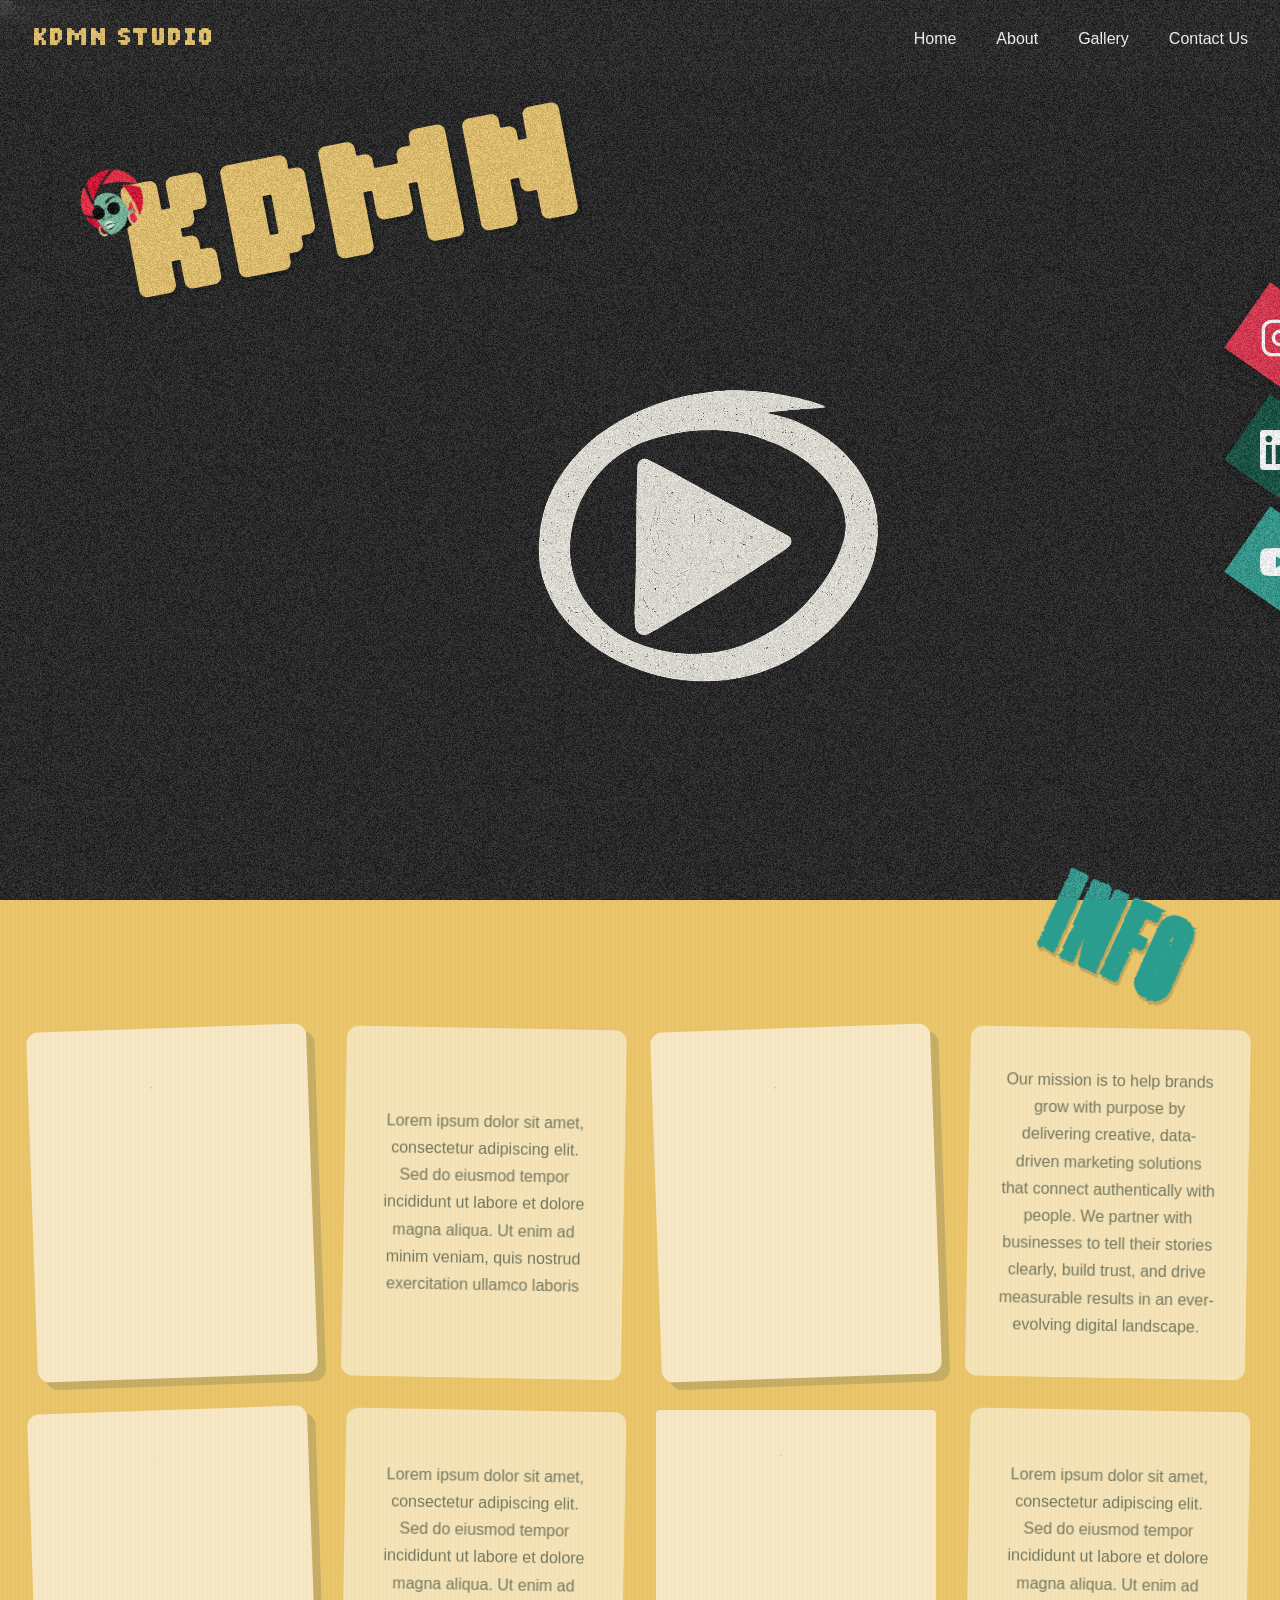
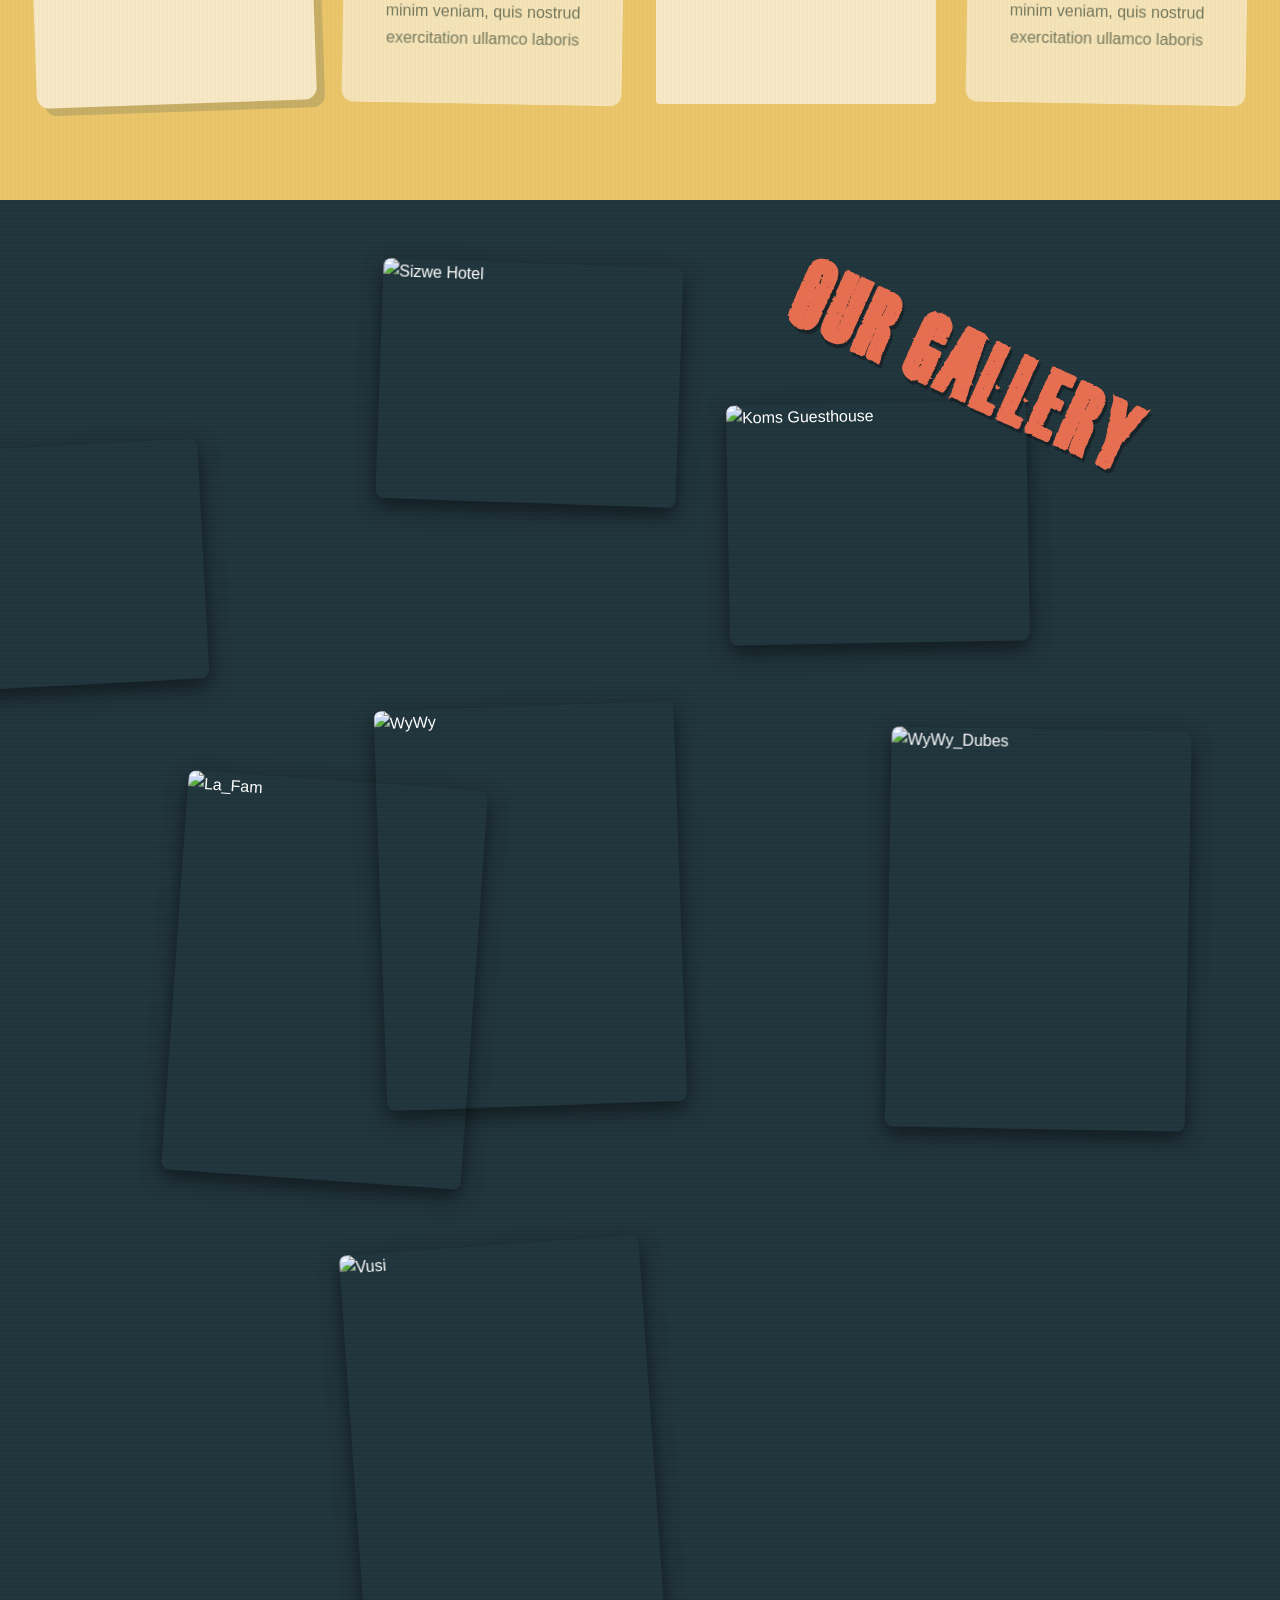
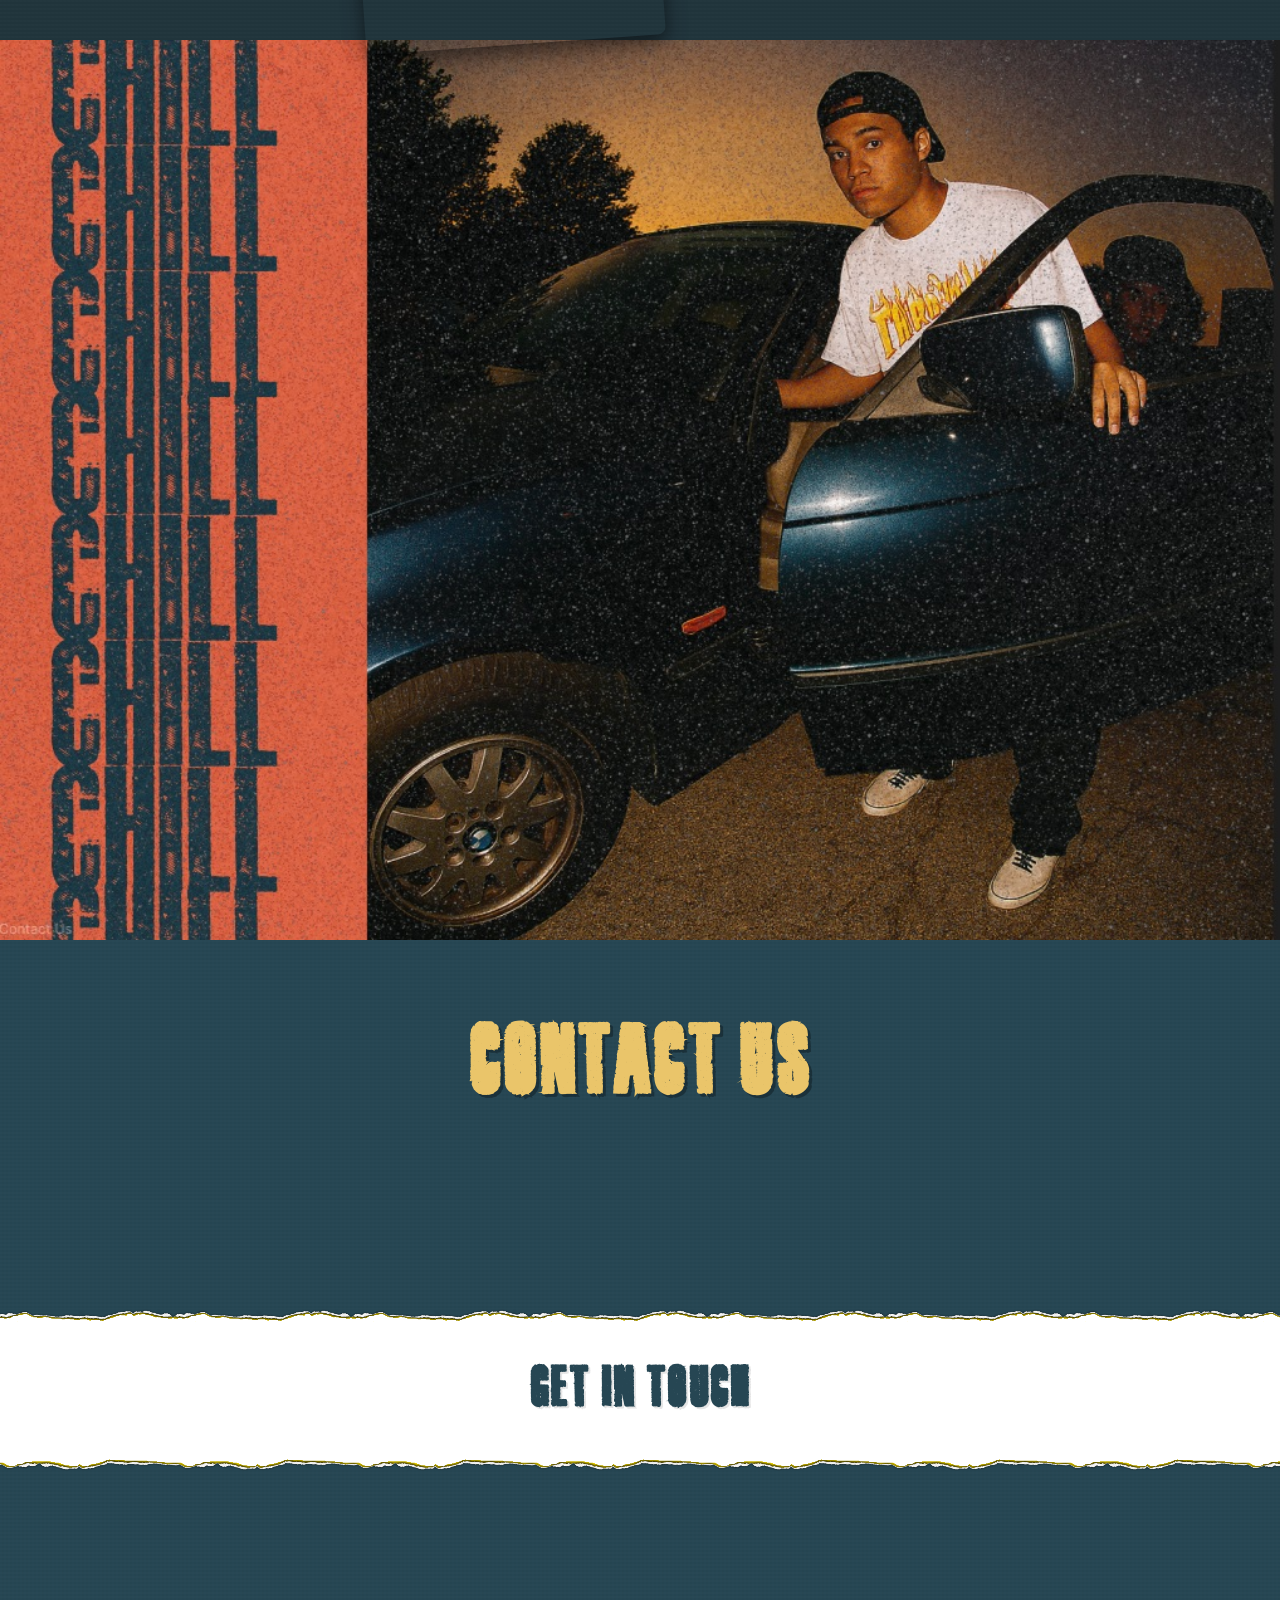
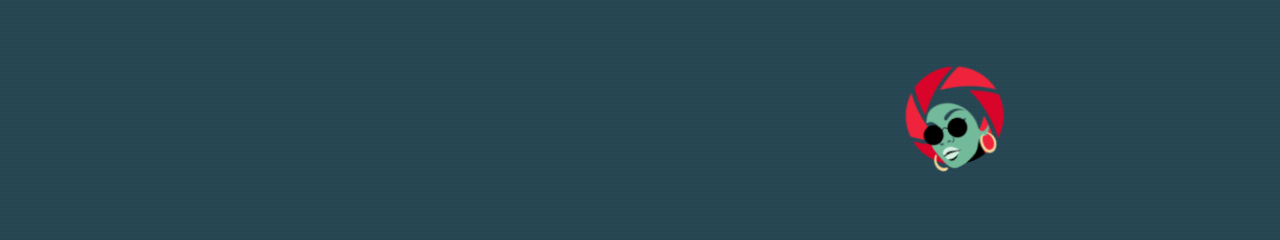
==== index.html @ 081533bd "9th commit navbar fix" ====
<!DOCTYPE html>
<html lang="en">

<head>
    <meta charset="UTF-8">
    <meta name="viewport" content="width=device-width, initial-scale=1.0">
    <title>KDMN Studio Group - Digital Innovation</title>
    <link rel="icon" href="images/logo.png" type="image/jpeg">
    <link rel="stylesheet" href="styles/index.css">
    <link rel="stylesheet" href="styles/modal.css">
</head>

<body>
    <!-- Auto-hiding Navigation Bar -->
    <nav class="navbar grainy-texture" id="navbar">
        <div class="navbar-content">
            <div class="navbar-logo">KDMN Studio</div>
            
            <!-- Hamburger Menu Checkbox (Hidden) -->
            <input class="side-menu" type="checkbox" id="side-menu"/>
            
            <!-- Hamburger Icon Label -->
            <label class="hamb" for="side-menu" aria-label="Menu">
                <span class="hamb-line"></span>
            </label>
            
            <!-- Navigation Links -->
            <ul class="navbar-links menu">
                <li><a href="#home" class="nav-link">Home</a></li>
                <li><a href="#about" class="nav-link">About</a></li>
                <li><a href="#Gallery" class="nav-link">Gallery</a></li>
                <li><a href="#contact" class="nav-link">Contact Us</a></li>
            </ul>
        </div>
    </nav>

    <!-- Hero Section - Full Screen -->
    <section class="hero-section" id="home">
        <div class="hero-background">
            <img id="hero-bg-image" src="images/background1.jpg" alt="Background">
            <!-- Logo SVG overlapping H1 -->
            <img id="hero-logo" src="images/logo.svg" alt="KDMN Logo">
            <!-- KDMN Typography - Rotated, Top-Left -->
            <h1>KDMN</h1>
            <!-- Center SVG (centerpic.svg) -->
            <img id="hero-center-pic" src="images/centerpic.svg" alt="Center Design">
        </div>
        <div class="content">
        </div>
    </section>

    <!-- Info Section -->
    <section class="info-section grainy-texture" id="about">
        <h1 class="info-heading section-heading">Info</h1>
        
        <!-- Row 1: Two containers per row -->
                <div class="info_image_container info-card">
                    <img class="info_image" src="images/blank.jpg" alt="white box">
                </div>
                <div class="content info-card">
                    <p>Lorem ipsum dolor sit amet, consectetur adipiscing elit. Sed do eiusmod tempor incididunt ut labore
                        et dolore magna aliqua. Ut enim ad minim veniam, quis nostrud exercitation ullamco laboris</p>
                </div>
            
                <div class="info_image_container info-card">
                    <img class="info_image" src="images/blank.jpg" alt="white box">
                </div>
                <div class="content info-card">
                    <p>Our mission is to help brands grow with purpose by delivering creative, data-driven marketing
                        solutions that connect authentically with people. We partner with businesses to tell their stories clearly,
                        build trust, and drive measurable results in an ever-evolving digital landscape.</p>
                </div>
        
        <!-- Row 2: Two containers per row -->
                <div class="info_image_container info-card">
                    <img class="info_image" src="images/blank.jpg" alt="white box">
                </div>
                <div class="content info-card">
                    <p>Lorem ipsum dolor sit amet, consectetur adipiscing elit. Sed do eiusmod tempor incididunt ut labore
                        et dolore magna aliqua. Ut enim ad minim veniam, quis nostrud exercitation ullamco laboris</p>
                </div>
                
                    <img class="info_image" src="images/blank.jpg" alt="white box">
                </div>
                <div class="content info-card">
                    <p>Lorem ipsum dolor sit amet, consectetur adipiscing elit. Sed do eiusmod tempor incididunt ut labore
                        et dolore magna aliqua. Ut enim ad minim veniam, quis nostrud exercitation ullamco laboris</p>
                </div>
    </section>

    <!-- Gallery Section -->
    <section class="Gallery-section grainy-texture" id="Gallery">
        <canvas id="stars-canvas"></canvas>
        <div class="Gallery-content">
            <h1 class="Gallery-heading section-heading">Our Gallery</h1>
            <div class="Gallery-cards">
                <!-- Gallery Card 1 -->
                <div id="image_1" class="Gallery-card">
                    <div class="Gallery-card-inner">
                        <div class="Gallery-card-content">
                            <img src="images/Chris_Vusi.JPG" alt="Stura Mall" class="Gallery-image">
                            <img src="images/Pop_Chris_Vusi.png" alt="Stura Mall" class="Gallery-image image-overlay">
                        </div>
                    </div>
                </div>

                <!-- Gallery Card 2 -->
                <div id="image_2" class="Gallery-card">
                    <div class="Gallery-card-inner">
                        <div class="Gallery-card-content">
                            <img src="images/Dubes_Sbu.JPG" alt="Sizwe Hotel" class="Gallery-image">
                            <img src="images/Pop_Dubes_Sbu.png" alt="Sizwe Hotel" class="Gallery-image image-overlay">
                        </div>
                    </div>
                </div>

                <!-- Gallery Card 3 -->
                <div class="Gallery-card">
                    <div class="Gallery-card-inner">
                        <div class="Gallery-card-content">
                            <img src="images/Jay_Kha.JPG" alt="Koms Guesthouse" class="Gallery-image">
                            <img src="images/Pop_Jay_Kha.png" alt="Koms Guesthouse" class="Gallery-image image-overlay">
                        </div>
                    </div>
                </div>
                
                <!-- Gallery Card 4 -->
                <div id="image_4" class="Gallery-card">
                    <div class="Gallery-card-inner">
                        <div class="Gallery-card-content">
                            <img src="images/La_Fam.JPG" alt="La_Fam" class="Gallery-image">
                            <img src="images/Pop_La_Fam.png" alt="La_Fam" class="Gallery-image image-overlay">
                        </div>
                    </div>
                </div>

                <!-- Gallery Card 5 -->
                <div class="Gallery-card">
                    <div class="Gallery-card-inner">
                        <div class="Gallery-card-content">
                            <img src="images/WyWy.JPG" alt="WyWy" class="Gallery-image">
                            <img src="images/Pop_WyWy.png" alt="WyWy" class="Gallery-image image-overlay">
                        </div>
                    </div>
                </div>

                <!-- Gallery Card 6 -->
                <div id="image_6" class="Gallery-card">
                    <div class="Gallery-card-inner">
                        <div class="Gallery-card-content">
                            <img src="images/WyWy_Dubes.JPG" alt="WyWy_Dubes" class="Gallery-image">
                            <img src="images/Pop_WyWy_Dubes.png" alt="WyWy_Dubes" class="Gallery-image image-overlay">
                        </div>
                    </div>
                </div>
                
                <!-- Gallery Card 7 -->
                <div id="image_7" class="Gallery-card">
                    <div class="Gallery-card-inner">
                        <div class="Gallery-card-content">
                            <img src="images/Vusi.JPG" alt="Vusi" class="Gallery-image">
                            <img src="images/Pop_Vusi.png" alt="Vusi" class="Gallery-image image-overlay">
                        </div>
                    </div>
                </div>
            </div>
        </div>
    </section>

    <!-- Spacer Section -->
    <section class="spacer-section">
        <div class="spacer-content">
            <img id="spacer-image" src="images/background3.jpg" alt="Background">
        </div>
    </section>

    <!-- Contact Section -->
    <section class="contact-section grainy-texture" id="contact">
        <h1 class="contact-heading section-heading">Contact Us</h1>
        <div class="contact-content">
            
            <!-- Torn Paper Contact Element -->
            <div class="contact-tear border">
                <a href="#" id="openModalBtn" class="contact-tear-link">
                    <span class="tear-text">Get In Touch</span>
                </a>
            </div>
<img id="contact-logo" src="images/logo.svg" alt="KDMN Logo">

            <div class="social-media">
                <p class="social-title"></p>
                <div class="social-icons">
                    <!-- Instagram Icon (Correct) -->
                    <a href="https://www.instagram.com" target="_blank" rel="noopener noreferrer"
                        class="social-icon instagram-icon" title="Instagram">
                   <svg viewBox="0 0 24 24" fill="none" stroke="currentColor" stroke-width="2" stroke-linecap="round" stroke-linejoin="round">
  <rect x="2" y="2" width="20" height="20" rx="5" ry="5"></rect>
  <path d="M16 11.37A4 4 0 1 1 12.63 8 4 4 0 0 1 16 11.37z"></path>
  <line x1="17.5" y1="6.5" x2="17.51" y2="6.5"></line>
</svg>
                    </a>
                    
                    <!-- LinkedIn Icon (CORRECTED) -->
                    <a href="https://www.linkedin.com" target="_blank" rel="noopener noreferrer"
                        class="social-icon linkedin-icon" title="LinkedIn">
                        <svg viewBox="0 0 24 24" fill="currentColor">
                            <path d="M20.447 20.452h-3.554v-5.569c0-1.328-.027-3.037-1.852-3.037-1.853 0-2.136 1.445-2.136 2.939v5.667H9.351V9h3.414v1.561h.046c.477-.9 1.637-1.85 3.37-1.85 3.601 0 4.267 2.37 4.267 5.455v6.286zM5.337 7.433c-1.144 0-2.063-.926-2.063-2.065 0-1.138.92-2.063 2.063-2.063 1.14 0 2.064.925 2.064 2.063 0 1.139-.925 2.065-2.064 2.065zm1.782 13.019H3.555V9h3.564v11.452zM22.225 0H1.771C.792 0 0 .774 0 1.729v20.542C0 23.227.792 24 1.771 24h20.451C23.2 24 24 23.227 24 22.271V1.729C24 .774 23.2 0 22.222 0h.003z"/>
                        </svg>
                    </a>
                    
                    <!-- YouTube Icon (CORRECTED) -->
                    <a href="https://www.youtube.com" target="_blank" rel="noopener noreferrer"
                        class="social-icon youtube-icon" title="YouTube">
                        <svg viewBox="0 0 24 24" fill="currentColor">
                            <path d="M23.498 6.186a3.016 3.016 0 0 0-2.122-2.136C19.505 3.545 12 3.545 12 3.545s-7.505 0-9.377.505A3.017 3.017 0 0 0 .502 6.186C0 8.07 0 12 0 12s0 3.93.502 5.814a3.016 3.016 0 0 0 2.122 2.136c1.871.505 9.376.505 9.376.505s7.505 0 9.377-.505a3.015 3.015 0 0 0 2.122-2.136C24 15.93 24 12 24 12s0-3.93-.502-5.814zM9.545 15.568V8.432L15.818 12l-6.273 3.568z"/>
                        </svg>
                    </a>
                </div>
            </div>
        </div>
    </section>

    <!-- Redesigned Contact Modal -->
    <div id="contactModal" class="modal-overlay">
        <div class="modal-window">

            <!-- Decorative background images (behind all content) -->
            <img src="images/modal_image_1.jpg" class="modal-deco-img modal-deco-img--bl" alt="">
            <img src="images/modal_image_2.jpg" class="modal-deco-img modal-deco-img--tr" alt="">

            <!-- Title Bar: solid #59A4FF, red X close -->
            <div class="modal-title-bar">
                <span class="modal-title-bar-text">KDMN Studio — Message</span>
                <button class="modal-close-btn" id="closeModalBtn" aria-label="Close">
                    <svg viewBox="0 0 12 12" fill="none" xmlns="http://www.w3.org/2000/svg">
                        <line x1="1" y1="1" x2="11" y2="11" stroke="#000000" stroke-width="2.5" stroke-linecap="round"/>
                        <line x1="11" y1="1" x2="1" y2="11" stroke="#000000" stroke-width="2.5" stroke-linecap="round"/>
                    </svg>
                </button>
            </div>

            <!-- Modal Body: 3-col x 2-row grid -->
            <div class="modal-body">

                <!-- ROW A -->
                <!-- A1 + A2: "contact us" in orange rectangle -->
                <div class="modal-header-block">
                    <h2>contact us</h2>
                </div>
                <!-- A3: decorative cell -->

                <!-- ROW B -->
                <!-- B1: decorative accent cell -->

                <!-- B2 + B3: form (input left, label right) -->
                <div class="modal-form-block">
                    <form id="contact-modal-form">

                        <div class="modal-field">
                            <div class="modal-input-wrap">
                                <input type="text" id="modal-name" name="name" placeholder="Your name" autocomplete="name" />
                            </div>
                            <label for="modal-name">fullname:</label>
                        </div>

                        <div class="modal-field">
                            <div class="modal-input-wrap">
                                <input type="email" id="modal-email" name="email" placeholder="you@example.com" autocomplete="email" />
                            </div>
                            <label for="modal-email">email:</label>
                        </div>

                        <div class="modal-field">
                            <div class="modal-input-wrap">
                                <textarea id="modal-message" name="message" placeholder="Your message…"></textarea>
                            </div>
                            <label for="modal-message">message:</label>
                        </div>

                        <div class="modal-actions">
                            <button type="submit" class="modal-submit-btn">Send</button>
                        </div>

                    </form>
                    <p class="modal-success">✓ Message sent! We'll be in touch soon.</p>
                </div>

            </div><!-- /.modal-body -->
        </div><!-- /.modal-window -->
    </div><!-- /#contactModal -->

    <script src="scripts/index.js"></script>
    <script src="scripts/modal.js"></script>
</body>

</html>
---- styles/index.css ----
/* ============================================
   KDMN STUDIO - 90s SKATER EXPERIMENTAL STYLES
   ============================================ */

/* ============================================
   FONT-FACE DECLARATIONS
   ============================================ */
@font-face {
    font-family: 'Pixel Gamer';
    src: url('../fonts/PixelGamerPersonaluse.woff2') format('woff2'),
    url('../fonts/PixelGamerPersonaluse.ttf') format('truetype');
    font-weight: normal;
    font-style: normal;
}

@font-face {
    font-family: 'Damageplan';
    src:url('../fonts/DAMAGEPLAN-PERSONAL-USE.woff2') format('woff2'),
     url('../fonts/DAMAGEPLAN-PERSONAL-USE.ttf') format('truetype');
    font-weight: normal;
    font-style: normal;
}

/* ============================================
   GLOBAL RESET & BASE STYLES
   ============================================ */
* {
    margin: 0;
    padding: 0;
    box-sizing: border-box;
}

html {
    scroll-behavior: smooth;
}

body {
    font-family: Arial, sans-serif;
    line-height: 1.6;
    overflow-x: hidden;
    background: #1a1a1a;
    color: #fff;
}

/* ============================================
   GRAINY TEXTURE MIXIN (CSS-Only)
   Applied via ::before pseudo-elements
   ============================================ */
.grainy-texture::before {
    content: '';
    position: absolute;
    top: 0;
    left: 0;
    width: 100%;
    height: 100%;
    background-image: 
        repeating-linear-gradient(
            0deg,
            transparent,
            transparent 2px,
            rgba(255, 255, 255, 0.03) 2px,
            rgba(255, 255, 255, 0.03) 4px
        ),
        repeating-linear-gradient(
            90deg,
            transparent,
            transparent 2px,
            rgba(0, 0, 0, 0.03) 2px,
            rgba(0, 0, 0, 0.03) 4px
        );
    opacity: 0.4;
    pointer-events: none;
    z-index: 1;
}

/* ============================================
   NAVIGATION BAR
   Fixed, grainy black-grey, beneath hero text
   ============================================ */
.navbar {
    position: fixed;
    top: 0;
    left: 0;
    width: 100%;
    background: rgba(30, 30, 30, 0.85);
    backdrop-filter: blur(10px);
    padding: 1.2rem 2rem;
    z-index: 800; /* Below hero text (900) */
    transition: transform 0.3s ease;
}

.navbar::before {
    content: '';
    position: absolute;
    top: 0;
    left: 0;
    width: 100%;
    height: 100%;
    background-image: 
        repeating-linear-gradient(
            0deg,
            transparent,
            transparent 2px,
            rgba(255, 255, 255, 0.02) 2px,
            rgba(255, 255, 255, 0.02) 4px
        );
    pointer-events: none;
    z-index: 1;
}

.navbar-content {
    max-width: 1400px;
    margin: 0 auto;
    display: flex;
    justify-content: space-between;
    align-items: center;
    position: relative;
    z-index: 2;
}

.navbar-logo {
    font-family: 'Pixel Gamer', monospace;
    font-size: 1.5rem;
    color: #EAC56A;
    letter-spacing: 2px;
}

.navbar-links {
    display: flex;
    list-style: none;
    gap: 2.5rem;
}

.nav-link {
    color: #fff;
    text-decoration: none;
    font-size: 1rem;
    transition: color 0.3s ease;
    position: relative;
}

.nav-link::after {
    content: '';
    position: absolute;
    bottom: -5px;
    left: 0;
    width: 0;
    height: 2px;
    background: #EAC56A;
    transition: width 0.3s ease;
}

.nav-link:hover {
    color: #EAC56A;
}

.nav-link:hover::after {
    width: 100%;
}

/* ============================================
   HERO SECTION
   Full-screen, background1.jpg, KDMN rotated text
   ============================================ */
.hero-section {
    position: relative;
    min-height: 100vh;
    width: 100%;
    display: flex;
    align-items: center;
    justify-content: center;
    overflow: hidden;
}

.hero-background {
    position: absolute;
    top: 0;
    left: 0;
    width: 100%;
    height: 100%;
    z-index: 1;
}

/* Background image (background1.jpg) */
.hero-background img#hero-bg-image:first-of-type {
    position: absolute;
    top: 0;
    left: 0;
    width: 100%;
    height: 100%;
    object-fit: cover;
    object-position: center;
    z-index: 1;
}

/* Center SVG (centerpic.svg) */
.hero-background img#hero-bg-image:last-of-type {
    position: absolute;
    top: 50%;
    left: 50%;
    transform: translate(-50%, -50%);
    max-width: 60%;
    max-height: 60%;
    z-index: 2;
    object-fit: contain;
}

/* KDMN Typography - Rotated, Top-Left, Above Navbar */
.hero-background h1 {
    position: absolute;
    top: 20%;
    left: 8%;
    font-family: 'Pixel Gamer', monospace;
    font-size: clamp(4rem, 12vw, 10rem);
    color: #EAC56A;
    transform: rotate(-11deg);
    transform-origin: top left;
    z-index: 900; /* Above navbar */
    letter-spacing: 0.5rem;
    text-shadow: 4px 4px 0 rgba(0, 0, 0, 0.3);
    line-height: 1;
}

/* Logo SVG - Positioned at left corner of H1, overlapping K */
#hero-logo {
    position: absolute;
    top: 18%;
    left: 5%;
    width: clamp(60px, 10vw, 150px);
    height: clamp(60px, 10vw, 150px);
    z-index: 901;
    object-fit: contain;
}

#hero-center-pic {
    z-index: 2;
    position: absolute;
    top: 35%;
    left: 35%;
}

/* ============================================
   INFO SECTION
   Grainy #EAC56A, 4-column grid layout
   ============================================ */
.info-section {
    position: relative;
    background: #EAC56A;
    padding: 8rem 2rem 6rem;
    overflow: visible;
    min-height: 100vh;
    display: grid;
    grid-template-columns: repeat(4, 1fr);
    gap: 2rem;
    max-width: 2400px;
    margin-left: 0;
    margin-right: 0;
    align-items: stretch;
}

.info-section.grainy-texture::before {
    background-color: #EAC56A;
}

/* Info Section Heading - Rotated, Top-Right */
.info-section .section-heading {
    position: absolute;
    top: -3rem;
    right: 5%;
    font-family: 'Damageplan', serif;
    font-size: clamp(5rem, 9vw, 15rem);
    color: #2A9D8F;
    transform: rotate(25deg);
    transform-origin: center;
    z-index: 10;
    letter-spacing: 0.3rem;
    text-shadow: 3px 3px 0 rgba(0, 0, 0, 0.15);
    grid-column: 1 / -1;
}

/* Base info-card styling - Equal sizing */
.info-card {
    position: relative;
    overflow: hidden;
    border-radius: 12px;
    transition: all 0.3s ease;
    min-height: 280px;
    height: 100%;
}

/* Image Container Specific Styling - Distinct look */
.info_image_container {
    box-shadow: 8px 8px 0 rgba(38, 70, 83, 0.3);
    transform: rotate(-2deg);
    background: #fff;
    padding: 8px;
}

.info_image_container:hover {
    transform: rotate(0deg) scale(1.02);
    box-shadow: 12px 12px 0 rgba(38, 70, 83, 0.2);
}

.info_image {
    width: 100%;
    height: 100%;
    object-fit: cover;
    display: block;
    border-radius: 4px;
}

/* Content Container Specific Styling - Different look */
.info-section .content {
    font-size: 1rem;
    line-height: 1.7;
    color: #264653;
    padding: 2rem;
    background: rgba(255, 255, 255, 0.85);
    transform: rotate(1deg);
    display: flex;
    align-items: center;
    justify-content: center;
    text-align: center;
    backdrop-filter: blur(4px);
}

.info-section .content:hover {
    transform: rotate(0deg);
    background: rgba(255, 255, 255, 0.95);
    border-style: solid;
}

/* ============================================
   GALLERY SECTION
   Scattered images, grainy dark background
   ============================================ */
.Gallery-section {
    position: relative;
    background: #264653;
    padding: 8rem 2rem 6rem;
    overflow: visible;
    min-height: 100vh;
}

.Gallery-section.grainy-texture::before {
    background-color: #1a1a1a;
}

/* Canvas placeholder */
#stars-canvas {
    position: absolute;
    top: 0;
    left: 0;
    width: 100%;
    height: 100%;
    z-index: 0;
}

.Gallery-content {
    position: relative;
    z-index: 2;
}

/* Gallery Heading - Rotated, Top-Right */
.Gallery-section .section-heading {
    position: absolute;
    top: -2rem;
    right: 8%;
    font-family: 'Damageplan', serif;
    font-size: clamp(3rem, 8vw, 6rem);
    color: #E76F51;
    transform: rotate(25deg);
    transform-origin: center;
    z-index: 10;
    letter-spacing: 0.3rem;
    text-shadow: 3px 3px 0 rgba(0, 0, 0, 0.3);
}

/* Gallery Cards Container - Scattered Layout */
.Gallery-cards {
    display: flex;
    flex-wrap: wrap;
    gap: 3rem;
    max-width: 1400px;
    margin: 0 auto;
    padding-top: 5rem;
}

.Gallery-card {
    position: relative;
    width: 300px;
}

/* Static CSS Randomization - Different positions and rotations */
.Gallery-card:nth-child(1) {
    transform: rotate(-3deg) translateY(-10px);
    aspect-ratio: 5/4;
}

.Gallery-card:nth-child(2) {
    transform: rotate(2deg) translateY(15px);
    aspect-ratio: 5/4;
}

.Gallery-card:nth-child(3) {
    transform: rotate(-1deg) translateY(-5px);
    aspect-ratio: 16/9;
}

.Gallery-card:nth-child(4) {
    transform: rotate(4deg) translateY(20px);
    aspect-ratio: 3/4;
}

.Gallery-card:nth-child(5) {
    transform: rotate(-2deg) translateY(10px);
    aspect-ratio: 5/4;
}

.Gallery-card:nth-child(6) {
    transform: rotate(1deg) translateY(-15px);
    aspect-ratio: 3/4;
}

.Gallery-card:nth-child(7) {
    transform: rotate(-4deg) translateY(5px);
    aspect-ratio: 3/4;
}

.Gallery-card-inner {
    position: relative;
    width: 100%;
    height: 100%;
}

.Gallery-card-content {
    position: relative;
    width: 100%;
    height: 100%;
    cursor: pointer;
    border-radius: 8px;
    overflow: hidden;
    box-shadow: 0 8px 20px rgba(0, 0, 0, 0.5);
}

/* Base Image */
.Gallery-image {
    position: absolute;
    top: 0;
    left: 0;
    width: 100%;
    height: 100%;
    object-fit: cover;
    transition: opacity 0.4s ease, transform 0.4s ease;
}

/* Overlay Image (Pop version) */
.image-overlay {
    opacity: 0;
    transform: scale(0.95);
    z-index: 2;
}

/* Desktop Hover - Show overlay, scale up */
@media (hover: hover) {
    .Gallery-card-content:hover {
        transform: scale(1.5);
        z-index: 10;
    }
    
    .Gallery-card-content:hover .image-overlay {
        opacity: 1;
        transform: scale(1.05);
    }
    
    .Gallery-card-content:hover .Gallery-image:not(.image-overlay) {
        opacity: 0;
    }
}

/* Mobile Tap Toggle - Controlled via JS, class 'active' */
.Gallery-card-content.active {
    transform: scale(1.2);
    z-index: 10;
}

.Gallery-card-content.active .image-overlay {
    opacity: 1;
    transform: scale(1.05);
}

.Gallery-card-content.active .Gallery-image:not(.image-overlay) {
    opacity: 0;
}

/* Positioning images randomly */
#image_7 {
left:20rem;
top: 6rem;
}

#image_6 {
left:10rem;
top: 3rem;
}

#image_2 {
left:0rem;
top: -10rem;
}

#image_4 {
left: 9rem;
top: 4rem;
}

#image_1 {
left:-8rem;
top: 3rem;
}

/* ============================================
   SPACER SECTION
   Visual breathing space with background3.jpg
   ============================================ */
.spacer-section {
    position: relative;
    width: 100%;
    height: 100vh;
    overflow: hidden;
}

#spacer-image {
    width: 100%;
    height: 100%;
    object-fit: cover;
    object-position: center;
}

/* ============================================
   CONTACT SECTION
   Grainy #264653, form centered, social icons
   ============================================ */
.contact-section {
    position: relative;
    background: #264653;
    padding: 8rem 0rem 6rem;
    min-height: 100vh;
    display: flex;
    flex-direction: column;
    align-items: center;
    justify-content: center;
    overflow: hidden;
}

.contact-section.grainy-texture::before {
    background-color: #264653;
}

/* Contact Section Heading - Top, No Rotation */
.contact-section > .section-heading {
    position: absolute;
    top: 3rem;
    left: 50%;
    transform: translateX(-50%);
    font-family: 'Damageplan', serif;
    font-size: clamp(3rem, 8vw, 6rem);
    color: #EAC56A;
    letter-spacing: 0.3rem;
    text-shadow: 3px 3px 0 rgba(0, 0, 0, 0.3);
    z-index: 10;
}

.contact-content {
    max-width: 100%;
    width: 100%;
    text-align: center;
    position: relative;
    z-index: 5;
}

.contact-content .contact-heading {
    font-size: 2.5rem;
    color: #EAC56A;
    margin-bottom: 1rem;
    font-family: 'Damageplan', serif;
}

.contact-subtitle {
    font-size: 1.1rem;
    color: #E9E9E9;
    margin-bottom: 2.5rem;
}

/* Contact Form */
.contact-form {
    margin-bottom: 4rem;
}

.form-group {
    display: flex;
    gap: 1rem;
    justify-content: center;
    flex-wrap: wrap;
}

.email-input {
    flex: 1;
    min-width: 250px;
    padding: 1rem 1.5rem;
    font-size: 1rem;
    border: 2px solid #2A9D8F;
    border-radius: 50px;
    background: rgba(255, 255, 255, 0.1);
    color: #fff;
    outline: none;
    transition: all 0.3s ease;
}

.email-input::placeholder {
    color: rgba(255, 255, 255, 0.6);
}

.email-input:focus {
    background: rgba(255, 255, 255, 0.15);
    border-color: #EAC56A;
}

.submit-btn {
    padding: 1rem 3rem;
    font-size: 1rem;
    font-weight: bold;
    background: #EAC56A;
    color: #264653;
    border: none;
    border-radius: 50px;
    cursor: pointer;
    transition: all 0.3s ease;
    text-transform: uppercase;
    letter-spacing: 1px;
}

.submit-btn:hover {
    background: #E76F51;
    transform: translateY(-2px);
    box-shadow: 0 5px 15px rgba(231, 111, 81, 0.4);
}

/* Social Media Section */
.social-media {
    text-align: center;
}

.social-title {
    font-size: 1.3rem;
    color: #EAC56A;
    margin-bottom: 2rem;
    font-weight: bold;
}

/* Social Icons - Positioned Right, Rotated, Slide In on Hover */
.social-icons {
    position: fixed;
    right: -40px; /* Partially off-screen */
    top: 50%;
    transform: translateY(-50%);
    display: flex;
    flex-direction: column;
    gap: 2rem;
    z-index: 1000;
}

.social-icon {
    width: 80px;
    height: 80px;
    display: flex;
    align-items: center;
    justify-content: center;
    border-radius: 0;
    transform: rotate(35deg);
    transition: all 0.4s cubic-bezier(0.68, -0.55, 0.265, 1.55);
    cursor: pointer;
    position: relative;
    box-shadow: 0 4px 15px rgba(0, 0, 0, 0.3);
}

.social-icon svg {
    width: 40px;
    height: 40px;
    color: #fff;
    transform: rotate(-35deg); /* Counter-rotate the icon */
    transition: transform 0.3s ease;
}

/* Individual Icon Backgrounds with Grain */
.instagram-icon {
    background:  #dc2743 ;
}

.instagram-icon::before {
    content: '';
    position: absolute;
    top: 0;
    left: 0;
    width: 100%;
    height: 100%;
    background-image: 
        repeating-linear-gradient(
            0deg,
            transparent,
            transparent 1px,
            rgba(255, 255, 255, 0.05) 1px,
            rgba(255, 255, 255, 0.05) 2px
        );
    border-radius: 0;
    pointer-events: none;
}

.youtube-icon {
    background: #2A9D8F;
}

.youtube-icon::before {
    content: '';
    position: absolute;
    top: 0;
    left: 0;
    width: 100%;
    height: 100%;
    background-image: 
        repeating-linear-gradient(
            0deg,
            transparent,
            transparent 1px,
            rgba(0, 0, 0, 0.05) 1px,
            rgba(0, 0, 0, 0.05) 2px
        );
    border-radius: 0;
    pointer-events: none;
}

.linkedin-icon {
    background: #0a4d3c;
}

.linkedin-icon::before {
    content: '';
    position: absolute;
    top: 0;
    left: 0;
    width: 100%;
    height: 100%;
    background-image: 
        repeating-linear-gradient(
            0deg,
            transparent,
            transparent 1px,
            rgba(0, 0, 0, 0.05) 1px,
            rgba(0, 0, 0, 0.05) 2px
        );
    border-radius: 0;
    pointer-events: none;
}

/* Desktop Hover - Slide Icons In */
@media (hover: hover) {
    .social-icon:hover {
        right: 20px;
        transform: translateX(-100px) rotate(35deg) scale(1.35);
    }
    
    .social-icon:hover svg {
        transform: rotate(-35deg) scale(1.35);
    }
}

/* Bottom Logo (logo.svg) */
.contact-section::after {
    content: '';
    position: absolute;
    bottom: 2rem;
    left: 50%;
    transform: translateX(-50%);
    width: 100px;
    height: 100px;
    background-size: contain;
    background-repeat: no-repeat;
    background-position: center;
    opacity: 0.6;
    z-index: 5;
}

#contact-logo {
    position: absolute;
    bottom: -22rem;
    left: 55rem;
    width: 200px;
    height: 200px;
}

/* ============================================
   TORN PAPER EFFECT
   Contact tear element
   ============================================ */
.contact-tear {
    margin: 0;
    padding: 0;
    max-width: 100%;
    text-align: center;
    position: relative;
    z-index: 10;
}

.border {
    border-width: 20px 0 20px 0;
    border-style: solid;
    border-image: url("../images/bordernew.png") 50 0 50 0 repeat;
    -webkit-border-image: url("../images/bordernew.png") 50 0 50 0 repeat;
    -moz-border-image: url("../images/bordernew.png") 50 0 50 0 repeat;
    border-image-slice: 50 0 50 0 fill;
    border-image-width: 20px 0 20px 0;
        background: #264653;
    backdrop-filter: blur(5px);
}

.contact-tear-link {
    display: block;
    text-decoration: none;
    transition: all 0.3s ease;
}

.tear-text {
    font-family: "Damageplan", serif;
    font-size: clamp(2rem, 5vw, 3.5rem);
    color: #264653;
    font-weight: bold;
    letter-spacing: 0.2rem;
    text-shadow: 2px 2px 0 rgba(0, 0, 0, 0.1);
    display: block;
    padding: 1rem 0;
    transition: all 0.3s ease;
        background: white;
}

.contact-tear-link:hover .tear-text {
    color: #E76F51;
    transform: scale(1.05);
    text-shadow: 3px 3px 0 rgba(0, 0, 0, 0.2);
}

.contact-tear:hover {
    transform: translateY(-5px);
}

/* ============================================
   RESPONSIVE DESIGN
   ============================================ */

/* Tablet Breakpoint */
@media (max-width: 1024px) {
    .hero-background h1 {
        font-size: clamp(3rem, 10vw, 18rem);
        top: 10%;
        left: 3%;
    }
    
    .info-section .section-heading,
    .Gallery-section .section-heading {
        font-size: clamp(2.5rem, 7vw, 5rem);
    }
    
    .navbar-links {
        gap: 1.5rem;
    }
    
    /* Info section - 2 columns on tablet */
    .info-section {
        grid-template-columns: repeat(2, 1fr);
        gap: 1.5rem;
        padding: 6rem 1.5rem 4rem;
    }
    
    .info-card {
        min-height: 240px;
    }
}

/* Mobile Breakpoint */
@media (max-width: 768px) {
    .navbar {
        padding: 1rem;
    }
    
    .navbar-links {
        gap: 1rem;
        font-size: 0.9rem;
    }
    
    .navbar-logo {
        font-size: 1.2rem;
    }
    
    /* Hero adjustments */
    .hero-background h1 {
        font-size: clamp(2.5rem, 12vw, 6rem);
        top: 12%;
        left: 2%;
        transform: rotate(10deg);
    }
    
    .hero-background img#hero-bg-image:last-of-type {
        max-width: 80%;
        max-height: 80%;
    }
    
    /* Info section - single column on mobile */
    .info-section {
        grid-template-columns: 1fr;
        gap: 1.5rem;
    }
    
    .info-section .section-heading {
        top: -2rem;
        right: 2%;
        font-size: clamp(2rem, 8vw, 4rem);
        transform: rotate(15deg);
    }
    
    .info_image_container,
    .info-section .content {
        transform: rotate(0deg);
        min-height: 200px;
    }
    
    /* Gallery section */
    .Gallery-section {
        padding: 6rem 1rem 4rem;
    }
    
    .Gallery-section .section-heading {
        top: -1.5rem;
        right: 2%;
        font-size: clamp(2rem, 8vw, 4rem);
        transform: rotate(20deg);
    }
    
    .Gallery-cards {
        flex-direction: column;
        align-items: stretch;
        gap: 2rem;
        padding-top: 3rem;
    }

    .Gallery-card {
        width: 100%;
    }
    
    /* Reset rotations on mobile for better readability */
    .Gallery-card:nth-child(n) {
        transform: rotate(0deg) translateY(0);
        aspect-ratio: 4/3;
        min-height: 260px;
    }

    /* Positioning images randomly */
#image_7 {
left:5rem;
top: 6rem;
}

#image_6 {
left:3rem;
top: 3rem;
}

#image_2 {
left:0rem;
top: -4rem;
}

#image_4 {
left: 2rem;
top: 4rem;
}

#image_1 {
left:-8rem;
top: 3rem;
}
    
    /* Contact section */
    .contact-section {
        padding: 6rem 1.5rem 4rem;
    }
    
    .contact-section > .section-heading {
        top: 2rem;
        font-size: clamp(2rem, 8vw, 4rem);
    }
    
    .contact-content .contact-heading {
        font-size: 2rem;
    }
    
    .form-group {
        flex-direction: column;
        align-items: stretch;
    }
    
    .email-input {
        min-width: 100%;
    }
    
    .submit-btn {
        width: 100%;
    }
    
    /* Social icons - Keep on right but make smaller */
    .social-icons {
        right: -60px;
        gap: 1.5rem;
    }
    
    .social-icon {
        width: 60px;
        height: 60px;
    }
    
    .social-icon svg {
        width: 30px;
        height: 30px;
    }
    
    /* No hover slide on mobile - icons stay static */
    .social-icon {
        pointer-events: none;
    }
    
    .spacer-section {
        height: 40vh;
    }
    
    /* Torn paper responsive */
    .contact-tear {
        margin: 2rem auto;
        padding: 1.2rem 0;
    }
    
    .border {
        border-width: 0 0 0 0;
    }

    
    .tear-text {
        font-size: clamp(1.5rem, 5vw, 2.5rem);
    }

     /* Replace the existing .contact-content with this: */
    .contact-content {
        max-width: 100% !important;
        width: 100% !important;
        padding: 0 0rem; /* Add some side padding so text doesn't touch edges */
        box-sizing: border-box;
    }
    
    /* Also ensure the parent contact-section allows full width */
    .contact-section {
        padding-left: 0;
        padding-right: 0;
    }
}


/* Small Mobile */
@media (max-width: 480px) {
    .hero-background h1 {
        font-size: clamp(2rem, 12vw, 4rem);
        top: 15%;
        transform: rotate(8deg);
    }
    
    .navbar-links {
        flex-direction: column;
        gap: 0.5rem;
        font-size: 0.8rem;
    }
    
    .Gallery-section .section-heading,
    .info-section .section-heading {
        font-size: clamp(1.8rem, 8vw, 3rem);
    }
}

/* ============================================
   NAVIGATION BAR - UPDATED WITH HAMBURGER MENU
   ============================================ */

.navbar {
    position: fixed;
    top: 0;
    left: 0;
    width: 100%;
    background: rgba(30, 30, 30, 0.85);
    backdrop-filter: blur(10px);
    padding: 1.2rem 2rem;
    z-index: 800;
    transition: transform 0.3s ease;
}

.navbar::before {
    content: '';
    position: absolute;
    top: 0;
    left: 0;
    width: 100%;
    height: 100%;
    background-image: 
        repeating-linear-gradient(
            0deg,
            transparent,
            transparent 2px,
            rgba(255, 255, 255, 0.02) 2px,
            rgba(255, 255, 255, 0.02) 4px
        );
    pointer-events: none;
    z-index: 1;
}

.navbar-content {
    max-width: 1400px;
    margin: 0 auto;
    display: flex;
    justify-content: space-between;
    align-items: center;
    position: relative;
    z-index: 2;
}

.navbar-logo {
    font-family: 'Pixel Gamer', monospace;
    font-size: 1.5rem;
    color: #EAC56A;
    letter-spacing: 2px;
}

/* Hide checkbox */
.side-menu {
    display: none;
}

/* Hamburger Icon - Hidden by default on desktop */
.hamb {
    display: none;
    cursor: pointer;
    padding: 10px;
    z-index: 1001;
}

/* Hamburger lines */
.hamb-line {
    background: #EAC56A;
    display: block;
    height: 3px;
    position: relative;
    width: 28px;
    transition: all 0.3s ease;
}

/* Top and bottom lines using pseudo-elements */
.hamb-line::before,
.hamb-line::after {
    background: #EAC56A;
    content: '';
    display: block;
    height: 100%;
    position: absolute;
    transition: all 0.3s ease;
    width: 100%;
}

.hamb-line::before {
    top: -8px;
}

.hamb-line::after {
    top: 8px;
}

/* Desktop Navigation Links */
.navbar-links {
    display: flex;
    list-style: none;
    gap: 2.5rem;
    margin: 0;
    padding: 0;
}

.nav-link {
    color: #fff;
    text-decoration: none;
    font-size: 1rem;
    transition: color 0.3s ease;
    position: relative;
}

.nav-link::after {
    content: '';
    position: absolute;
    bottom: -5px;
    left: 0;
    width: 0;
    height: 2px;
    background: #EAC56A;
    transition: width 0.3s ease;
}

.nav-link:hover {
    color: #EAC56A;
}

.nav-link:hover::after {
    width: 100%;
}

/* ============================================
   MOBILE RESPONSIVE - HAMBURGER MENU
   ============================================ */

@media (max-width: 768px) {
    .navbar {
        padding: 1rem;
    }
    
    /* Show hamburger icon on mobile */
    .hamb {
        display: block;
    }
    
    /* Side Navigation Menu - Hidden by default */
    .navbar-links {
        position: fixed;
        top: 0;
        right: -100%; /* Start off-screen to the right */
        width: 70%;
        max-width: 300px;
        height: 100vh;
        background: rgba(30, 30, 30, 0.98);
        backdrop-filter: blur(10px);
        flex-direction: column;
        justify-content: flex-start;
        align-items: flex-start;
        padding: 5rem 2rem 2rem;
        gap: 2rem;
        transition: right 0.4s ease;
        z-index: 999;
        box-shadow: -5px 0 20px rgba(0, 0, 0, 0.5);
    }
    
    /* When checkbox is checked, slide in the menu */
    .side-menu:checked ~ .navbar-links {
        right: 0;
    }
    
    /* Transform hamburger to X when checked */
    .side-menu:checked ~ .hamb .hamb-line {
        background: transparent;
    }
    
    .side-menu:checked ~ .hamb .hamb-line::before {
        transform: rotate(-45deg);
        top: 0;
    }
    
    .side-menu:checked ~ .hamb .hamb-line::after {
        transform: rotate(45deg);
        top: 0;
    }
    
    /* Mobile nav link styles */
    .navbar-links li {
        width: 100%;
    }
    
    .nav-link {
        font-size: 1.2rem;
        display: block;
        padding: 0.5rem 0;
        border-bottom: 1px solid rgba(234, 197, 106, 0.2);
    }
    
    .nav-link::after {
        display: none; /* Remove underline animation on mobile */
    }
    
    /* Optional: Add overlay when menu is open */
    .side-menu:checked ~ .navbar-links::before {
        content: '';
        position: fixed;
        top: 0;
        left: -100vw; /* Cover the left side */
        width: 100vw;
        height: 100vh;
        background: rgba(0, 0, 0, 0.5);
        z-index: -1;
    }
    
    /* Prevent body scroll when menu is open */
    body:has(.side-menu:checked) {
        overflow: hidden;
    }
}

/* Small Mobile */
@media (max-width: 480px) {
    .navbar-logo {
        font-size: 1.2rem;
    }
    
    .hamb-line {
        width: 24px;
        height: 2px;
    }
    
    .hamb-line::before {
        top: -7px;
    }
    
    .hamb-line::after {
        top: 7px;
    }
    
    .navbar-links {
        width: 80%;
        padding: 4rem 1.5rem 1.5rem;
    }
}
---- styles/modal.css ----
/* ============================================
   KDMN STUDIO - CONTACT MODAL STYLES
   ============================================ */

.modal-overlay {
    display: none;
    position: fixed;
    top: 0;
    left: 0;
    width: 100%;
    height: 100%;
    background: rgba(0, 0, 0, 0.65);
    z-index: 9000;
    align-items: center;
    justify-content: center;
    backdrop-filter: blur(3px);
}

.modal-overlay.active {
    display: flex;
}

/* MODAL WINDOW */
.modal-window {
    width: 580px;
    max-width: 95vw;
    background: #C8FFA2;
    border: none;
    box-shadow: 6px 6px 0px rgba(0, 0, 0, 0.45);
    overflow: hidden;
    font-family: Arial, sans-serif;
    position: relative; /* establish stacking context for deco images */
}

/* TITLE BAR — solid #59A4FF */
.modal-title-bar {
    background: #59A4FF;
    padding: 0.0rem 0.0rem;
    display: flex;
    align-items: center;
    justify-content: space-between;
    border: none;
    position: relative;
    z-index: 2;
}

.modal-title-bar-text {
    font-family: Arial, sans-serif;    
    margin-left: 1%;
    font-size: 0.85rem;
    font-weight: bold;
    color: #fff;
    text-shadow: 1px 1px 0 rgba(0,0,0,0.4);
    letter-spacing: 0.05rem;
}

/* CLOSE BUTTON — red bg, black X */
.modal-close-btn {
    width: 22px;
    height: 22px;
    background: #cc0000;
    border: none;
    cursor: pointer;
    display: flex;
    align-items: center;
    justify-content: center;
    padding: 0;
    flex-shrink: 0;
    transition: background 0.15s ease;
}

.modal-close-btn:hover { background: #ff0000; }
.modal-close-btn:active { background: #990000; }

.modal-close-btn svg {
    width: 12px;
    height: 12px;
}

/* MODAL BODY — 3-col x 2-row grid, no black lines */
.modal-body {
    display: grid;
    grid-template-columns: 1fr 1fr 1fr;
    grid-template-rows: 0.78fr 1fr;
    min-height: 320px;
    border: none;
    gap: 0;
    position: relative;
    z-index: 2;
}

/* A1+A2: orange_rectangle.png background */
.modal-header-block {
    grid-column: 1 / 3;
    grid-row: 1 / 2;
    background-image: url('../images/orange_rectangle.png');
    background-size: 86% 42%;
    background-position: center;
    background-repeat: no-repeat;
    padding: 1.6rem 1.8rem 1.4rem;
    display: flex;
    align-items: flex-end;
    border: none;
}

.modal-header-block h2 {
    font-family: Arial, sans-serif;
    font-size: clamp(2rem, 4.5vw, 2.8rem);
    font-weight: 900;
    color: #000;
    text-shadow: 2px 2px 0 #fff, -1px -1px 0 #fff;
    letter-spacing: 0.05rem;
    line-height: 1;
    text-transform: lowercase;
    margin: 0;
     transform: translateY(-10px);
}

/* A3: plain, no decoration */
.modal-deco-block {
    grid-column: 3 / 4;
    grid-row: 1 / 2;
    background: #C8FFA2;
    border: none;
}

.modal-deco-block::after { display: none; }

/* B1: plain, no decoration */
.modal-side-block {
    grid-column: 1 / 2;
    grid-row: 2 / 3;
    background: #C8FFA2;
    border: none;
}

.modal-side-block::before { display: none; }

/* B2+B3: Form area */
.modal-form-block {
    grid-column: 2 / 4;
    grid-row: 2 / 3;
    background: #C8FFA2;
    padding: 1.4rem 1.6rem 1.4rem 1.2rem;
    display: flex;
    flex-direction: column;
    gap: 0.75rem;
    border: none;
    transform: translateY(45px);
}

/* FORM FIELDS — input left, label right */
.modal-field {
    display: flex;
    align-items: center;
    gap: 0.7rem;
}

/* Input — order 1 (left), light blue box */
.modal-input-wrap {
    flex: 1;
    order: 1;
    background: #ffffff;
    border: none;
    padding: 0.35rem 0.5rem;
    display: flex;
    margin:1px
}

.modal-input-wrap input,
.modal-input-wrap textarea {
    width: 100%;
    border: none;
    background: transparent;
    font-family: Arial, sans-serif;
    font-size: 0.85rem;
    color: #1a1a1a;
    outline: none;
    resize: none;
}

.modal-input-wrap input::placeholder,
.modal-input-wrap textarea::placeholder {
    color: rgba(0,0,0,0.35);
}

.modal-input-wrap textarea {
    min-height: 60px;
    line-height: 1.4;
}

/* Label — order 2 (right), blue_rectangle.png bg, white text, black shadow */
.modal-field label {
    order: 2;
    font-family: Arial, sans-serif;
    font-size: 0.85rem;
    font-weight: bold;
    color: #fff;
    text-shadow: 1px 1px 0 #000, -1px -1px 0 #000, 1px -1px 0 #000, -1px 1px 0 #000;
    white-space: nowrap;
    min-width: 72px;
    text-align: center;
    padding: 0.4rem 0.6rem;
    background-image: url('../images/blue_rectangle.png');
    background-size: 100% 80%;
    background-repeat: no-repeat;
    background-position: center;
    border: none;
}

/* SUBMIT — dark green rectangle */
.modal-actions {
    display: flex;
    justify-content: flex-start;
    margin-top: 0.3rem;
}

.modal-submit-btn {
    background: #1a5c2a;
    color: #fff;
    border: none;
    padding: 0.5rem 1.6rem;
    font-family: Arial, sans-serif;
    font-size: 0.9rem;
    font-weight: bold;
    letter-spacing: 0.05rem;
    cursor: pointer;
    border-radius: 0;
    box-shadow: 2px 2px 0 rgba(0,0,0,0.3);
    text-transform: uppercase;
    transition: background 0.2s ease, transform 0.1s ease;
}

.modal-submit-btn:hover { background: #256b37; transform: translateY(-1px); }
.modal-submit-btn:active { transform: translateY(1px); }

/* SUCCESS MESSAGE */
.modal-success {
    display: none;
    text-align: center;
    padding: 2rem;
    font-family: Arial, sans-serif;
    font-size: 1.1rem;
    font-weight: bold;
    color: #1a5c2a;
}

.modal-success.visible { display: block; }

/* RESPONSIVE */
@media (max-width: 520px) {
    .modal-window { width: 98vw; }
    .modal-body { grid-template-columns: 0.4fr 1fr 1fr; }
    .modal-header-block h2 { font-size: 1.6rem; }
    .modal-form-block { padding: 1rem; }
    .modal-side-block { display: none; }
    .modal-form-block { grid-column: 1 / 4; }
}
/* ============================================
   DECORATIVE BACKGROUND IMAGES
   Positioned absolutely behind all modal content
   ============================================ */

/* Shared base styles — behind everything (z-index: 1) */
.modal-deco-img {
    position: absolute;
    z-index: 1;
    pointer-events: none;
    object-fit: cover;
}

/* modal_image_1.jpg — bottom left */
.modal-deco-img--bl {
    bottom: 0;
    left: 0;
    width: 42%;
    height: auto;
    max-height: 55%;
    object-position: top left;
}

/* modal_image_2.jpeg — top right */
.modal-deco-img--tr {
    top: 0;
    right: 0;
    width: 38%;
    height: auto;
    max-height: 50%;
    object-position: top right;
}
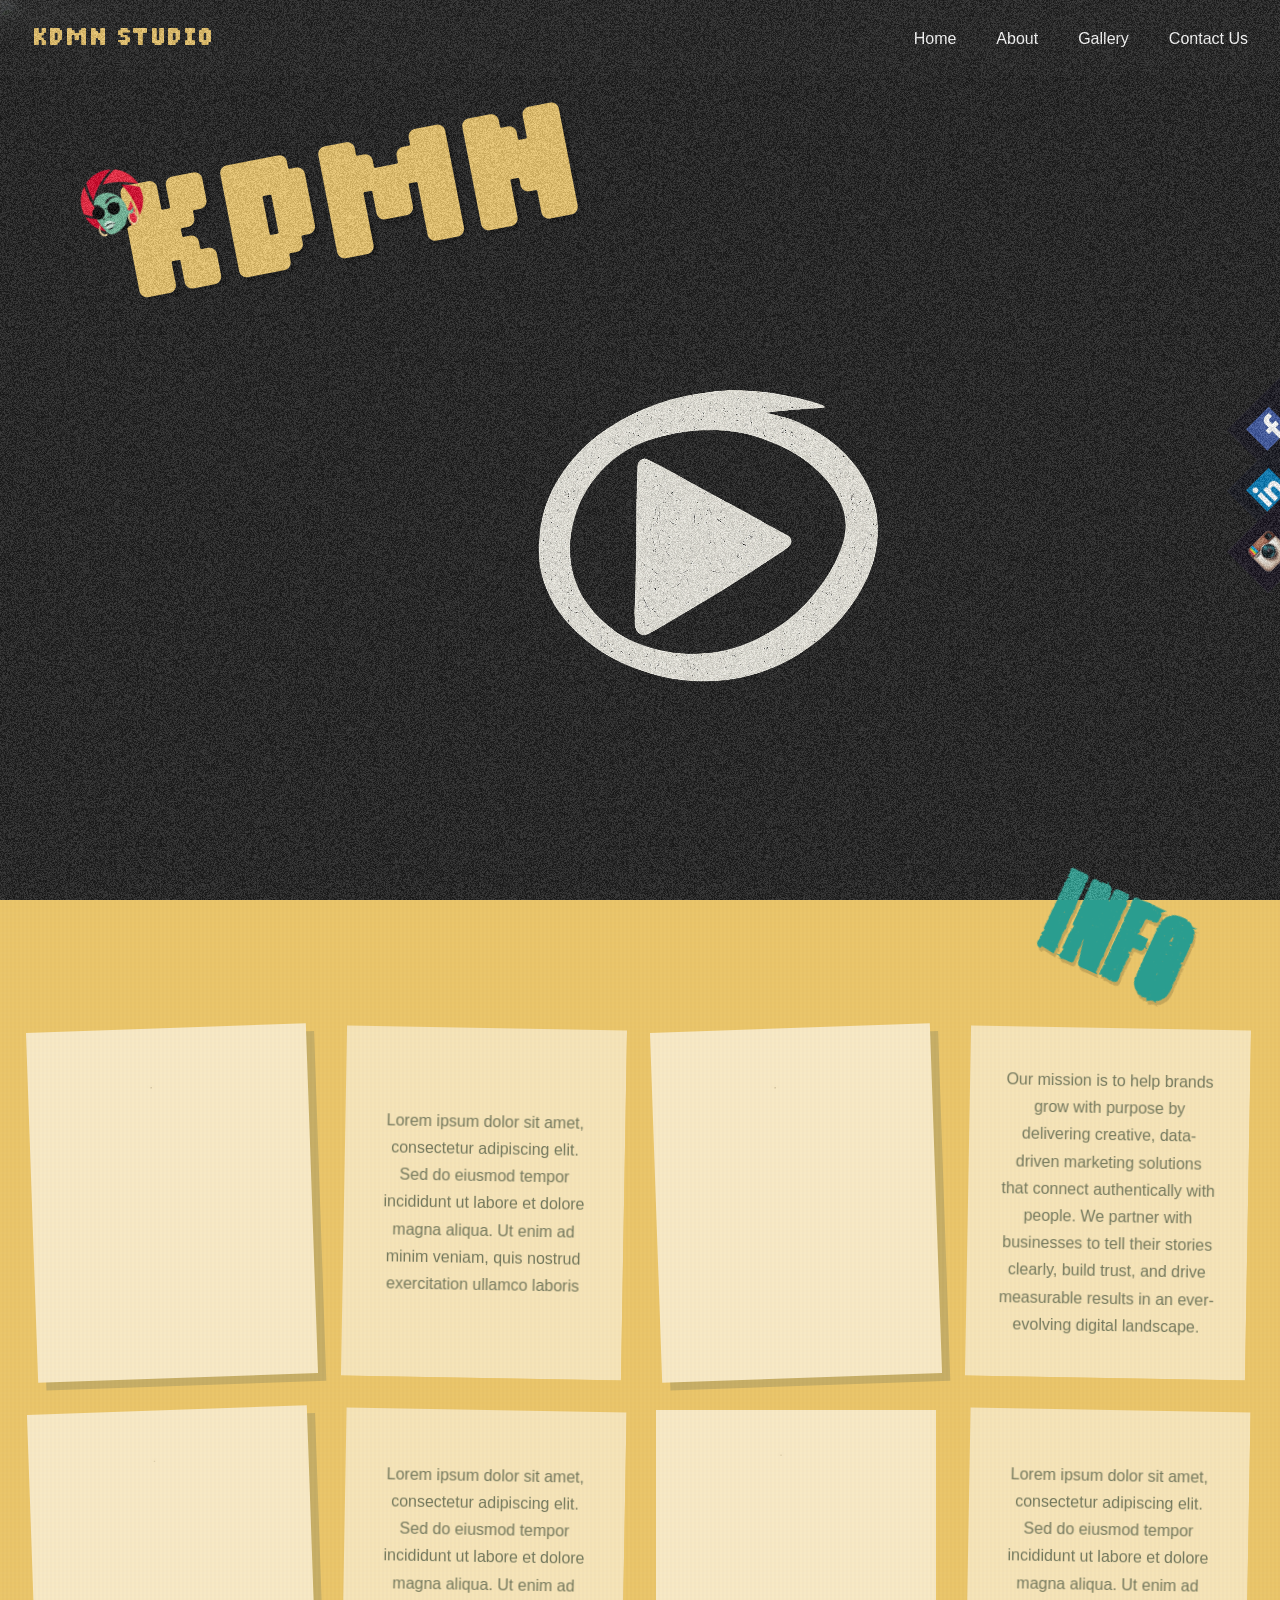
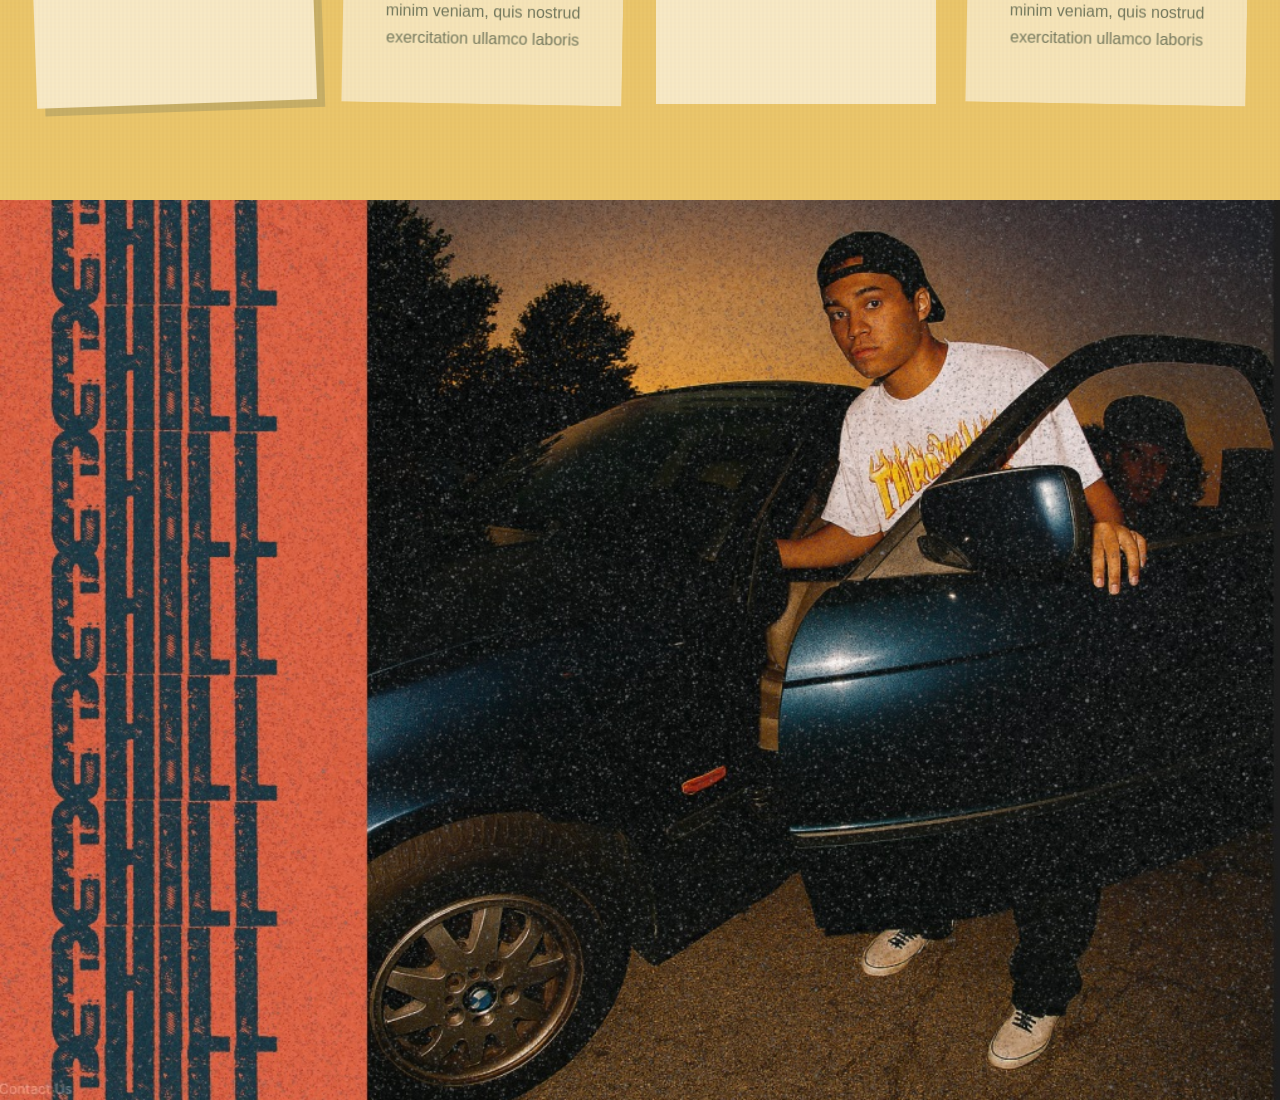
==== commit 19de3230: "social media icons fx o be diagonal" ====
--- a/index.html
+++ b/index.html
@@ -28,8 +28,8 @@
             <ul class="navbar-links menu">
                 <li><a href="#home" class="nav-link">Home</a></li>
                 <li><a href="#about" class="nav-link">About</a></li>
-                <li><a href="#Gallery" class="nav-link">Gallery</a></li>
-                <li><a href="#contact" class="nav-link">Contact Us</a></li>
+                <li><a href="gallery.html" class="nav-link">Gallery</a></li>
+                <li><a id="openModalBtn" class="nav-link">Contact Us</a></li>
             </ul>
         </div>
     </nav>
@@ -88,85 +88,6 @@
                 </div>
     </section>
 
-    <!-- Gallery Section -->
-    <section class="Gallery-section grainy-texture" id="Gallery">
-        <canvas id="stars-canvas"></canvas>
-        <div class="Gallery-content">
-            <h1 class="Gallery-heading section-heading">Our Gallery</h1>
-            <div class="Gallery-cards">
-                <!-- Gallery Card 1 -->
-                <div id="image_1" class="Gallery-card">
-                    <div class="Gallery-card-inner">
-                        <div class="Gallery-card-content">
-                            <img src="images/Chris_Vusi.JPG" alt="Stura Mall" class="Gallery-image">
-                            <img src="images/Pop_Chris_Vusi.png" alt="Stura Mall" class="Gallery-image image-overlay">
-                        </div>
-                    </div>
-                </div>
-
-                <!-- Gallery Card 2 -->
-                <div id="image_2" class="Gallery-card">
-                    <div class="Gallery-card-inner">
-                        <div class="Gallery-card-content">
-                            <img src="images/Dubes_Sbu.JPG" alt="Sizwe Hotel" class="Gallery-image">
-                            <img src="images/Pop_Dubes_Sbu.png" alt="Sizwe Hotel" class="Gallery-image image-overlay">
-                        </div>
-                    </div>
-                </div>
-
-                <!-- Gallery Card 3 -->
-                <div class="Gallery-card">
-                    <div class="Gallery-card-inner">
-                        <div class="Gallery-card-content">
-                            <img src="images/Jay_Kha.JPG" alt="Koms Guesthouse" class="Gallery-image">
-                            <img src="images/Pop_Jay_Kha.png" alt="Koms Guesthouse" class="Gallery-image image-overlay">
-                        </div>
-                    </div>
-                </div>
-                
-                <!-- Gallery Card 4 -->
-                <div id="image_4" class="Gallery-card">
-                    <div class="Gallery-card-inner">
-                        <div class="Gallery-card-content">
-                            <img src="images/La_Fam.JPG" alt="La_Fam" class="Gallery-image">
-                            <img src="images/Pop_La_Fam.png" alt="La_Fam" class="Gallery-image image-overlay">
-                        </div>
-                    </div>
-                </div>
-
-                <!-- Gallery Card 5 -->
-                <div class="Gallery-card">
-                    <div class="Gallery-card-inner">
-                        <div class="Gallery-card-content">
-                            <img src="images/WyWy.JPG" alt="WyWy" class="Gallery-image">
-                            <img src="images/Pop_WyWy.png" alt="WyWy" class="Gallery-image image-overlay">
-                        </div>
-                    </div>
-                </div>
-
-                <!-- Gallery Card 6 -->
-                <div id="image_6" class="Gallery-card">
-                    <div class="Gallery-card-inner">
-                        <div class="Gallery-card-content">
-                            <img src="images/WyWy_Dubes.JPG" alt="WyWy_Dubes" class="Gallery-image">
-                            <img src="images/Pop_WyWy_Dubes.png" alt="WyWy_Dubes" class="Gallery-image image-overlay">
-                        </div>
-                    </div>
-                </div>
-                
-                <!-- Gallery Card 7 -->
-                <div id="image_7" class="Gallery-card">
-                    <div class="Gallery-card-inner">
-                        <div class="Gallery-card-content">
-                            <img src="images/Vusi.JPG" alt="Vusi" class="Gallery-image">
-                            <img src="images/Pop_Vusi.png" alt="Vusi" class="Gallery-image image-overlay">
-                        </div>
-                    </div>
-                </div>
-            </div>
-        </div>
-    </section>
-
     <!-- Spacer Section -->
     <section class="spacer-section">
         <div class="spacer-content">
@@ -174,51 +95,51 @@
         </div>
     </section>
 
-    <!-- Contact Section -->
-    <section class="contact-section grainy-texture" id="contact">
-        <h1 class="contact-heading section-heading">Contact Us</h1>
-        <div class="contact-content">
-            
-            <!-- Torn Paper Contact Element -->
-            <div class="contact-tear border">
-                <a href="#" id="openModalBtn" class="contact-tear-link">
-                    <span class="tear-text">Get In Touch</span>
-                </a>
-            </div>
-<img id="contact-logo" src="images/logo.svg" alt="KDMN Logo">
-
-            <div class="social-media">
-                <p class="social-title"></p>
-                <div class="social-icons">
-                    <!-- Instagram Icon (Correct) -->
-                    <a href="https://www.instagram.com" target="_blank" rel="noopener noreferrer"
-                        class="social-icon instagram-icon" title="Instagram">
-                   <svg viewBox="0 0 24 24" fill="none" stroke="currentColor" stroke-width="2" stroke-linecap="round" stroke-linejoin="round">
-  <rect x="2" y="2" width="20" height="20" rx="5" ry="5"></rect>
-  <path d="M16 11.37A4 4 0 1 1 12.63 8 4 4 0 0 1 16 11.37z"></path>
-  <line x1="17.5" y1="6.5" x2="17.51" y2="6.5"></line>
-</svg>
-                    </a>
-                    
-                    <!-- LinkedIn Icon (CORRECTED) -->
-                    <a href="https://www.linkedin.com" target="_blank" rel="noopener noreferrer"
-                        class="social-icon linkedin-icon" title="LinkedIn">
-                        <svg viewBox="0 0 24 24" fill="currentColor">
-                            <path d="M20.447 20.452h-3.554v-5.569c0-1.328-.027-3.037-1.852-3.037-1.853 0-2.136 1.445-2.136 2.939v5.667H9.351V9h3.414v1.561h.046c.477-.9 1.637-1.85 3.37-1.85 3.601 0 4.267 2.37 4.267 5.455v6.286zM5.337 7.433c-1.144 0-2.063-.926-2.063-2.065 0-1.138.92-2.063 2.063-2.063 1.14 0 2.064.925 2.064 2.063 0 1.139-.925 2.065-2.064 2.065zm1.782 13.019H3.555V9h3.564v11.452zM22.225 0H1.771C.792 0 0 .774 0 1.729v20.542C0 23.227.792 24 1.771 24h20.451C23.2 24 24 23.227 24 22.271V1.729C24 .774 23.2 0 22.222 0h.003z"/>
-                        </svg>
-                    </a>
-                    
-                    <!-- YouTube Icon (CORRECTED) -->
-                    <a href="https://www.youtube.com" target="_blank" rel="noopener noreferrer"
-                        class="social-icon youtube-icon" title="YouTube">
-                        <svg viewBox="0 0 24 24" fill="currentColor">
-                            <path d="M23.498 6.186a3.016 3.016 0 0 0-2.122-2.136C19.505 3.545 12 3.545 12 3.545s-7.505 0-9.377.505A3.017 3.017 0 0 0 .502 6.186C0 8.07 0 12 0 12s0 3.93.502 5.814a3.016 3.016 0 0 0 2.122 2.136c1.871.505 9.376.505 9.376.505s7.505 0 9.377-.505a3.015 3.015 0 0 0 2.122-2.136C24 15.93 24 12 24 12s0-3.93-.502-5.814zM9.545 15.568V8.432L15.818 12l-6.273 3.568z"/>
-                        </svg>
-                    </a>
-                </div>
-            </div>
-        </div>
-    </section>
+    
+
+            <nav class="social-dock" aria-label="Social media links">
+
+  <!-- Facebook -->
+  <a href="https://facebook.com" target="_blank" rel="noopener" class="tab tab-fb" aria-label="Facebook">
+    <div class="glow-line"></div>
+    <div class="icon-zone">
+      <img src="images/logos/facebook_logo.png" alt="Facebook logo">
+    </div>
+    <div class="icon-sep"></div>
+    <div class="label-zone">
+      <span class="label-name">Facebook</span>
+      <span class="label-handle">@yourpage</span>
+    </div>
+  </a>
+
+  <!-- Linkedin -->
+  <a href="https://linkedin.com" target="_blank" rel="noopener" class="tab tab-tw" aria-label="LinkedIn (linkedin)">
+    <div class="glow-line"></div>
+    <div class="icon-zone">
+      <img src="images/logos/linkedIn-logo.jpg" alt="LinkedIn logo">
+    </div>
+    <div class="icon-sep"></div>
+    <div class="label-zone">
+      <span class="label-name">LinkedIn / X</span>
+      <span class="label-handle">@yourhandle</span>
+    </div>
+  </a>
+
+  <!-- Instagram -->
+  <a href="https://instagram.com" target="_blank" rel="noopener" class="tab tab-ig" aria-label="Instagram">
+    <div class="glow-line"></div>
+    <div class="icon-zone">
+      <img src="images/logos/Instagram-Logo-2011.png" alt="Instagram logo">
+    </div>
+    <div class="icon-sep"></div>
+    <div class="label-zone">
+      <span class="label-name">Instagram</span>
+      <span class="label-handle">@yourprofile</span>
+    </div>
+  </a>
+
+</nav>
+
 
     <!-- Redesigned Contact Modal -->
     <div id="contactModal" class="modal-overlay">
--- a/styles/index.css
+++ b/styles/index.css
@@ -158,6 +158,9 @@
     width: 100%;
 }
 
+#openModalBtn {
+  cursor: pointer; /* Changes the cursor to a hand icon */
+}
 /* ============================================
    HERO SECTION
    Full-screen, background1.jpg, KDMN rotated text
@@ -276,13 +279,14 @@
     letter-spacing: 0.3rem;
     text-shadow: 3px 3px 0 rgba(0, 0, 0, 0.15);
     grid-column: 1 / -1;
+    cursor: pointer;
 }
 
 /* Base info-card styling - Equal sizing */
 .info-card {
     position: relative;
     overflow: hidden;
-    border-radius: 12px;
+    border-radius: 0px;
     transition: all 0.3s ease;
     min-height: 280px;
     height: 100%;
@@ -306,7 +310,7 @@
     height: 100%;
     object-fit: cover;
     display: block;
-    border-radius: 4px;
+    border-radius: 0px;
 }
 
 /* Content Container Specific Styling - Different look */
@@ -438,7 +442,7 @@
     width: 100%;
     height: 100%;
     cursor: pointer;
-    border-radius: 8px;
+    border-radius: 0px;
     overflow: hidden;
     box-shadow: 0 8px 20px rgba(0, 0, 0, 0.5);
 }
@@ -1333,4 +1337,139 @@
         width: 80%;
         padding: 4rem 1.5rem 1.5rem;
     }
-}+}
+
+.social-dock {
+    position: fixed;
+    right: 0;
+    top: 50%;
+    transform: translateY(-50%);
+    display: flex;
+    flex-direction: column;
+    gap: 3px;
+    z-index: 100;
+  }
+
+  .tab {
+    position: relative;
+    width: 174px;
+    height: 58px;
+    right: -116px;
+    border-radius: 0px 0 0 0px;
+    border: 1px solid rgba(255,255,255,0.06);
+    border-right: none;
+    cursor: pointer;
+    transition: right 0.42s cubic-bezier(0.34, 1.56, 0.64, 1),
+                background 0.22s ease,
+                border-color 0.22s ease,
+                transform 0.22s ease;
+    overflow: hidden;
+    display: flex;
+    align-items: center;
+    text-decoration: none;
+    transform: rotate(-45deg)
+  }
+
+  .tab-fb  { background: #12111a; }
+  .tab-tw  { background: #11121a; }
+  .tab-ig  { background: #130f1a; }
+
+  .tab:hover { 
+    right: -58px; border-color: rgba(255,255,255,0.12);
+    transform: rotate(-45deg)
+ }
+
+  .tab-fb:hover { background: #151222; }
+  .tab-tw:hover { background: #101620; }
+  .tab-ig:hover { background: #1a0f1a; }
+
+  .icon-zone {
+    width: 58px;
+    height: 58px;
+    flex-shrink: 0;
+    display: flex;
+    align-items: center;
+    justify-content: center;
+    position: relative;
+    z-index: 2;
+  }
+
+  .icon-zone svg {
+    width: 22px;
+    height: 22px;
+    transition: transform 0.3s cubic-bezier(0.34, 1.56, 0.64, 1);
+  }
+
+  .icon-zone img {
+    width: 32px;
+    height: 32px;
+    object-fit: contain;
+    transition: transform 0.3s cubic-bezier(0.34, 1.56, 0.64, 1);
+  }
+
+  .tab:hover .icon-zone svg { transform: scale(1.15); }
+
+  .tab:hover .icon-zone img { transform: scale(1.15); }
+
+  .icon-sep {
+    width: 1px;
+    height: 32px;
+    background: rgba(255,255,255,0.07);
+    flex-shrink: 0;
+  }
+
+  .label-zone {
+    padding: 0 16px 0 14px;
+    display: flex;
+    flex-direction: column;
+    gap: 3px;
+    min-width: 0;
+  }
+
+  .label-name {
+    font-family: 'DM Mono', monospace;
+    font-size: 11px;
+    font-weight: 500;
+    letter-spacing: 0.1em;
+    text-transform: uppercase;
+    white-space: nowrap;
+    opacity: 0;
+    transform: translateX(-6px);
+    transition: opacity 0.28s ease 0.08s, transform 0.3s ease 0.08s;
+  }
+
+  .label-handle {
+    font-family: 'DM Mono', monospace;
+    font-size: 10px;
+    letter-spacing: 0.04em;
+    white-space: nowrap;
+    opacity: 0;
+    transform: translateX(-6px);
+    transition: opacity 0.28s ease 0.13s, transform 0.3s ease 0.13s;
+  }
+
+  .tab:hover .label-name,
+  .tab:hover .label-handle {
+    opacity: 1;
+    transform: translateX(0);
+  }
+
+  .tab-fb .label-name { color: #7b9cf7; }
+  .tab-fb .label-handle { color: #4a5a8a; }
+
+  .tab-tw .label-name { color: #6bc5f5; }
+  .tab-tw .label-handle { color: #3a5870; }
+
+  .tab-ig .label-name { color: #e06bd0; }
+  .tab-ig .label-handle { color: #7a3d70; }
+
+  .glow-line {
+    position: absolute;
+    left: 0;
+    top: 0;
+    bottom: 0;
+    width: 2px;
+    border-radius: 0;
+    opacity: 0;
+    transition: opacity 0.28s ease;
+  }
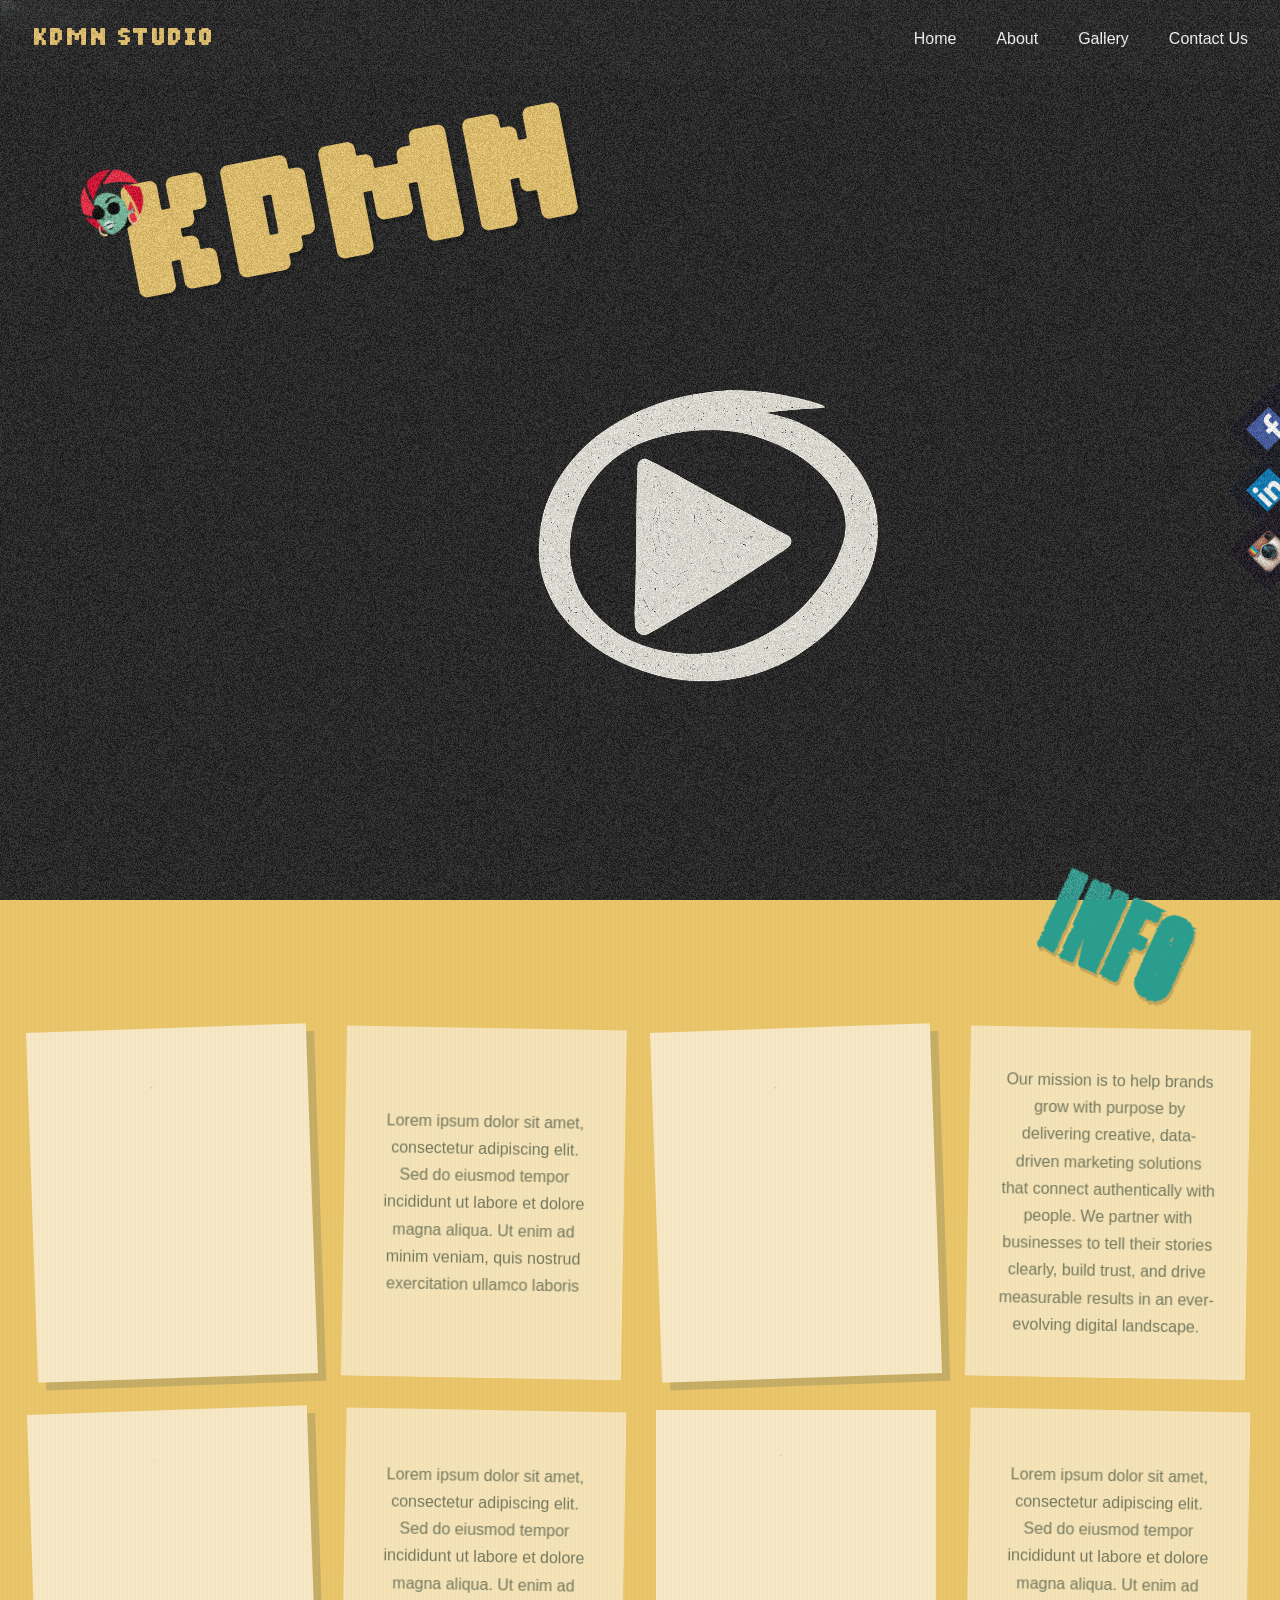
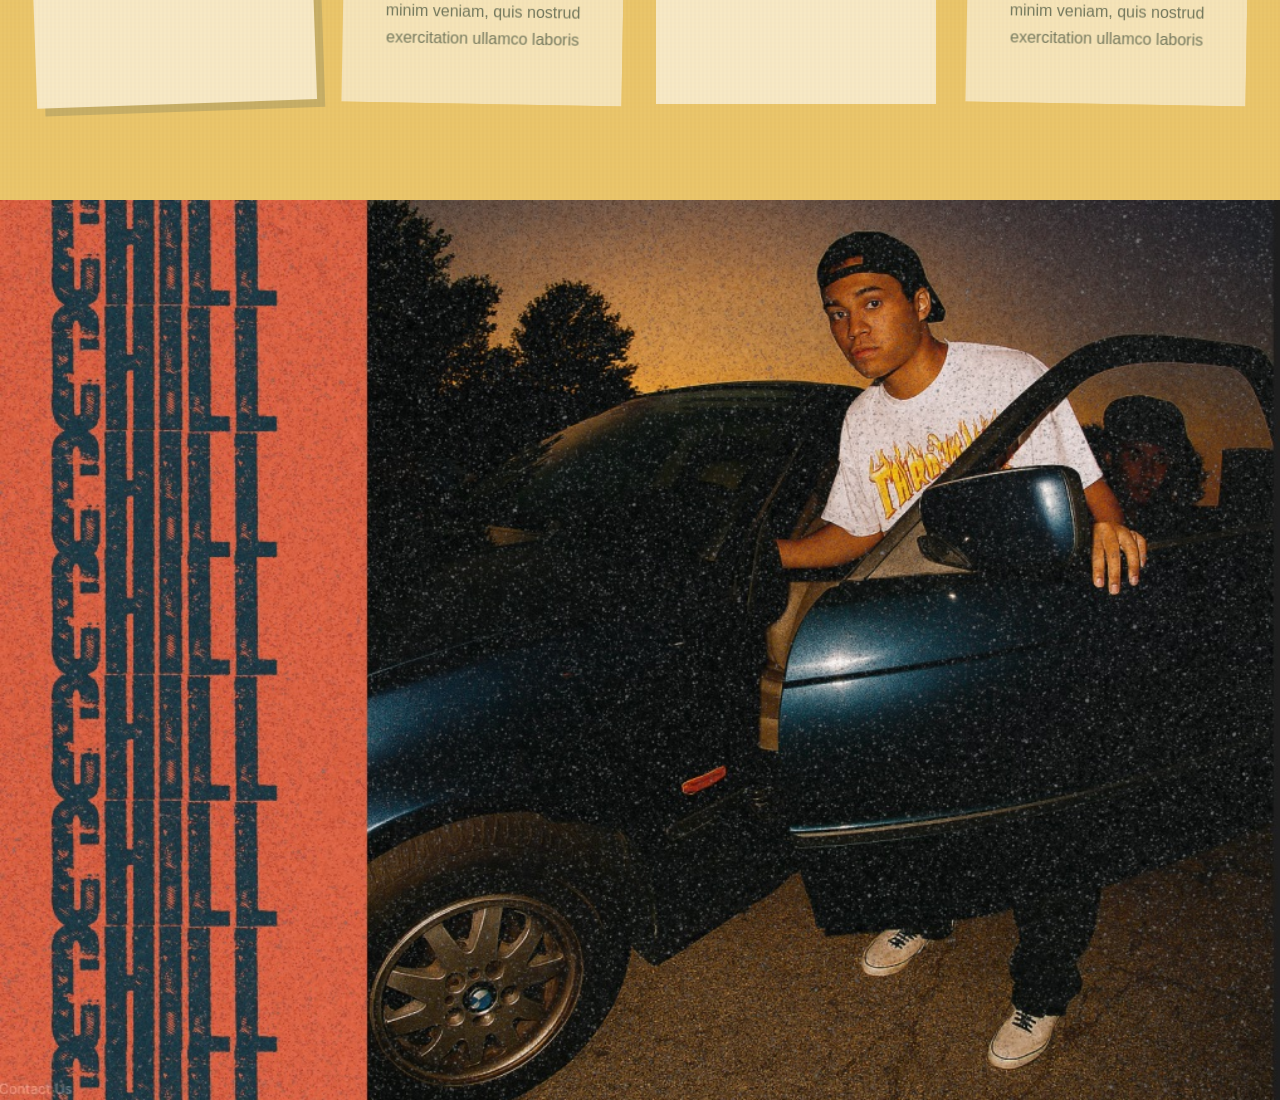
==== commit f9f51b53: "modal image fix" ====
--- a/index.html
+++ b/index.html
@@ -146,8 +146,8 @@
         <div class="modal-window">
 
             <!-- Decorative background images (behind all content) -->
-            <img src="images/modal_image_1.jpg" class="modal-deco-img modal-deco-img--bl" alt="">
-            <img src="images/modal_image_2.jpg" class="modal-deco-img modal-deco-img--tr" alt="">
+            <img src="images/modals/modal_image_1.jpg" class="modal-deco-img modal-deco-img--bl" alt="">
+            <img src="images/modals/modal_image_2.jpg" class="modal-deco-img modal-deco-img--tr" alt="">
 
             <!-- Title Bar: solid #59A4FF, red X close -->
             <div class="modal-title-bar">
--- a/styles/index.css
+++ b/styles/index.css
@@ -1472,4 +1472,20 @@
     border-radius: 0;
     opacity: 0;
     transition: opacity 0.28s ease;
-  }+  }
+
+  @keyframes shake {
+  0%        { transform: rotate(25deg); }
+  15%       { transform: rotate(25deg) translateX(-6px) rotate(-3deg); }
+  30%       { transform: rotate(25deg) translateX(6px) rotate(3deg); }
+  45%       { transform: rotate(25deg) translateX(-4px) rotate(-2deg); }
+  60%       { transform: rotate(25deg) translateX(4px) rotate(2deg); }
+  75%       { transform: rotate(25deg) translateX(-2px) rotate(-1deg); }
+  90%       { transform: rotate(25deg) translateX(2px) rotate(1deg); }
+  100%      { transform: rotate(25deg); }
+}
+
+.section-heading:hover {
+  animation: shake 0.5s cubic-bezier(0.36, 0.07, 0.19, 0.97) both;
+  cursor: pointer;
+}
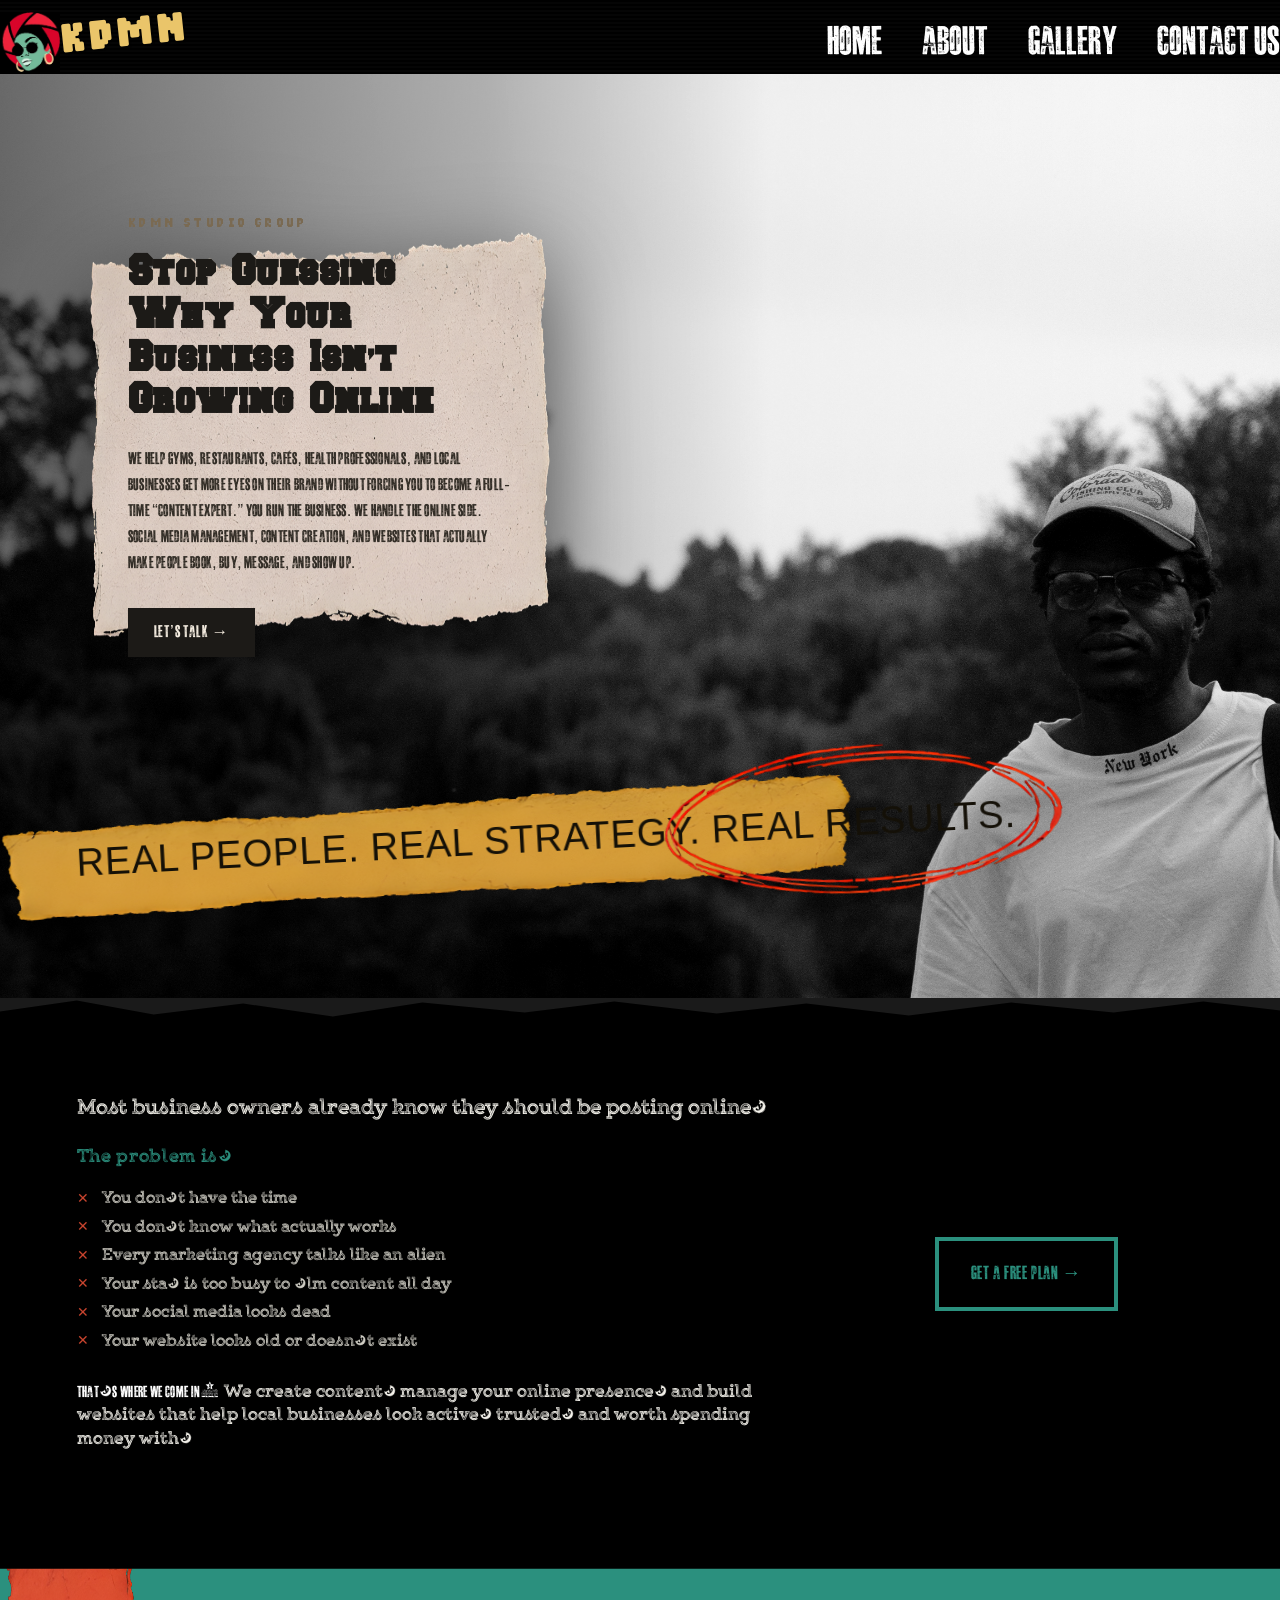
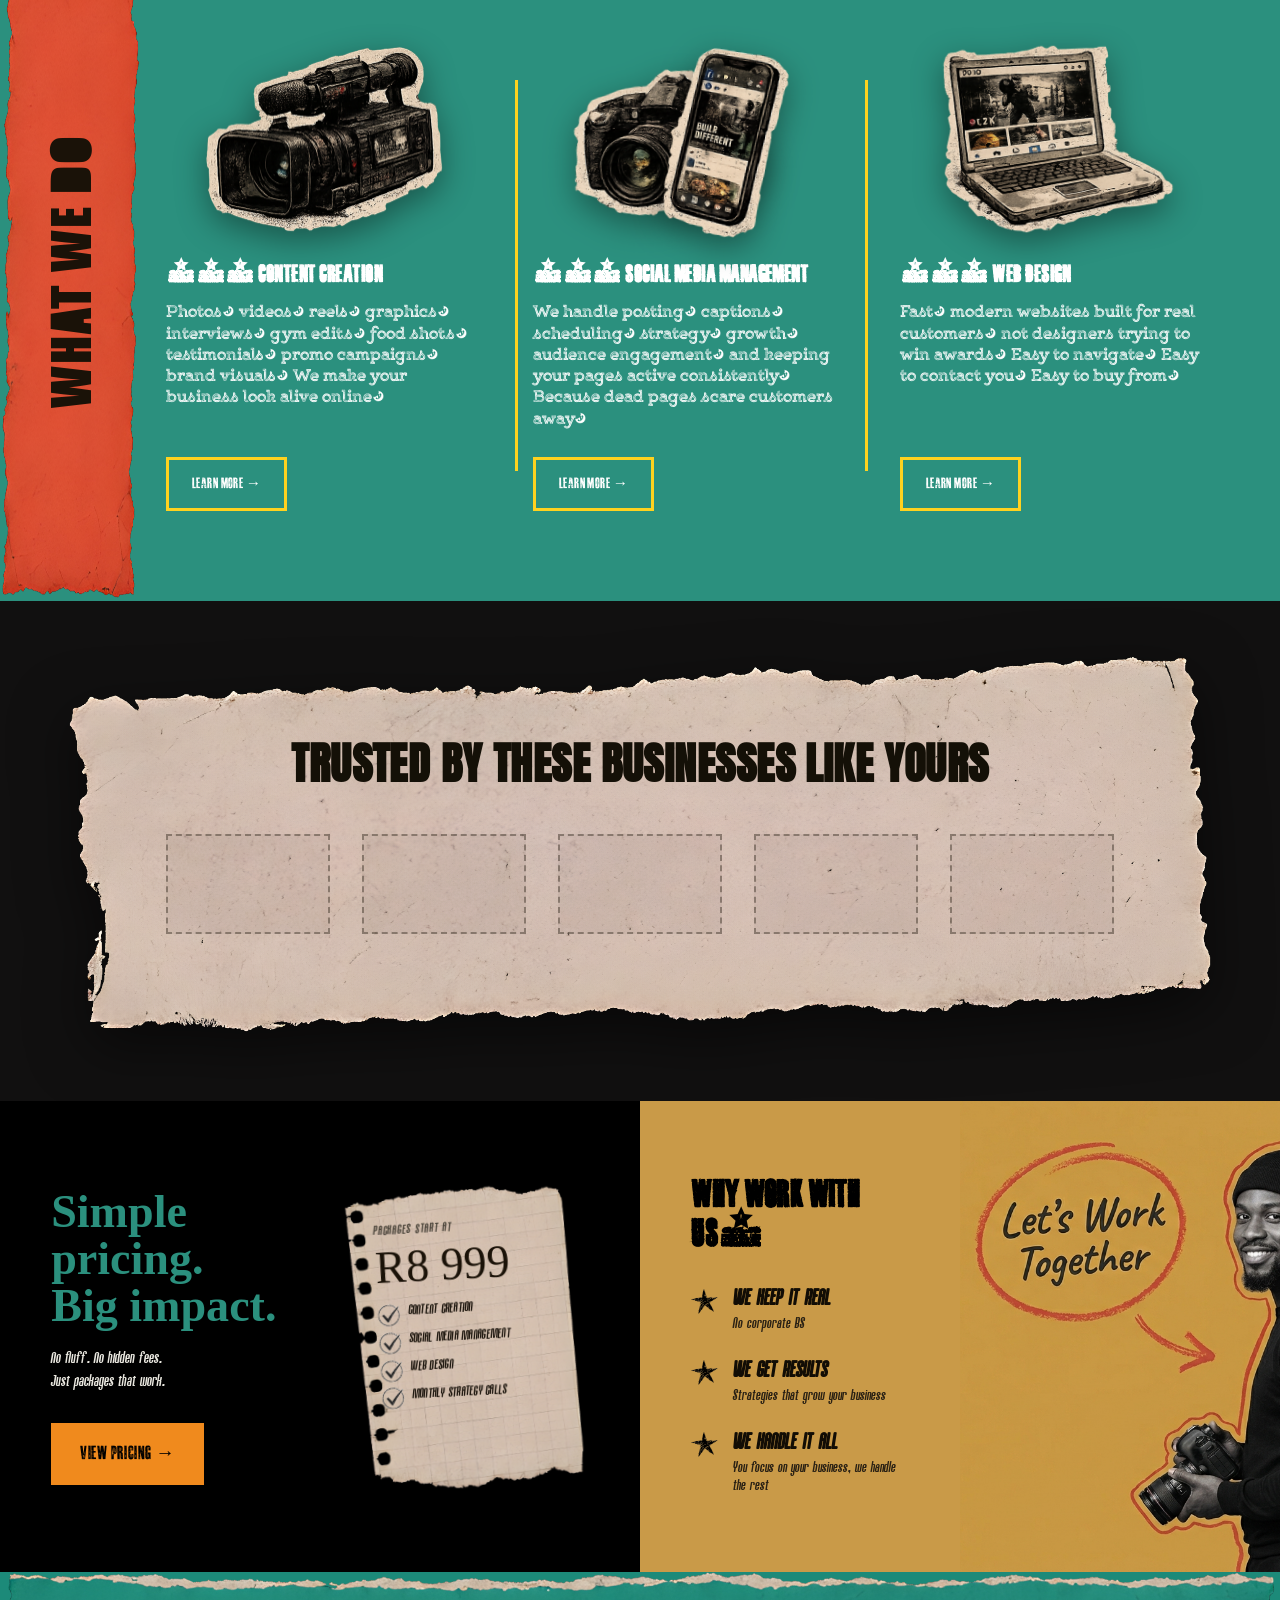
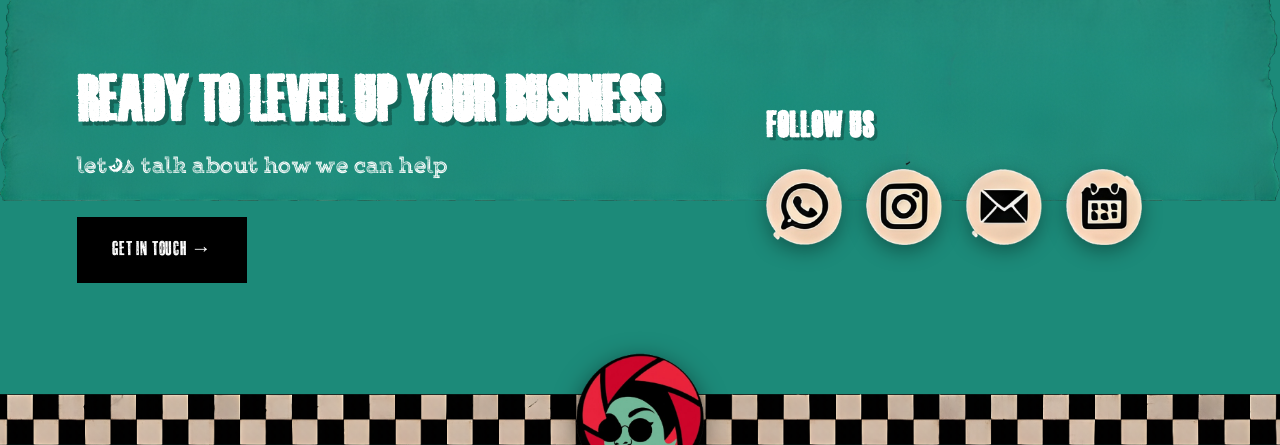
==== commit 94540c10: "New website" ====
--- a/index.html
+++ b/index.html
@@ -6,6 +6,9 @@
     <meta name="viewport" content="width=device-width, initial-scale=1.0">
     <title>KDMN Studio Group - Digital Innovation</title>
     <link rel="icon" href="images/logo.png" type="image/jpeg">
+    <link rel="preconnect" href="https://fonts.googleapis.com">
+    <link rel="preconnect" href="https://fonts.gstatic.com" crossorigin>
+    <link href="https://fonts.googleapis.com/css2?family=Permanent+Marker&family=Oswald:ital,wght@1,500;1,600;1,700&family=Anton&display=swap" rel="stylesheet">
     <link rel="stylesheet" href="styles/index.css">
     <link rel="stylesheet" href="styles/modal.css">
 </head>
@@ -14,16 +17,20 @@
     <!-- Auto-hiding Navigation Bar -->
     <nav class="navbar grainy-texture" id="navbar">
         <div class="navbar-content">
-            <div class="navbar-logo">KDMN Studio</div>
-            
+
+            <a href="#home" class="brand">
+                <img id="hero-logo" src="images/KDMN_logo2.png" alt="KDMN Logo">
+                <h1>KDMN</h1>
+            </a>
+
             <!-- Hamburger Menu Checkbox (Hidden) -->
             <input class="side-menu" type="checkbox" id="side-menu"/>
-            
+
             <!-- Hamburger Icon Label -->
             <label class="hamb" for="side-menu" aria-label="Menu">
                 <span class="hamb-line"></span>
             </label>
-            
+
             <!-- Navigation Links -->
             <ul class="navbar-links menu">
                 <li><a href="#home" class="nav-link">Home</a></li>
@@ -35,183 +42,207 @@
     </nav>
 
     <!-- Hero Section - Full Screen -->
-    <section class="hero-section" id="home">
-        <div class="hero-background">
-            <img id="hero-bg-image" src="images/background1.jpg" alt="Background">
-            <!-- Logo SVG overlapping H1 -->
-            <img id="hero-logo" src="images/logo.svg" alt="KDMN Logo">
-            <!-- KDMN Typography - Rotated, Top-Left -->
-            <h1>KDMN</h1>
-            <!-- Center SVG (centerpic.svg) -->
-            <img id="hero-center-pic" src="images/centerpic.svg" alt="Center Design">
-        </div>
-        <div class="content">
-        </div>
-    </section>
-
-    <!-- Info Section -->
-    <section class="info-section grainy-texture" id="about">
-        <h1 class="info-heading section-heading">Info</h1>
-        
-        <!-- Row 1: Two containers per row -->
-                <div class="info_image_container info-card">
-                    <img class="info_image" src="images/blank.jpg" alt="white box">
-                </div>
-                <div class="content info-card">
-                    <p>Lorem ipsum dolor sit amet, consectetur adipiscing elit. Sed do eiusmod tempor incididunt ut labore
-                        et dolore magna aliqua. Ut enim ad minim veniam, quis nostrud exercitation ullamco laboris</p>
-                </div>
-            
-                <div class="info_image_container info-card">
-                    <img class="info_image" src="images/blank.jpg" alt="white box">
-                </div>
-                <div class="content info-card">
-                    <p>Our mission is to help brands grow with purpose by delivering creative, data-driven marketing
-                        solutions that connect authentically with people. We partner with businesses to tell their stories clearly,
-                        build trust, and drive measurable results in an ever-evolving digital landscape.</p>
-                </div>
-        
-        <!-- Row 2: Two containers per row -->
-                <div class="info_image_container info-card">
-                    <img class="info_image" src="images/blank.jpg" alt="white box">
-                </div>
-                <div class="content info-card">
-                    <p>Lorem ipsum dolor sit amet, consectetur adipiscing elit. Sed do eiusmod tempor incididunt ut labore
-                        et dolore magna aliqua. Ut enim ad minim veniam, quis nostrud exercitation ullamco laboris</p>
-                </div>
-                
-                    <img class="info_image" src="images/blank.jpg" alt="white box">
-                </div>
-                <div class="content info-card">
-                    <p>Lorem ipsum dolor sit amet, consectetur adipiscing elit. Sed do eiusmod tempor incididunt ut labore
-                        et dolore magna aliqua. Ut enim ad minim veniam, quis nostrud exercitation ullamco laboris</p>
-                </div>
-    </section>
-
-    <!-- Spacer Section -->
-    <section class="spacer-section">
-        <div class="spacer-content">
-            <img id="spacer-image" src="images/background3.jpg" alt="Background">
-        </div>
-    </section>
-
-    
-
-            <nav class="social-dock" aria-label="Social media links">
-
-  <!-- Facebook -->
-  <a href="https://facebook.com" target="_blank" rel="noopener" class="tab tab-fb" aria-label="Facebook">
-    <div class="glow-line"></div>
-    <div class="icon-zone">
-      <img src="images/logos/facebook_logo.png" alt="Facebook logo">
-    </div>
-    <div class="icon-sep"></div>
-    <div class="label-zone">
-      <span class="label-name">Facebook</span>
-      <span class="label-handle">@yourpage</span>
-    </div>
-  </a>
-
-  <!-- Linkedin -->
-  <a href="https://linkedin.com" target="_blank" rel="noopener" class="tab tab-tw" aria-label="LinkedIn (linkedin)">
-    <div class="glow-line"></div>
-    <div class="icon-zone">
-      <img src="images/logos/linkedIn-logo.jpg" alt="LinkedIn logo">
-    </div>
-    <div class="icon-sep"></div>
-    <div class="label-zone">
-      <span class="label-name">LinkedIn / X</span>
-      <span class="label-handle">@yourhandle</span>
-    </div>
-  </a>
-
-  <!-- Instagram -->
-  <a href="https://instagram.com" target="_blank" rel="noopener" class="tab tab-ig" aria-label="Instagram">
-    <div class="glow-line"></div>
-    <div class="icon-zone">
-      <img src="images/logos/Instagram-Logo-2011.png" alt="Instagram logo">
-    </div>
-    <div class="icon-sep"></div>
-    <div class="label-zone">
-      <span class="label-name">Instagram</span>
-      <span class="label-handle">@yourprofile</span>
-    </div>
-  </a>
-
-</nav>
-
-
-    <!-- Redesigned Contact Modal -->
-    <div id="contactModal" class="modal-overlay">
-        <div class="modal-window">
-
-            <!-- Decorative background images (behind all content) -->
-            <img src="images/modals/modal_image_1.jpg" class="modal-deco-img modal-deco-img--bl" alt="">
-            <img src="images/modals/modal_image_2.jpg" class="modal-deco-img modal-deco-img--tr" alt="">
-
-            <!-- Title Bar: solid #59A4FF, red X close -->
-            <div class="modal-title-bar">
-                <span class="modal-title-bar-text">KDMN Studio — Message</span>
-                <button class="modal-close-btn" id="closeModalBtn" aria-label="Close">
-                    <svg viewBox="0 0 12 12" fill="none" xmlns="http://www.w3.org/2000/svg">
-                        <line x1="1" y1="1" x2="11" y2="11" stroke="#000000" stroke-width="2.5" stroke-linecap="round"/>
-                        <line x1="11" y1="1" x2="1" y2="11" stroke="#000000" stroke-width="2.5" stroke-linecap="round"/>
-                    </svg>
-                </button>
-            </div>
-
-            <!-- Modal Body: 3-col x 2-row grid -->
-            <div class="modal-body">
-
-                <!-- ROW A -->
-                <!-- A1 + A2: "contact us" in orange rectangle -->
-                <div class="modal-header-block">
-                    <h2>contact us</h2>
-                </div>
-                <!-- A3: decorative cell -->
-
-                <!-- ROW B -->
-                <!-- B1: decorative accent cell -->
-
-                <!-- B2 + B3: form (input left, label right) -->
-                <div class="modal-form-block">
-                    <form id="contact-modal-form">
-
-                        <div class="modal-field">
-                            <div class="modal-input-wrap">
-                                <input type="text" id="modal-name" name="name" placeholder="Your name" autocomplete="name" />
-                            </div>
-                            <label for="modal-name">fullname:</label>
-                        </div>
-
-                        <div class="modal-field">
-                            <div class="modal-input-wrap">
-                                <input type="email" id="modal-email" name="email" placeholder="you@example.com" autocomplete="email" />
-                            </div>
-                            <label for="modal-email">email:</label>
-                        </div>
-
-                        <div class="modal-field">
-                            <div class="modal-input-wrap">
-                                <textarea id="modal-message" name="message" placeholder="Your message…"></textarea>
-                            </div>
-                            <label for="modal-message">message:</label>
-                        </div>
-
-                        <div class="modal-actions">
-                            <button type="submit" class="modal-submit-btn">Send</button>
-                        </div>
-
-                    </form>
-                    <p class="modal-success">✓ Message sent! We'll be in touch soon.</p>
-                </div>
-
-            </div><!-- /.modal-body -->
-        </div><!-- /.modal-window -->
-    </div><!-- /#contactModal -->
+    <section class="hero-section" id="home" data-screen-label="Hero">
+        <div class="hero-background"></div>
+        <div class="hero-inner">
+            <article class="hero-card">
+                <div class="hero-card-inner">
+                    <p class="hero-eyebrow">KDMN Studio Group</p>
+                    <h2 class="hero-heading">Stop Guessing Why Your Business Isn&rsquo;t Growing Online</h2>
+                    <p class="hero-body">We help gyms, restaurants, caf&eacute;s, health professionals, and local businesses get more eyes on their brand without forcing you to become a full-time &ldquo;content expert.&rdquo; You run the business. We handle the online side. Social media management, content creation, and websites that actually make people book, buy, message, and show up.</p>
+                    <a href="#about" class="hero-cta">Let&rsquo;s talk &rarr;</a>
+                </div>
+            </article>
+        </div>
+
+        <!-- Yellow tear banner — spans 2/3 from left edge, tilted -3deg -->
+        <div class="hero-banner">
+            <p class="hero-banner-text">REAL PEOPLE. REAL STRATEGY.
+                <span class="banner-highlight">REAL RESULTS.
+                    <img class="banner-circle" src="images/16_crop.png" alt="" aria-hidden="true">
+                </span>
+            </p>
+        </div>
+    </section>
+
+    <!-- ============================================
+         PAIN POINTS — distressed black section
+         ============================================ -->
+    <section class="painpoints" id="why" data-screen-label="Pain Points">
+        <div class="painpoints-inner">
+            <div class="painpoints-copy">
+                <p class="pp-lead">Most business owners already know they should be posting online.</p>
+                <p class="pp-label">The problem is:</p>
+                <ul class="pp-list">
+                    <li>You don&rsquo;t have the time</li>
+                    <li>You don&rsquo;t know what actually works</li>
+                    <li>Every marketing agency talks like an alien</li>
+                    <li>Your staff is too busy to film content all day</li>
+                    <li>Your social media looks dead</li>
+                    <li>Your website looks old or doesn&rsquo;t exist</li>
+                </ul>
+                <p class="pp-outro"><span class="pp-outro-strong">That&rsquo;s where we come in.</span> We create content, manage your online presence, and build websites that help local businesses look active, trusted, and worth spending money with.</p>
+            </div>
+            <div class="painpoints-cta">
+                <a href="#contact" class="brutal-btn">Get a free plan &rarr;</a>
+            </div>
+        </div>
+    </section>
+
+    <!-- ============================================
+         OUR SERVICES — teal section
+         ============================================ -->
+    <section class="services" id="services" data-screen-label="Our Services">
+        <aside class="services-title" aria-hidden="false">
+            <span class="services-title-text">WHAT WE DO</span>
+        </aside>
+
+        <div class="services-grid">
+            <div class="services-divider" data-pos="1"></div>
+            <div class="services-divider" data-pos="2"></div>
+
+            <!-- Column 01 -->
+            <article class="service-col">
+                <div class="service-visual">
+                    <img src="images/27_crop.png" alt="Professional video camera" class="service-img">
+                </div>
+                <h3 class="service-heading">01. Content Creation</h3>
+                <p class="service-body">Photos, videos, reels, graphics, interviews, gym edits, food shots, testimonials, promo campaigns, brand visuals. We make your business look alive online.</p>
+                <a href="#contact" class="service-btn">Learn more &rarr;</a>
+            </article>
+
+            <!-- Column 02 -->
+            <article class="service-col">
+                <div class="service-visual service-visual--stack">
+                    <img src="images/28_crop.png" alt="DSLR camera" class="service-img service-img--back">
+                    <img src="images/30_crop.png" alt="Phone showing a social feed" class="service-img service-img--front">
+                </div>
+                <h3 class="service-heading">02. Social Media Management</h3>
+                <p class="service-body">We handle posting, captions, scheduling, strategy, growth, audience engagement, and keeping your pages active consistently. Because dead pages scare customers away.</p>
+                <a href="#contact" class="service-btn">Learn more &rarr;</a>
+            </article>
+
+            <!-- Column 03 -->
+            <article class="service-col">
+                <div class="service-visual">
+                    <img src="images/29_crop.png" alt="Laptop showing a website" class="service-img">
+                </div>
+                <h3 class="service-heading">03. Web Design</h3>
+                <p class="service-body">Fast, modern websites built for real customers, not designers trying to win awards. Easy to navigate. Easy to contact you. Easy to buy from.</p>
+                <a href="#contact" class="service-btn">Learn more &rarr;</a>
+            </article>
+        </div>
+    </section>
+
+    <!-- ============================================
+         TRUSTED BY — torn paper logos banner
+         ============================================ -->
+    <section class="trusted" id="trusted" data-screen-label="Trusted By">
+        <div class="trusted-paper">
+            <div class="trusted-banner">
+                <h2 class="trusted-title">Trusted by these businesses like yours</h2>
+            </div>
+            <div class="trusted-logos" aria-label="Client logos">
+                <div class="logo-slot"></div>
+                <div class="logo-slot"></div>
+                <div class="logo-slot"></div>
+                <div class="logo-slot"></div>
+                <div class="logo-slot"></div>
+            </div>
+        </div>
+    </section>
+
+    <!-- ============================================
+         SPLIT CONVERSION AREA — pricing + contact
+         ============================================ -->
+    <section class="convert" id="pricing" data-screen-label="Pricing & Contact">
+        <!-- LEFT COLUMN: Pricing & Packages -->
+        <div class="convert-left">
+            <div class="pricing-copy">
+                <h3 class="pricing-heading">Simple pricing.<br>Big impact.</h3>
+                <p class="pricing-sub">No fluff. No hidden fees. Just packages that work.</p>
+                <a href="#contact" class="price-btn">View pricing &rarr;</a>
+            </div>
+            <div class="pricing-card">
+                <div class="pricing-card-inner">
+                    <p class="card-eyebrow">Packages start at</p>
+                    <p class="card-price">R8&nbsp;999</p>
+                    <ul class="card-features">
+                        <li>Content creation</li>
+                        <li>Social media management</li>
+                        <li>Web design</li>
+                        <li>Monthly strategy calls</li>
+                    </ul>
+                </div>
+            </div>
+        </div>
+
+        <!-- RIGHT COLUMN: Why Work With Us (gold text block + standalone image) -->
+        <div class="convert-right">
+            <div class="why-text">
+                <h3 class="why-title">Why work with us?</h3>
+                <ul class="why-list">
+                    <li>
+                        <span class="why-strong">We keep it real</span>
+                        <span class="why-desc">No corporate BS</span>
+                    </li>
+                    <li>
+                        <span class="why-strong">We get results</span>
+                        <span class="why-desc">Strategies that grow your business</span>
+                    </li>
+                    <li>
+                        <span class="why-strong">We handle it all</span>
+                        <span class="why-desc">You focus on your business, we handle the rest</span>
+                    </li>
+                </ul>
+            </div>
+            <div class="why-image">
+                <img src="images/LetsWorkTogether2.png" alt="Let&rsquo;s work together">
+            </div>
+        </div>
+    </section>
+
+    <!-- ============================================
+         CONTACT US — teal torn-paper footer
+         ============================================ -->
+    <section class="contact" id="contact" data-screen-label="Contact Us">
+        <div class="contact-inner">
+            <!-- LEFT COLUMN: Contact & CTA -->
+            <div class="contact-left">
+                <h2 class="contact-heading">Ready to level up your business</h2>
+                <p class="contact-sub">let&rsquo;s talk about how we can help</p>
+                <a id="footerContactBtn" class="contact-cta">Get in touch &rarr;</a>
+            </div>
+
+            <!-- RIGHT COLUMN: Socials -->
+            <div class="contact-right">
+                <h3 class="follow-title">Follow Us</h3>
+                <div class="social-row" aria-label="Social media links">
+                    <a class="social-icon" href="#" aria-label="WhatsApp">
+                        <img src="images/social-wa.png" alt="WhatsApp">
+                    </a>
+                    <a class="social-icon" href="#" aria-label="Instagram">
+                        <img src="images/social-ig.png" alt="Instagram">
+                    </a>
+                    <a class="social-icon" href="#" aria-label="Email">
+                        <img src="images/social-mail.png" alt="Email">
+                    </a>
+                    <a class="social-icon" href="#" aria-label="Book a call">
+                        <img src="images/social-cal.png" alt="Book a call">
+                    </a>
+                </div>
+            </div>
+        </div>
+
+        <!-- Checkered footer line + centered logo -->
+        <div class="contact-footer">
+            <div class="checker-line"></div>
+            <img class="footer-logo" src="images/KDMN_logo-perfect.png" alt="KDMN">
+        </div>
+    </section>
 
     <script src="scripts/index.js"></script>
     <script src="scripts/modal.js"></script>
 </body>
 
-</html>+</html>
--- a/styles/index.css
+++ b/styles/index.css
@@ -1,3 +1,27 @@
+@font-face {
+    font-family: 'Mancino Oblique';
+    src: url('../fonts/manchinos-oblique.ttf') format('truetype');
+    font-weight: normal;
+    font-style: normal;
+    font-display: swap;
+}
+@font-face {
+    /* Damageplan restricted to letters/digits so missing punctuation
+       (commas, curly quotes, apostrophes) gracefully falls back to sans-serif */
+    font-family: 'Damageplan Text';
+    src: url('../fonts/DAMAGEPLAN-PERSONAL-USE.woff2') format('woff2'),
+         url('../fonts/DAMAGEPLAN-PERSONAL-USE.ttf') format('truetype');
+    font-weight: normal;
+    font-style: normal;
+    unicode-range: U+0020, U+0030-0039, U+0041-005A, U+0061-007A, U+00C0-024F;
+}
+@font-face {
+    font-family: 'CollegiateheavyoutlineMedium-B0yx';
+    src: url('../fonts/CollegiateheavyoutlineMedium-B0yx.ttf') format('truetype');
+    font-weight: normal;
+    font-style: normal;
+    font-display: swap;
+}
 /* ============================================
    KDMN STUDIO - 90s SKATER EXPERIMENTAL STYLES
    ============================================ */
@@ -46,7 +70,7 @@
    GRAINY TEXTURE MIXIN (CSS-Only)
    Applied via ::before pseudo-elements
    ============================================ */
-.grainy-texture::before {
+/* .grainy-texture::before {
     content: '';
     position: absolute;
     top: 0;
@@ -71,7 +95,7 @@
     opacity: 0.4;
     pointer-events: none;
     z-index: 1;
-}
+} */
 
 /* ============================================
    NAVIGATION BAR
@@ -82,11 +106,11 @@
     top: 0;
     left: 0;
     width: 100%;
-    background: rgba(30, 30, 30, 0.85);
-    backdrop-filter: blur(10px);
-    padding: 1.2rem 2rem;
+    background: rgb(0, 0, 0);
     z-index: 800; /* Below hero text (900) */
     transition: transform 0.3s ease;
+    overflow: visible;
+    padding-top: 10px;
 }
 
 .navbar::before {
@@ -134,9 +158,10 @@
 .nav-link {
     color: #fff;
     text-decoration: none;
-    font-size: 1rem;
+    font-size: 5rem;
     transition: color 0.3s ease;
     position: relative;
+    font-family: 'Damageplan', serif;
 }
 
 .nav-link::after {
@@ -161,78 +186,42 @@
 #openModalBtn {
   cursor: pointer; /* Changes the cursor to a hand icon */
 }
+
+.brand {
+    display: flex;
+    align-items: center;
+    gap: 0rem;
+    text-decoration: none;
+    flex-shrink: 0;
+}
 /* ============================================
    HERO SECTION
    Full-screen, background1.jpg, KDMN rotated text
    ============================================ */
-.hero-section {
-    position: relative;
-    min-height: 100vh;
-    width: 100%;
-    display: flex;
-    align-items: center;
-    justify-content: center;
-    overflow: hidden;
-}
-
-.hero-background {
-    position: absolute;
-    top: 0;
-    left: 0;
-    width: 100%;
-    height: 100%;
-    z-index: 1;
-}
-
-/* Background image (background1.jpg) */
-.hero-background img#hero-bg-image:first-of-type {
-    position: absolute;
-    top: 0;
-    left: 0;
-    width: 100%;
-    height: 100%;
-    object-fit: cover;
-    object-position: center;
-    z-index: 1;
-}
-
-/* Center SVG (centerpic.svg) */
-.hero-background img#hero-bg-image:last-of-type {
-    position: absolute;
-    top: 50%;
-    left: 50%;
-    transform: translate(-50%, -50%);
-    max-width: 60%;
-    max-height: 60%;
-    z-index: 2;
-    object-fit: contain;
-}
-
-/* KDMN Typography - Rotated, Top-Left, Above Navbar */
-.hero-background h1 {
-    position: absolute;
-    top: 20%;
-    left: 8%;
+
+
+/* KDMN Typography - Tilted 15deg */
+.navbar-content h1 {
     font-family: 'Pixel Gamer', monospace;
-    font-size: clamp(4rem, 12vw, 10rem);
+    font-size: clamp(2rem, 3vw, 25rem);
     color: #EAC56A;
-    transform: rotate(-11deg);
-    transform-origin: top left;
-    z-index: 900; /* Above navbar */
-    letter-spacing: 0.5rem;
-    text-shadow: 4px 4px 0 rgba(0, 0, 0, 0.3);
+    letter-spacing: 0.3rem;
+    text-shadow: 2px 2px 0 rgba(0, 0, 0, 0.3);
     line-height: 1;
-}
-
-/* Logo SVG - Positioned at left corner of H1, overlapping K */
+    white-space: nowrap;
+    transform: rotate(-6deg);
+    transform-origin: left center;
+}
+
+/* Logo SVG - Overlaps top-left of the K in KDMN */
 #hero-logo {
-    position: absolute;
-    top: 18%;
-    left: 5%;
-    width: clamp(60px, 10vw, 150px);
-    height: clamp(60px, 10vw, 150px);
-    z-index: 901;
-    object-fit: contain;
+    width: 60px;
+    height: 60px;
+    position: relative;
+    z-index: 10;
+    margin-right: -1px; /* pulls logo over the start of the K */
+    margin-top: 0;
+    pointer-events: none;
 }
 
 #hero-center-pic {
@@ -246,561 +235,7 @@
    INFO SECTION
    Grainy #EAC56A, 4-column grid layout
    ============================================ */
-.info-section {
-    position: relative;
-    background: #EAC56A;
-    padding: 8rem 2rem 6rem;
-    overflow: visible;
-    min-height: 100vh;
-    display: grid;
-    grid-template-columns: repeat(4, 1fr);
-    gap: 2rem;
-    max-width: 2400px;
-    margin-left: 0;
-    margin-right: 0;
-    align-items: stretch;
-}
-
-.info-section.grainy-texture::before {
-    background-color: #EAC56A;
-}
-
-/* Info Section Heading - Rotated, Top-Right */
-.info-section .section-heading {
-    position: absolute;
-    top: -3rem;
-    right: 5%;
-    font-family: 'Damageplan', serif;
-    font-size: clamp(5rem, 9vw, 15rem);
-    color: #2A9D8F;
-    transform: rotate(25deg);
-    transform-origin: center;
-    z-index: 10;
-    letter-spacing: 0.3rem;
-    text-shadow: 3px 3px 0 rgba(0, 0, 0, 0.15);
-    grid-column: 1 / -1;
-    cursor: pointer;
-}
-
-/* Base info-card styling - Equal sizing */
-.info-card {
-    position: relative;
-    overflow: hidden;
-    border-radius: 0px;
-    transition: all 0.3s ease;
-    min-height: 280px;
-    height: 100%;
-}
-
-/* Image Container Specific Styling - Distinct look */
-.info_image_container {
-    box-shadow: 8px 8px 0 rgba(38, 70, 83, 0.3);
-    transform: rotate(-2deg);
-    background: #fff;
-    padding: 8px;
-}
-
-.info_image_container:hover {
-    transform: rotate(0deg) scale(1.02);
-    box-shadow: 12px 12px 0 rgba(38, 70, 83, 0.2);
-}
-
-.info_image {
-    width: 100%;
-    height: 100%;
-    object-fit: cover;
-    display: block;
-    border-radius: 0px;
-}
-
-/* Content Container Specific Styling - Different look */
-.info-section .content {
-    font-size: 1rem;
-    line-height: 1.7;
-    color: #264653;
-    padding: 2rem;
-    background: rgba(255, 255, 255, 0.85);
-    transform: rotate(1deg);
-    display: flex;
-    align-items: center;
-    justify-content: center;
-    text-align: center;
-    backdrop-filter: blur(4px);
-}
-
-.info-section .content:hover {
-    transform: rotate(0deg);
-    background: rgba(255, 255, 255, 0.95);
-    border-style: solid;
-}
-
-/* ============================================
-   GALLERY SECTION
-   Scattered images, grainy dark background
-   ============================================ */
-.Gallery-section {
-    position: relative;
-    background: #264653;
-    padding: 8rem 2rem 6rem;
-    overflow: visible;
-    min-height: 100vh;
-}
-
-.Gallery-section.grainy-texture::before {
-    background-color: #1a1a1a;
-}
-
-/* Canvas placeholder */
-#stars-canvas {
-    position: absolute;
-    top: 0;
-    left: 0;
-    width: 100%;
-    height: 100%;
-    z-index: 0;
-}
-
-.Gallery-content {
-    position: relative;
-    z-index: 2;
-}
-
-/* Gallery Heading - Rotated, Top-Right */
-.Gallery-section .section-heading {
-    position: absolute;
-    top: -2rem;
-    right: 8%;
-    font-family: 'Damageplan', serif;
-    font-size: clamp(3rem, 8vw, 6rem);
-    color: #E76F51;
-    transform: rotate(25deg);
-    transform-origin: center;
-    z-index: 10;
-    letter-spacing: 0.3rem;
-    text-shadow: 3px 3px 0 rgba(0, 0, 0, 0.3);
-}
-
-/* Gallery Cards Container - Scattered Layout */
-.Gallery-cards {
-    display: flex;
-    flex-wrap: wrap;
-    gap: 3rem;
-    max-width: 1400px;
-    margin: 0 auto;
-    padding-top: 5rem;
-}
-
-.Gallery-card {
-    position: relative;
-    width: 300px;
-}
-
-/* Static CSS Randomization - Different positions and rotations */
-.Gallery-card:nth-child(1) {
-    transform: rotate(-3deg) translateY(-10px);
-    aspect-ratio: 5/4;
-}
-
-.Gallery-card:nth-child(2) {
-    transform: rotate(2deg) translateY(15px);
-    aspect-ratio: 5/4;
-}
-
-.Gallery-card:nth-child(3) {
-    transform: rotate(-1deg) translateY(-5px);
-    aspect-ratio: 16/9;
-}
-
-.Gallery-card:nth-child(4) {
-    transform: rotate(4deg) translateY(20px);
-    aspect-ratio: 3/4;
-}
-
-.Gallery-card:nth-child(5) {
-    transform: rotate(-2deg) translateY(10px);
-    aspect-ratio: 5/4;
-}
-
-.Gallery-card:nth-child(6) {
-    transform: rotate(1deg) translateY(-15px);
-    aspect-ratio: 3/4;
-}
-
-.Gallery-card:nth-child(7) {
-    transform: rotate(-4deg) translateY(5px);
-    aspect-ratio: 3/4;
-}
-
-.Gallery-card-inner {
-    position: relative;
-    width: 100%;
-    height: 100%;
-}
-
-.Gallery-card-content {
-    position: relative;
-    width: 100%;
-    height: 100%;
-    cursor: pointer;
-    border-radius: 0px;
-    overflow: hidden;
-    box-shadow: 0 8px 20px rgba(0, 0, 0, 0.5);
-}
-
-/* Base Image */
-.Gallery-image {
-    position: absolute;
-    top: 0;
-    left: 0;
-    width: 100%;
-    height: 100%;
-    object-fit: cover;
-    transition: opacity 0.4s ease, transform 0.4s ease;
-}
-
-/* Overlay Image (Pop version) */
-.image-overlay {
-    opacity: 0;
-    transform: scale(0.95);
-    z-index: 2;
-}
-
-/* Desktop Hover - Show overlay, scale up */
-@media (hover: hover) {
-    .Gallery-card-content:hover {
-        transform: scale(1.5);
-        z-index: 10;
-    }
-    
-    .Gallery-card-content:hover .image-overlay {
-        opacity: 1;
-        transform: scale(1.05);
-    }
-    
-    .Gallery-card-content:hover .Gallery-image:not(.image-overlay) {
-        opacity: 0;
-    }
-}
-
-/* Mobile Tap Toggle - Controlled via JS, class 'active' */
-.Gallery-card-content.active {
-    transform: scale(1.2);
-    z-index: 10;
-}
-
-.Gallery-card-content.active .image-overlay {
-    opacity: 1;
-    transform: scale(1.05);
-}
-
-.Gallery-card-content.active .Gallery-image:not(.image-overlay) {
-    opacity: 0;
-}
-
-/* Positioning images randomly */
-#image_7 {
-left:20rem;
-top: 6rem;
-}
-
-#image_6 {
-left:10rem;
-top: 3rem;
-}
-
-#image_2 {
-left:0rem;
-top: -10rem;
-}
-
-#image_4 {
-left: 9rem;
-top: 4rem;
-}
-
-#image_1 {
-left:-8rem;
-top: 3rem;
-}
-
-/* ============================================
-   SPACER SECTION
-   Visual breathing space with background3.jpg
-   ============================================ */
-.spacer-section {
-    position: relative;
-    width: 100%;
-    height: 100vh;
-    overflow: hidden;
-}
-
-#spacer-image {
-    width: 100%;
-    height: 100%;
-    object-fit: cover;
-    object-position: center;
-}
-
-/* ============================================
-   CONTACT SECTION
-   Grainy #264653, form centered, social icons
-   ============================================ */
-.contact-section {
-    position: relative;
-    background: #264653;
-    padding: 8rem 0rem 6rem;
-    min-height: 100vh;
-    display: flex;
-    flex-direction: column;
-    align-items: center;
-    justify-content: center;
-    overflow: hidden;
-}
-
-.contact-section.grainy-texture::before {
-    background-color: #264653;
-}
-
-/* Contact Section Heading - Top, No Rotation */
-.contact-section > .section-heading {
-    position: absolute;
-    top: 3rem;
-    left: 50%;
-    transform: translateX(-50%);
-    font-family: 'Damageplan', serif;
-    font-size: clamp(3rem, 8vw, 6rem);
-    color: #EAC56A;
-    letter-spacing: 0.3rem;
-    text-shadow: 3px 3px 0 rgba(0, 0, 0, 0.3);
-    z-index: 10;
-}
-
-.contact-content {
-    max-width: 100%;
-    width: 100%;
-    text-align: center;
-    position: relative;
-    z-index: 5;
-}
-
-.contact-content .contact-heading {
-    font-size: 2.5rem;
-    color: #EAC56A;
-    margin-bottom: 1rem;
-    font-family: 'Damageplan', serif;
-}
-
-.contact-subtitle {
-    font-size: 1.1rem;
-    color: #E9E9E9;
-    margin-bottom: 2.5rem;
-}
-
-/* Contact Form */
-.contact-form {
-    margin-bottom: 4rem;
-}
-
-.form-group {
-    display: flex;
-    gap: 1rem;
-    justify-content: center;
-    flex-wrap: wrap;
-}
-
-.email-input {
-    flex: 1;
-    min-width: 250px;
-    padding: 1rem 1.5rem;
-    font-size: 1rem;
-    border: 2px solid #2A9D8F;
-    border-radius: 50px;
-    background: rgba(255, 255, 255, 0.1);
-    color: #fff;
-    outline: none;
-    transition: all 0.3s ease;
-}
-
-.email-input::placeholder {
-    color: rgba(255, 255, 255, 0.6);
-}
-
-.email-input:focus {
-    background: rgba(255, 255, 255, 0.15);
-    border-color: #EAC56A;
-}
-
-.submit-btn {
-    padding: 1rem 3rem;
-    font-size: 1rem;
-    font-weight: bold;
-    background: #EAC56A;
-    color: #264653;
-    border: none;
-    border-radius: 50px;
-    cursor: pointer;
-    transition: all 0.3s ease;
-    text-transform: uppercase;
-    letter-spacing: 1px;
-}
-
-.submit-btn:hover {
-    background: #E76F51;
-    transform: translateY(-2px);
-    box-shadow: 0 5px 15px rgba(231, 111, 81, 0.4);
-}
-
-/* Social Media Section */
-.social-media {
-    text-align: center;
-}
-
-.social-title {
-    font-size: 1.3rem;
-    color: #EAC56A;
-    margin-bottom: 2rem;
-    font-weight: bold;
-}
-
-/* Social Icons - Positioned Right, Rotated, Slide In on Hover */
-.social-icons {
-    position: fixed;
-    right: -40px; /* Partially off-screen */
-    top: 50%;
-    transform: translateY(-50%);
-    display: flex;
-    flex-direction: column;
-    gap: 2rem;
-    z-index: 1000;
-}
-
-.social-icon {
-    width: 80px;
-    height: 80px;
-    display: flex;
-    align-items: center;
-    justify-content: center;
-    border-radius: 0;
-    transform: rotate(35deg);
-    transition: all 0.4s cubic-bezier(0.68, -0.55, 0.265, 1.55);
-    cursor: pointer;
-    position: relative;
-    box-shadow: 0 4px 15px rgba(0, 0, 0, 0.3);
-}
-
-.social-icon svg {
-    width: 40px;
-    height: 40px;
-    color: #fff;
-    transform: rotate(-35deg); /* Counter-rotate the icon */
-    transition: transform 0.3s ease;
-}
-
-/* Individual Icon Backgrounds with Grain */
-.instagram-icon {
-    background:  #dc2743 ;
-}
-
-.instagram-icon::before {
-    content: '';
-    position: absolute;
-    top: 0;
-    left: 0;
-    width: 100%;
-    height: 100%;
-    background-image: 
-        repeating-linear-gradient(
-            0deg,
-            transparent,
-            transparent 1px,
-            rgba(255, 255, 255, 0.05) 1px,
-            rgba(255, 255, 255, 0.05) 2px
-        );
-    border-radius: 0;
-    pointer-events: none;
-}
-
-.youtube-icon {
-    background: #2A9D8F;
-}
-
-.youtube-icon::before {
-    content: '';
-    position: absolute;
-    top: 0;
-    left: 0;
-    width: 100%;
-    height: 100%;
-    background-image: 
-        repeating-linear-gradient(
-            0deg,
-            transparent,
-            transparent 1px,
-            rgba(0, 0, 0, 0.05) 1px,
-            rgba(0, 0, 0, 0.05) 2px
-        );
-    border-radius: 0;
-    pointer-events: none;
-}
-
-.linkedin-icon {
-    background: #0a4d3c;
-}
-
-.linkedin-icon::before {
-    content: '';
-    position: absolute;
-    top: 0;
-    left: 0;
-    width: 100%;
-    height: 100%;
-    background-image: 
-        repeating-linear-gradient(
-            0deg,
-            transparent,
-            transparent 1px,
-            rgba(0, 0, 0, 0.05) 1px,
-            rgba(0, 0, 0, 0.05) 2px
-        );
-    border-radius: 0;
-    pointer-events: none;
-}
-
-/* Desktop Hover - Slide Icons In */
-@media (hover: hover) {
-    .social-icon:hover {
-        right: 20px;
-        transform: translateX(-100px) rotate(35deg) scale(1.35);
-    }
-    
-    .social-icon:hover svg {
-        transform: rotate(-35deg) scale(1.35);
-    }
-}
-
-/* Bottom Logo (logo.svg) */
-.contact-section::after {
-    content: '';
-    position: absolute;
-    bottom: 2rem;
-    left: 50%;
-    transform: translateX(-50%);
-    width: 100px;
-    height: 100px;
-    background-size: contain;
-    background-repeat: no-repeat;
-    background-position: center;
-    opacity: 0.6;
-    z-index: 5;
-}
-
-#contact-logo {
-    position: absolute;
-    bottom: -22rem;
-    left: 55rem;
-    width: 200px;
-    height: 200px;
-}
+
 
 /* ============================================
    TORN PAPER EFFECT
@@ -860,240 +295,7 @@
    RESPONSIVE DESIGN
    ============================================ */
 
-/* Tablet Breakpoint */
-@media (max-width: 1024px) {
-    .hero-background h1 {
-        font-size: clamp(3rem, 10vw, 18rem);
-        top: 10%;
-        left: 3%;
-    }
-    
-    .info-section .section-heading,
-    .Gallery-section .section-heading {
-        font-size: clamp(2.5rem, 7vw, 5rem);
-    }
-    
-    .navbar-links {
-        gap: 1.5rem;
-    }
-    
-    /* Info section - 2 columns on tablet */
-    .info-section {
-        grid-template-columns: repeat(2, 1fr);
-        gap: 1.5rem;
-        padding: 6rem 1.5rem 4rem;
-    }
-    
-    .info-card {
-        min-height: 240px;
-    }
-}
-
-/* Mobile Breakpoint */
-@media (max-width: 768px) {
-    .navbar {
-        padding: 1rem;
-    }
-    
-    .navbar-links {
-        gap: 1rem;
-        font-size: 0.9rem;
-    }
-    
-    .navbar-logo {
-        font-size: 1.2rem;
-    }
-    
-    /* Hero adjustments */
-    .hero-background h1 {
-        font-size: clamp(2.5rem, 12vw, 6rem);
-        top: 12%;
-        left: 2%;
-        transform: rotate(10deg);
-    }
-    
-    .hero-background img#hero-bg-image:last-of-type {
-        max-width: 80%;
-        max-height: 80%;
-    }
-    
-    /* Info section - single column on mobile */
-    .info-section {
-        grid-template-columns: 1fr;
-        gap: 1.5rem;
-    }
-    
-    .info-section .section-heading {
-        top: -2rem;
-        right: 2%;
-        font-size: clamp(2rem, 8vw, 4rem);
-        transform: rotate(15deg);
-    }
-    
-    .info_image_container,
-    .info-section .content {
-        transform: rotate(0deg);
-        min-height: 200px;
-    }
-    
-    /* Gallery section */
-    .Gallery-section {
-        padding: 6rem 1rem 4rem;
-    }
-    
-    .Gallery-section .section-heading {
-        top: -1.5rem;
-        right: 2%;
-        font-size: clamp(2rem, 8vw, 4rem);
-        transform: rotate(20deg);
-    }
-    
-    .Gallery-cards {
-        flex-direction: column;
-        align-items: stretch;
-        gap: 2rem;
-        padding-top: 3rem;
-    }
-
-    .Gallery-card {
-        width: 100%;
-    }
-    
-    /* Reset rotations on mobile for better readability */
-    .Gallery-card:nth-child(n) {
-        transform: rotate(0deg) translateY(0);
-        aspect-ratio: 4/3;
-        min-height: 260px;
-    }
-
-    /* Positioning images randomly */
-#image_7 {
-left:5rem;
-top: 6rem;
-}
-
-#image_6 {
-left:3rem;
-top: 3rem;
-}
-
-#image_2 {
-left:0rem;
-top: -4rem;
-}
-
-#image_4 {
-left: 2rem;
-top: 4rem;
-}
-
-#image_1 {
-left:-8rem;
-top: 3rem;
-}
-    
-    /* Contact section */
-    .contact-section {
-        padding: 6rem 1.5rem 4rem;
-    }
-    
-    .contact-section > .section-heading {
-        top: 2rem;
-        font-size: clamp(2rem, 8vw, 4rem);
-    }
-    
-    .contact-content .contact-heading {
-        font-size: 2rem;
-    }
-    
-    .form-group {
-        flex-direction: column;
-        align-items: stretch;
-    }
-    
-    .email-input {
-        min-width: 100%;
-    }
-    
-    .submit-btn {
-        width: 100%;
-    }
-    
-    /* Social icons - Keep on right but make smaller */
-    .social-icons {
-        right: -60px;
-        gap: 1.5rem;
-    }
-    
-    .social-icon {
-        width: 60px;
-        height: 60px;
-    }
-    
-    .social-icon svg {
-        width: 30px;
-        height: 30px;
-    }
-    
-    /* No hover slide on mobile - icons stay static */
-    .social-icon {
-        pointer-events: none;
-    }
-    
-    .spacer-section {
-        height: 40vh;
-    }
-    
-    /* Torn paper responsive */
-    .contact-tear {
-        margin: 2rem auto;
-        padding: 1.2rem 0;
-    }
-    
-    .border {
-        border-width: 0 0 0 0;
-    }
-
-    
-    .tear-text {
-        font-size: clamp(1.5rem, 5vw, 2.5rem);
-    }
-
-     /* Replace the existing .contact-content with this: */
-    .contact-content {
-        max-width: 100% !important;
-        width: 100% !important;
-        padding: 0 0rem; /* Add some side padding so text doesn't touch edges */
-        box-sizing: border-box;
-    }
-    
-    /* Also ensure the parent contact-section allows full width */
-    .contact-section {
-        padding-left: 0;
-        padding-right: 0;
-    }
-}
-
-
-/* Small Mobile */
-@media (max-width: 480px) {
-    .hero-background h1 {
-        font-size: clamp(2rem, 12vw, 4rem);
-        top: 15%;
-        transform: rotate(8deg);
-    }
-    
-    .navbar-links {
-        flex-direction: column;
-        gap: 0.5rem;
-        font-size: 0.8rem;
-    }
-    
-    .Gallery-section .section-heading,
-    .info-section .section-heading {
-        font-size: clamp(1.8rem, 8vw, 3rem);
-    }
-}
+
 
 /* ============================================
    NAVIGATION BAR - UPDATED WITH HAMBURGER MENU
@@ -1104,11 +306,12 @@
     top: 0;
     left: 0;
     width: 100%;
-    background: rgba(30, 30, 30, 0.85);
+    background:rgb(0, 0, 0);
     backdrop-filter: blur(10px);
-    padding: 1.2rem 2rem;
     z-index: 800;
     transition: transform 0.3s ease;
+    overflow: visible;
+    padding-top: 10px;
 }
 
 .navbar::before {
@@ -1202,9 +405,10 @@
 .nav-link {
     color: #fff;
     text-decoration: none;
-    font-size: 1rem;
+    font-size: 2.5rem;
     transition: color 0.3s ease;
     position: relative;
+    font-family: 'Damageplan', serif;
 }
 
 .nav-link::after {
@@ -1339,16 +543,6 @@
     }
 }
 
-.social-dock {
-    position: fixed;
-    right: 0;
-    top: 50%;
-    transform: translateY(-50%);
-    display: flex;
-    flex-direction: column;
-    gap: 3px;
-    z-index: 100;
-  }
 
   .tab {
     position: relative;
@@ -1488,4 +682,906 @@
 .section-heading:hover {
   animation: shake 0.5s cubic-bezier(0.36, 0.07, 0.19, 0.97) both;
   cursor: pointer;
-}+}
+
+/* ============================================
+   HERO SECTION — V2 (added)
+   Full-screen B&W background + torn-paper card
+   ============================================ */
+.hero-section {
+    position: relative;
+    width: 100%;
+    min-height: 100vh;
+    overflow: hidden;
+}
+
+/* Full-screen black & white background (Image 7.jpg) */
+.hero-background {
+    position: absolute;
+    inset: 0;
+    background-image: url('../images/Image 7.jpg');
+    background-position: center 30%;
+    background-size: cover;
+    background-repeat: no-repeat;
+    filter: grayscale(100%) contrast(1.05);
+    -webkit-filter: grayscale(100%) contrast(1.05);
+    z-index: 0;
+}
+
+/* Subtle dark vignette on the left so the card reads cleanly */
+.hero-background::after {
+    content: '';
+    position: absolute;
+    inset: 0;
+    background: linear-gradient(
+        90deg,
+        rgba(0, 0, 0, 0.55) 0%,
+        rgba(0, 0, 0, 0.30) 38%,
+        rgba(0, 0, 0, 0.05) 60%,
+        rgba(0, 0, 0, 0) 100%
+    );
+}
+
+/* Layout wrapper — pushes content below the fixed navbar */
+.hero-inner {
+    position: relative;
+    z-index: 2;
+    min-height: 100vh;
+    display: flex;
+    align-items: center;
+    justify-content: flex-start;
+    padding: clamp(120px, 16vh, 180px) clamp(1.5rem, 6vw, 6rem) clamp(3rem, 8vh, 6rem);
+}
+
+/* Torn-paper card on the left third */
+.hero-card {
+    position: relative;
+    width: min(38vw, 540px);
+    background-image: url('../images/47.png');
+    background-position: center;
+    background-size: 100% 100%;
+    background-repeat: no-repeat;
+    filter: drop-shadow(0 28px 45px rgba(0, 0, 0, 0.6));
+    -webkit-filter: drop-shadow(0 28px 45px rgba(0, 0, 0, 0.6));
+}
+
+/* Inner padding keeps text off the torn edges */
+.hero-card-inner {
+    padding: clamp(3rem, 5.5vw, 4.75rem) clamp(2.5rem, 4vw, 3.75rem);
+}
+
+.hero-eyebrow {
+    font-family: 'Pixel Gamer', 'Courier New', monospace;
+    font-size: clamp(0.7rem, 0.95vw, 0.9rem);
+    letter-spacing: 0.28em;
+    text-transform: uppercase;
+    color: #7a6a52;
+    margin-bottom: 1.1rem;
+}
+
+.hero-heading {
+    font-family: 'CollegiateheavyoutlineMedium-B0yx', 'Arial Black', Helvetica, Arial, sans-serif;
+    font-size: clamp(2.1rem, 3.2vw, 3.4rem);
+    line-height: 1.04;
+    color: #1c1a17;
+    letter-spacing: 0.01em;
+    margin-bottom: 1.5rem;
+    text-wrap: balance;
+}
+
+.hero-body {
+    font-family: 'Damageplan Text', Helvetica, Arial, sans-serif;
+    font-size: clamp(1.05rem, 1.25vw, 1.35rem);
+    line-height: 1.55;
+    letter-spacing: 0.015em;
+    color: #322d26;
+    margin-bottom: 2rem;
+    text-wrap: pretty;
+}
+
+.hero-cta {
+    display: inline-block;
+    font-family: 'Damageplan Text', Helvetica, Arial, sans-serif;
+    font-size: clamp(1.05rem, 1.3vw, 1.3rem);
+    letter-spacing: 0.05em;
+    text-decoration: none;
+    color: #f4ece0;
+    background: #1c1a17;
+    padding: 0.7rem 1.6rem;
+    transition: transform 0.25s ease, background 0.25s ease;
+}
+
+.hero-cta:hover {
+    background: #264653;
+    transform: translateY(-2px);
+}
+
+/* ============================================
+   HERO RESPONSIVE — stack on tablet / mobile
+   ============================================ */
+@media (max-width: 900px) {
+    .hero-inner {
+        justify-content: center;
+        padding: clamp(110px, 18vh, 150px) clamp(1.25rem, 5vw, 3rem) clamp(2.5rem, 8vh, 4rem);
+    }
+
+    .hero-background::after {
+        background: linear-gradient(
+            180deg,
+            rgba(0, 0, 0, 0.35) 0%,
+            rgba(0, 0, 0, 0.2) 40%,
+            rgba(0, 0, 0, 0.45) 100%
+        );
+    }
+
+    .hero-card {
+        width: 100%;
+        max-width: 540px;
+    }
+}
+
+@media (max-width: 480px) {
+    .hero-card-inner {
+        padding: 3rem 2rem;
+    }
+
+    .hero-heading {
+        font-size: clamp(1.85rem, 8vw, 2.3rem);
+    }
+
+    .hero-body {
+        font-size: 1.05rem;
+    }
+}
+
+
+/* ============================================================
+   ZINE SECTIONS V2 — fonts, hero banner, pain points, services
+   ============================================================ */
+@font-face {
+    font-family: 'TheMandalorian-w11P2';
+    src: url('../fonts/TheMandalorian-w11P2.ttf') format('truetype');
+    font-weight: normal; font-style: normal; font-display: swap;
+}
+@font-face {
+    font-family: 'GistRough';
+    src: url('../fonts/GistRoughUprExboldTwoDemo-aDOg.otf') format('opentype');
+    font-weight: normal; font-style: normal; font-display: swap;
+}
+@font-face {
+    font-family: 'MinionChaos';
+    src: url('../fonts/minion_plus_minion_equals_chaos_font.ttf') format('truetype');
+    font-weight: normal; font-style: normal; font-display: swap;
+}
+
+/* ---- Hero adjustments to make room for the banner ---- */
+.hero-inner {
+    align-items: center;
+    padding-bottom: clamp(190px, 30vh, 320px);
+}
+
+/* ---- Yellow tear banner ---- */
+.hero-banner {
+    position: absolute;
+    left: 0;
+    bottom: clamp(34px, 8vh, 96px);
+    width: 66.6667%;
+    z-index: 4;
+    transform: rotate(-3deg);
+    transform-origin: left center;
+    background-image: url('../images/32_crop.png');
+    background-size: 100% 100%;
+    background-repeat: no-repeat;
+    padding: clamp(1.4rem, 2.6vw, 2.6rem) clamp(2.2rem, 5vw, 5.5rem) clamp(1.8rem, 3vw, 3rem) clamp(2.4rem, 6vw, 6rem);
+    filter: drop-shadow(0 14px 22px rgba(0,0,0,0.55));
+}
+.hero-banner-text {
+    font-family: 'Agency FB', 'Arial Narrow', 'Helvetica Neue', Helvetica, sans-serif;
+    color: #141007;
+    font-size: clamp(1.5rem, 3vw, 3.1rem);
+    line-height: 1;
+    letter-spacing: 0.02em;
+    text-transform: uppercase;
+    white-space: nowrap;
+}
+.banner-highlight {
+    position: relative;
+    display: inline-block;
+    white-space: nowrap;
+}
+.banner-circle {
+    position: absolute;
+    left: 50%;
+    top: 50%;
+    width: 132%;
+    height: auto;
+    transform: translate(-50%, -52%) rotate(2deg);
+    pointer-events: none;
+    z-index: 5;
+}
+
+/* ============================================
+   PAIN POINTS — distressed black section
+   ============================================ */
+.painpoints {
+    position: relative;
+    z-index: 6;
+    background: #000000;
+    margin-bottom: -28px;
+    padding: clamp(5.5rem, 11vh, 9rem) clamp(1.5rem, 6vw, 7rem) clamp(7rem, 13vh, 10rem);
+    -webkit-clip-path: polygon(
+        0% 14px, 6% 3px, 12% 17px, 19% 6px, 26% 19px, 33% 5px, 41% 15px, 48% 4px,
+        56% 16px, 63% 6px, 71% 18px, 79% 5px, 87% 15px, 94% 4px, 100% 13px,
+        100% 100%, 0% 100%
+    );
+    clip-path: polygon(
+        0% 14px, 6% 3px, 12% 17px, 19% 6px, 26% 19px, 33% 5px, 41% 15px, 48% 4px,
+        56% 16px, 63% 6px, 71% 18px, 79% 5px, 87% 15px, 94% 4px, 100% 13px,
+        100% 100%, 0% 100%
+    );
+}
+.painpoints-inner {
+    max-width: 1280px;
+    margin: 0 auto;
+    display: grid;
+    grid-template-columns: 2fr 1fr;
+    gap: clamp(2rem, 5vw, 5rem);
+    align-items: center;
+}
+.painpoints-copy {
+    font-family: 'GistRough', Helvetica, Arial, sans-serif;
+    color: #f3f1ea;
+}
+.pp-lead {
+    font-size: clamp(1.05rem, 1.5vw, 1.5rem);
+    line-height: 1.4;
+    margin-bottom: 1.4rem;
+}
+.pp-label {
+    font-size: clamp(1rem, 1.3vw, 1.3rem);
+    color: #2b907e;
+    margin-bottom: 1.1rem;
+    letter-spacing: 0.04em;
+}
+.pp-list {
+    list-style: none;
+    margin: 0 0 1.8rem;
+    padding: 0;
+    display: flex;
+    flex-direction: column;
+    gap: 0.55rem;
+}
+.pp-list li {
+    position: relative;
+    padding-left: 1.6rem;
+    font-size: clamp(0.95rem, 1.15vw, 1.18rem);
+    line-height: 1.3;
+    color: #cfcdc4;
+}
+.pp-list li::before {
+    content: '\2715';
+    position: absolute;
+    left: 0;
+    top: 0.05em;
+    color: #c8442e;
+    font-size: 0.95em;
+}
+.pp-outro {
+    font-size: clamp(1rem, 1.25vw, 1.28rem);
+    line-height: 1.45;
+    max-width: 52ch;
+}
+.pp-outro-strong {
+    color: #ffffff;
+    font-family: 'Damageplan', 'GistRough', sans-serif;
+    letter-spacing: 0.02em;
+}
+.painpoints-cta {
+    display: flex;
+    justify-content: center;
+    align-items: center;
+}
+.brutal-btn {
+    display: inline-block;
+    font-family: 'Damageplan', 'Arial Black', Helvetica, sans-serif;
+    font-size: clamp(1.05rem, 1.5vw, 1.5rem);
+    text-transform: uppercase;
+    letter-spacing: 0.03em;
+    text-decoration: none;
+    color: #2b907e;
+    background: #000000;
+    border: 4px solid #2b907e;
+    border-radius: 0;
+    padding: 1.1rem 2rem;
+    text-align: center;
+    transition: transform 0.12s steps(2), box-shadow 0.12s steps(2), background 0.05s, color 0.05s;
+}
+.brutal-btn:hover {
+    background: #2b907e;
+    color: #000000;
+    transform: translate(-5px, -5px);
+    box-shadow: 8px 8px 0 0 #ffd21f;
+}
+
+/* ============================================
+   OUR SERVICES — teal section
+   ============================================ */
+.services {
+    position: relative;
+    z-index: 5;
+    background: #2b907e;
+    padding: clamp(5.5rem, 11vh, 9rem) clamp(1.5rem, 5vw, 6rem) clamp(5rem, 10vh, 8rem);
+    padding-left: clamp(7rem, 13vw, 13rem);
+    overflow: hidden;
+}
+/* Left-edge orange tear title */
+.services-title {
+    position: absolute;
+    top: 0;
+    left: 0;
+    height: 100%;
+    width: clamp(6rem, 11vw, 11rem);
+    background-image: url('../images/34_crop.png');
+    background-size: 100% 100%;
+    background-repeat: no-repeat;
+    background-position: center;
+    display: flex;
+    align-items: center;
+    justify-content: center;
+}
+.services-title-text {
+    font-family: 'MinionChaos', 'Arial Black', sans-serif;
+    transform: rotate(-90deg);
+    white-space: nowrap;
+    font-size: clamp(2.2rem, 4vw, 4.2rem);
+    color: #1a1208;
+    letter-spacing: 0.04em;
+    text-transform: uppercase;
+}
+.services-grid {
+    position: relative;
+    max-width: 1320px;
+    margin: 0 auto;
+    display: grid;
+    grid-template-columns: repeat(3, 1fr);
+    gap: clamp(2rem, 4vw, 4.5rem);
+}
+.services-divider {
+    position: absolute;
+    top: 40px;
+    bottom: 40px;
+    width: 3px;
+    background: #ffd21f;
+    z-index: 2;
+}
+.services-divider[data-pos="1"] { left: calc(33.333% - 1.5px); }
+.services-divider[data-pos="2"] { left: calc(66.666% - 1.5px); }
+
+.service-col {
+    display: flex;
+    flex-direction: column;
+    align-items: flex-start;
+}
+.service-visual {
+    width: 100%;
+    height: clamp(180px, 22vh, 260px);
+    display: flex;
+    align-items: center;
+    justify-content: center;
+    margin-bottom: 1.6rem;
+    position: relative;
+}
+.service-img {
+    max-width: 100%;
+    max-height: 100%;
+    object-fit: contain;
+    filter: drop-shadow(0 10px 16px rgba(0,0,0,0.4));
+}
+.service-visual--stack { position: relative; }
+.service-img--back {
+    max-height: 80%;
+    transform: rotate(-6deg) translateX(-12%);
+}
+.service-img--front {
+    position: absolute;
+    max-height: 100%;
+    transform: rotate(7deg) translateX(28%);
+    z-index: 2;
+}
+.service-heading {
+    font-family: 'Damageplan', 'Arial Black', sans-serif;
+    color: #ffffff;
+    font-size: clamp(1.3rem, 1.9vw, 1.95rem);
+    line-height: 1.05;
+    letter-spacing: 0.02em;
+    text-transform: uppercase;
+    margin-bottom: 0.9rem;
+}
+.service-body {
+    font-family: 'GistRough', Helvetica, Arial, sans-serif;
+    color: #ffffff;
+    font-size: clamp(0.95rem, 1.1vw, 1.12rem);
+    line-height: 1.4;
+    margin-bottom: 1.6rem;
+}
+.service-btn {
+    display: inline-block;
+    margin-top: auto;
+    font-family: 'Damageplan', 'Arial Black', Helvetica, sans-serif;
+    font-size: clamp(0.95rem, 1.15vw, 1.2rem);
+    text-transform: uppercase;
+    letter-spacing: 0.03em;
+    text-decoration: none;
+    color: #ffffff;
+    background: #2b907e;
+    border: 3px solid #ffd21f;
+    border-radius: 0;
+    padding: 0.75rem 1.4rem;
+    transition: transform 0.12s steps(2), box-shadow 0.12s steps(2), background 0.05s, color 0.05s;
+}
+.service-btn:hover {
+    background: #ffd21f;
+    color: #000000;
+    transform: translate(-4px, -4px);
+    box-shadow: 6px 6px 0 0 #000000;
+}
+
+/* ============================================
+   RESPONSIVE — tablet / mobile stacking
+   ============================================ */
+@media (max-width: 1024px) {
+    .hero-banner { width: 82%; }
+    .painpoints-inner { grid-template-columns: 1fr; gap: 2.5rem; }
+    .painpoints-cta { justify-content: flex-start; }
+    .services-grid { grid-template-columns: 1fr; gap: 3rem; }
+    .services-divider { display: none; }
+    .service-col {
+        border-bottom: 3px solid #ffd21f;
+        padding-bottom: 2.5rem;
+    }
+    .service-col:last-child { border-bottom: none; }
+    /* Title moves above content, un-rotated */
+    .services { padding-left: clamp(1.5rem, 5vw, 6rem); padding-top: 0; }
+    .services-title {
+        position: relative;
+        width: auto;
+        height: clamp(4.5rem, 12vw, 7rem);
+        margin: 0 0 clamp(2.5rem, 6vw, 4rem);
+        background-size: cover;
+        background-position: center;
+    }
+    .services-title-text { transform: none; }
+    .service-visual--stack .service-img--front { transform: rotate(7deg) translateX(18%); }
+}
+@media (max-width: 640px) {
+    .hero-banner {
+        width: 92%;
+        bottom: clamp(20px, 5vh, 50px);
+        padding: 1.2rem 1.6rem 1.5rem 1.8rem;
+    }
+    .hero-banner-text { font-size: clamp(1.15rem, 6vw, 1.8rem); white-space: normal; }
+    .banner-circle { width: 120%; }
+    .pp-list li { font-size: 1rem; }
+    .brutal-btn { width: 100%; }
+}
+
+
+/* ============================================================
+   SOCIAL PROOF + CONVERSION V2
+   Fallback fonts: Charcoal Dance -> Permanent Marker,
+   Mancino Oblique -> Oswald italic
+   ============================================================ */
+
+/* ============================================
+   TRUSTED BY — torn paper logos banner
+   ============================================ */
+.trusted {
+    position: relative;
+    z-index: 5;
+    background: #111010;
+    padding: clamp(2rem, 4vw, 3.5rem) clamp(1.5rem, 5vw, 4rem) clamp(2.5rem, 5vw, 4rem);
+}
+/* 62.png torn paper is the background for the whole section */
+.trusted-paper {
+    position: relative;
+    width: 100%;
+    background-image: url('../images/62_crop.png');
+    background-size: 100% 100%;
+    background-repeat: no-repeat;
+    padding: clamp(3.5rem, 7vw, 6rem) clamp(3rem, 8vw, 8rem) clamp(4rem, 8vw, 6.5rem);
+    filter: drop-shadow(0 18px 30px rgba(0,0,0,0.55));
+    text-align: center;
+}
+.trusted-banner {
+    position: relative;
+    width: min(92%, 1000px);
+    margin: 0 auto clamp(2rem, 4vw, 3rem);
+}
+.trusted-title {
+    font-family: 'Anton', 'Arial Narrow', 'Helvetica Neue', sans-serif;
+    text-transform: uppercase;
+    color: #141007;
+    font-size: clamp(1.4rem, 3.4vw, 3rem);
+    line-height: 1.02;
+    letter-spacing: 0.01em;
+    margin: 0;
+    text-wrap: balance;
+}
+.trusted-logos {
+    display: flex;
+    flex-wrap: wrap;
+    justify-content: center;
+    align-items: center;
+    gap: clamp(1rem, 2.5vw, 2rem);
+    width: min(100%, 1100px);
+    margin: 0 auto;
+}
+.logo-slot {
+    flex: 1 1 140px;
+    max-width: 180px;
+    height: clamp(74px, 8vw, 100px);
+    border: 2px dashed rgba(40, 32, 20, 0.4);
+    background: rgba(40, 32, 20, 0.05);
+}
+
+/* ============================================
+   SPLIT CONVERSION AREA
+   ============================================ */
+.convert {
+    position: relative;
+    z-index: 5;
+    display: grid;
+    grid-template-columns: 1fr 1fr;
+    align-items: stretch;
+}
+
+/* ---- LEFT COLUMN: pricing (black) ---- */
+.convert-left {
+    background: #000000;
+    display: grid;
+    grid-template-columns: 1fr 1fr;
+    gap: clamp(1.5rem, 3vw, 3rem);
+    padding: clamp(3rem, 6vw, 5.5rem) clamp(1.8rem, 4vw, 4rem);
+    align-items: center;
+}
+.pricing-copy {
+    display: flex;
+    flex-direction: column;
+    align-items: flex-start;
+}
+.pricing-heading {
+    font-family: 'Charcoal Dance', 'Permanent Marker', cursive;
+    color: #2b907e;
+    font-size: clamp(2rem, 3.6vw, 3.4rem);
+    line-height: 1.02;
+    margin: 0 0 1.2rem;
+}
+.pricing-sub {
+    font-family: 'Mancino Oblique', 'Oswald', 'Arial Narrow', Helvetica, sans-serif;
+    color: #e9e7df;
+    font-size: clamp(1rem, 1.25vw, 1.25rem);
+    line-height: 1.4;
+    margin: 0 0 1.9rem;
+    max-width: 24ch;
+}
+.price-btn {
+    display: inline-block;
+    font-family: 'Damageplan', 'Arial Black', Helvetica, sans-serif;
+    font-size: clamp(1.05rem, 1.5vw, 1.45rem);
+    letter-spacing: 0.03em;
+    text-transform: uppercase;
+    text-decoration: none;
+    color: #000000;
+    background: #f08a1d;
+    border: 0;
+    border-radius: 0;
+    padding: 0.95rem 1.8rem;
+    transition: transform 0.12s steps(2), box-shadow 0.12s steps(2), background 0.05s, color 0.05s;
+}
+.price-btn:hover {
+    background: #ffffff;
+    color: #000000;
+    transform: translate(-4px, -4px);
+    box-shadow: 7px 7px 0 0 #2b907e;
+}
+
+/* ---- Pricing feature card (torn notebook paper) ---- */
+.pricing-card {
+    position: relative;
+    background-image: url('../images/36_crop.png');
+    background-size: 100% 100%;
+    background-repeat: no-repeat;
+    transform: rotate(2deg);
+    filter: drop-shadow(0 18px 28px rgba(0,0,0,0.55));
+    aspect-ratio: 1133 / 1400;
+    width: 100%;
+    max-width: 360px;
+    justify-self: center;
+}
+.pricing-card-inner {
+    position: absolute;
+    inset: 14% 12% 12% 16%;
+    display: flex;
+    flex-direction: column;
+    transform: rotate(-5deg);
+    transform-origin: center left;
+}
+.card-eyebrow {
+    font-family: 'Mancino Oblique', 'Oswald', 'Arial Narrow', sans-serif;
+    font-style: normal;
+    text-transform: uppercase;
+    letter-spacing: 0.06em;
+    color: #4a443a;
+    font-size: clamp(0.7rem, 1vw, 0.95rem);
+    margin: 0 0 0.2rem;
+}
+.card-price {
+    font-family: 'Charcoal Dance', 'Permanent Marker', cursive;
+    color: #1a1208;
+    font-size: clamp(2.1rem, 3.6vw, 3.1rem);
+    line-height: 0.95;
+    margin: 0 0 1rem;
+}
+.card-features {
+    list-style: none;
+    margin: 0;
+    padding: 0;
+    display: flex;
+    flex-direction: column;
+    gap: clamp(0.5rem, 1vw, 0.85rem);
+}
+.card-features li {
+    position: relative;
+    padding-left: 1.9rem;
+    font-family: 'Mancino Oblique', 'Oswald', 'Arial Narrow', sans-serif;
+    font-style: normal;
+    text-transform: uppercase;
+    letter-spacing: 0.02em;
+    color: #1f1810;
+    font-size: clamp(0.78rem, 1.05vw, 1rem);
+    line-height: 1.12;
+}
+.card-features li::before {
+    content: '';
+    position: absolute;
+    left: 0;
+    top: -0.05em;
+    width: 1.4rem;
+    height: 1.4rem;
+    background-image: url('../images/checkmark1_crop.png');
+    background-size: contain;
+    background-repeat: no-repeat;
+    background-position: center;
+}
+
+/* ---- RIGHT COLUMN: Why work with us (Let's Work Together bg) ---- */
+.convert-right {
+    position: relative;
+    display: grid;
+    grid-template-columns: 1fr 1fr;
+    align-items: stretch;
+    min-height: 100%;
+}
+/* Gold/ochre text container */
+.why-text {
+    background: #c99a48;
+    display: flex;
+    flex-direction: column;
+    justify-content: center;
+    padding: clamp(3rem, 6vw, 5.5rem) clamp(1.8rem, 4vw, 4rem);
+}
+/* Standalone image container */
+.why-image {
+    overflow: hidden;
+    background: #c99a48;
+}
+.why-image img {
+    display: block;
+    width: 100%;
+    height: 100%;
+    object-fit: cover;
+    object-position: left center;
+}
+.why-title {
+    font-family: 'Damageplan', 'Arial Black', Helvetica, sans-serif;
+    color: #000000;
+    text-transform: uppercase;
+    font-size: clamp(1.7rem, 3vw, 2.9rem);
+    line-height: 1;
+    letter-spacing: 0.01em;
+    margin: 0 0 clamp(1.4rem, 3vw, 2.2rem);
+}
+.why-list {
+    list-style: none;
+    margin: 0;
+    padding: 0;
+    display: flex;
+    flex-direction: column;
+    gap: clamp(1.1rem, 2.2vw, 1.7rem);
+}
+.why-list li {
+    position: relative;
+    padding-left: 2.6rem;
+    display: flex;
+    flex-direction: column;
+}
+.why-list li::before {
+    content: '';
+    position: absolute;
+    left: 0;
+    top: -0.1em;
+    width: 1.7rem;
+    height: 1.7rem;
+    background-image: url('../images/star1_crop.png');
+    background-size: contain;
+    background-repeat: no-repeat;
+    background-position: center;
+}
+.why-strong {
+    font-family: 'Mancino Oblique', 'Oswald', 'Arial Narrow', sans-serif;
+    font-style: normal;
+    font-weight: 700;
+    text-transform: uppercase;
+    color: #120d05;
+    font-size: clamp(1.05rem, 1.7vw, 1.6rem);
+    line-height: 1.05;
+}
+.why-desc {
+    font-family: 'Mancino Oblique', 'Oswald', 'Arial Narrow', sans-serif;
+    font-style: normal;
+    color: #2a2114;
+    font-size: clamp(0.9rem, 1.2vw, 1.15rem);
+    line-height: 1.2;
+    margin-top: 0.2rem;
+}
+
+/* ============================================
+   RESPONSIVE — conversion + trusted
+   ============================================ */
+@media (max-width: 1024px) {
+    .convert { grid-template-columns: 1fr; }
+    .convert-right { min-height: clamp(420px, 60vw, 560px); }
+}
+@media (max-width: 680px) {
+    .convert-left { grid-template-columns: 1fr; gap: 2.5rem; }
+    .pricing-card { max-width: 280px; }
+    .pricing-copy { align-items: flex-start; }
+    .price-btn { width: 100%; text-align: center; }
+    .convert-right {
+        grid-template-columns: 1fr;
+        min-height: 0;
+    }
+    .why-image { aspect-ratio: 1 / 1; }
+    .logo-slot { flex-basis: 120px; }
+}
+/* CONTACT_SECTION_BELOW */
+.contact {
+    position: relative;
+    z-index: 5;
+    background-color: #1c8a79;
+    background-image: url('../images/37_crop.png');
+    background-repeat: no-repeat;
+    background-position: center top;
+    background-size: 100% auto;
+    padding: clamp(5rem, 11vh, 9rem) clamp(1.5rem, 6vw, 7rem) clamp(9rem, 18vh, 13rem);
+    overflow: hidden;
+}
+.contact-inner {
+    max-width: 1280px;
+    margin: 0 auto;
+    display: grid;
+    grid-template-columns: 1.4fr 1fr;
+    gap: clamp(2.5rem, 6vw, 6rem);
+    align-items: center;
+}
+.contact-left { display: flex; flex-direction: column; align-items: flex-start; }
+.contact-heading {
+    font-family: 'Damageplan', 'Arial Black', Helvetica, sans-serif;
+    color: #ffffff;
+    text-transform: uppercase;
+    font-size: clamp(2.4rem, 5vw, 5rem);
+    line-height: 0.98;
+    letter-spacing: 0.01em;
+    margin: 0 0 1.3rem;
+    text-shadow: 4px 4px 0 rgba(0, 0, 0, 0.28);
+    text-wrap: balance;
+}
+.contact-sub {
+    font-family: 'GistRough', Helvetica, Arial, sans-serif;
+    color: #ffffff;
+    font-size: clamp(1.05rem, 1.6vw, 1.5rem);
+    line-height: 1.3;
+    letter-spacing: 0.02em;
+    margin: 0 0 2.2rem;
+}
+.contact-cta {
+    display: inline-block;
+    cursor: pointer;
+    font-family: 'Damageplan', 'Arial Black', Helvetica, sans-serif;
+    font-size: clamp(1.05rem, 1.6vw, 1.55rem);
+    text-transform: uppercase;
+    letter-spacing: 0.04em;
+    text-decoration: none;
+    color: #ffffff;
+    background: #000000;
+    border: 0;
+    border-radius: 0;
+    padding: 1.05rem 2.2rem;
+    transition: transform 0.12s steps(2), box-shadow 0.12s steps(2), background 0.05s, color 0.05s;
+}
+.contact-cta:hover {
+    background: #ffffff;
+    color: #000000;
+    transform: translate(-5px, -5px);
+    box-shadow: 8px 8px 0 0 #000000;
+}
+.contact-right { display: flex; flex-direction: column; align-items: flex-start; }
+.follow-title {
+    font-family: 'Damageplan', 'Arial Black', Helvetica, sans-serif;
+    color: #ffffff;
+    text-transform: uppercase;
+    font-size: clamp(1.6rem, 2.8vw, 2.8rem);
+    line-height: 1;
+    letter-spacing: 0.03em;
+    margin: 0 0 1.5rem;
+    text-shadow: 3px 3px 0 rgba(0, 0, 0, 0.25);
+}
+.social-row {
+    display: flex;
+    gap: clamp(0.9rem, 1.8vw, 1.5rem);
+    flex-wrap: wrap;
+}
+.social-icon {
+    display: block;
+    width: clamp(58px, 6vw, 78px);
+    height: clamp(58px, 6vw, 78px);
+    transition: transform 0.18s ease, filter 0.18s ease;
+}
+.social-icon img {
+    width: 100%;
+    height: 100%;
+    object-fit: contain;
+    filter: drop-shadow(0 6px 10px rgba(0, 0, 0, 0.35));
+}
+.social-icon:hover { transform: translateY(-6px) rotate(-4deg); }
+.social-icon:hover img { filter: drop-shadow(0 12px 16px rgba(0, 0, 0, 0.45)); }
+.contact-footer {
+    position: absolute;
+    left: 0;
+    bottom: 0;
+    width: 100%;
+    display: flex;
+    align-items: center;
+    justify-content: center;
+}
+.checker-line {
+    width: 100%;
+    height: clamp(34px, 4vw, 52px);
+    background-image: url('../images/64_crop.png');
+    background-repeat: repeat-x;
+    background-position: center;
+    background-size: auto 100%;
+}
+.footer-logo {
+    position: absolute;
+    left: 50%;
+    top: 50%;
+    transform: translate(-50%, -50%);
+    width: clamp(88px, 10vw, 132px);
+    height: auto;
+    filter: drop-shadow(0 6px 12px rgba(0, 0, 0, 0.5));
+}
+@media (max-width: 900px) {
+    .contact-inner { grid-template-columns: 1fr; gap: 3rem; align-items: flex-start; }
+}
+@media (max-width: 480px) {
+    .contact { padding-bottom: clamp(7rem, 22vh, 9rem); }
+    .contact-cta { width: 100%; text-align: center; }
+    .social-icon { width: 56px; height: 56px; }
+}
+/* CONTACT_SECTION_END */
+/* Small mobile: drop the artwork for cleaner text spacing */
+@media (max-width: 520px) {
+    .why-image { display: none; }
+    .why-text { padding: clamp(2.5rem, 9vw, 3.5rem) clamp(1.5rem, 6vw, 2rem); }
+}
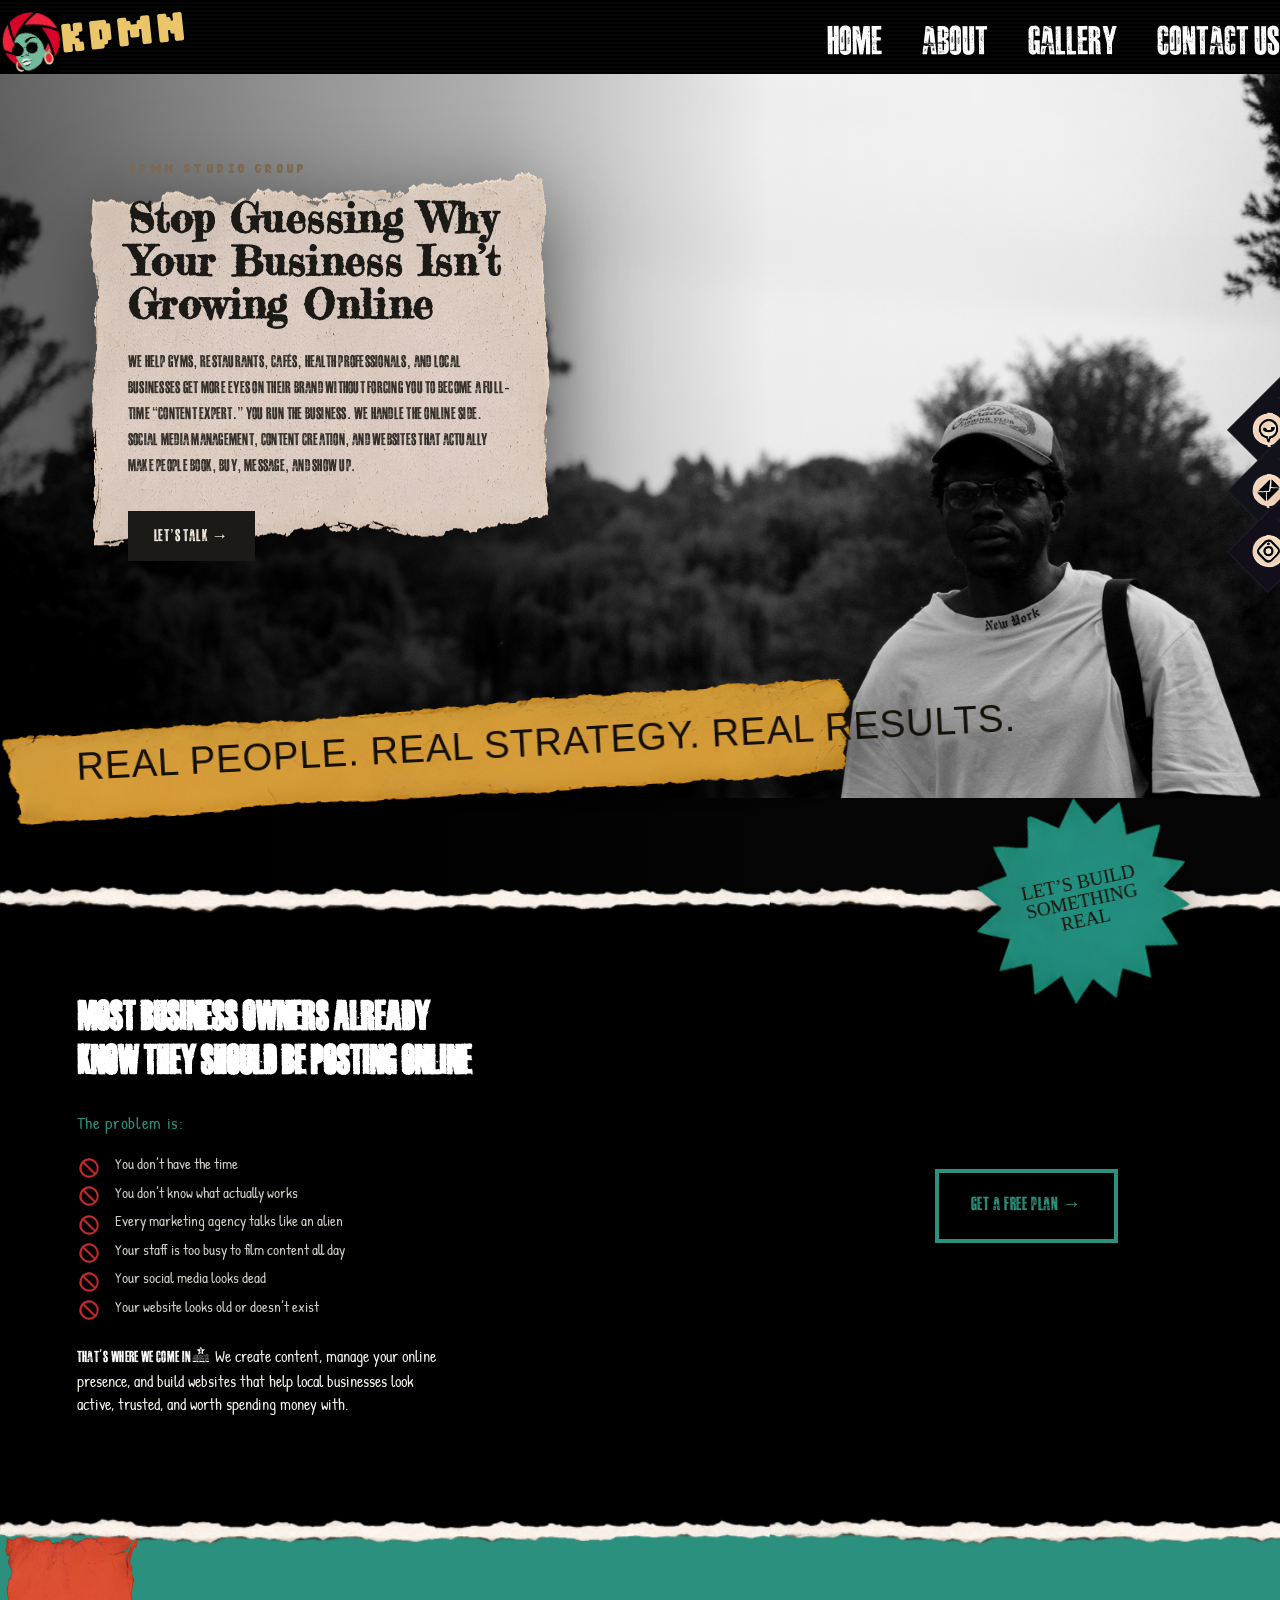
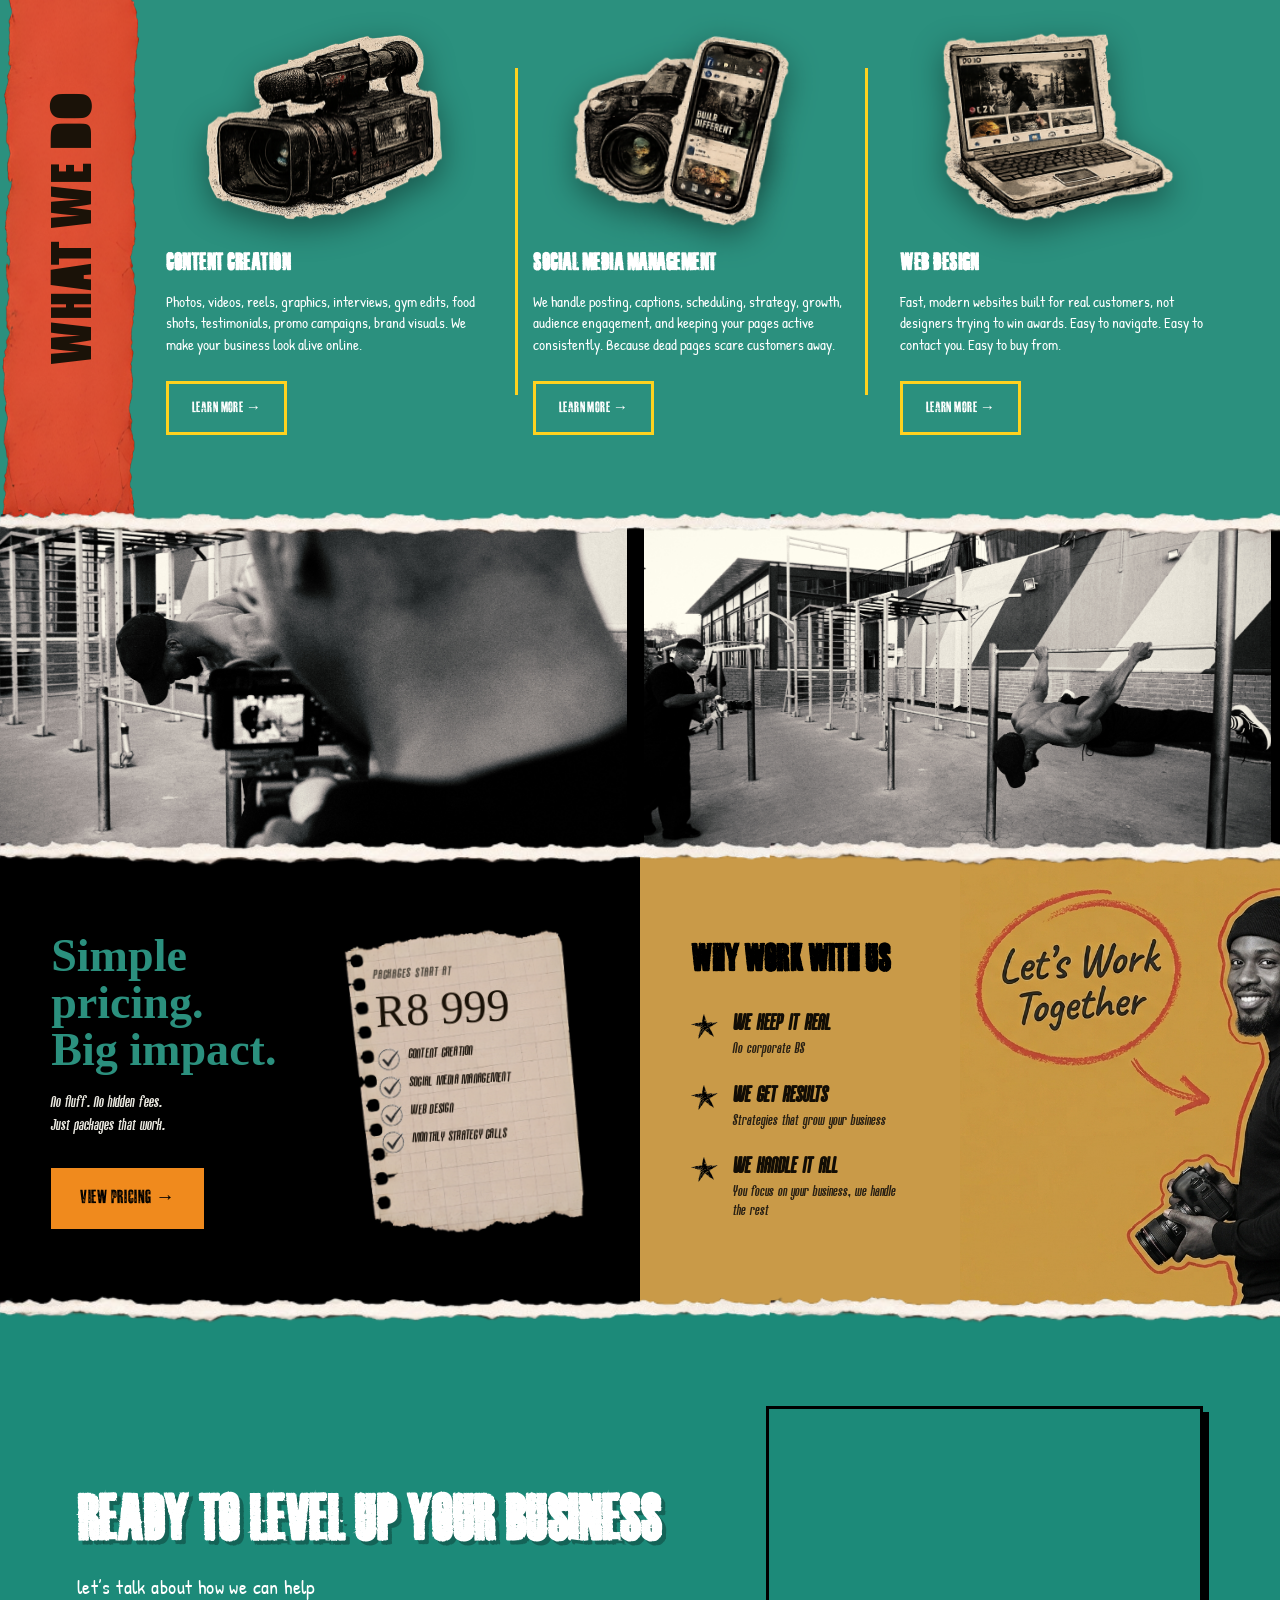
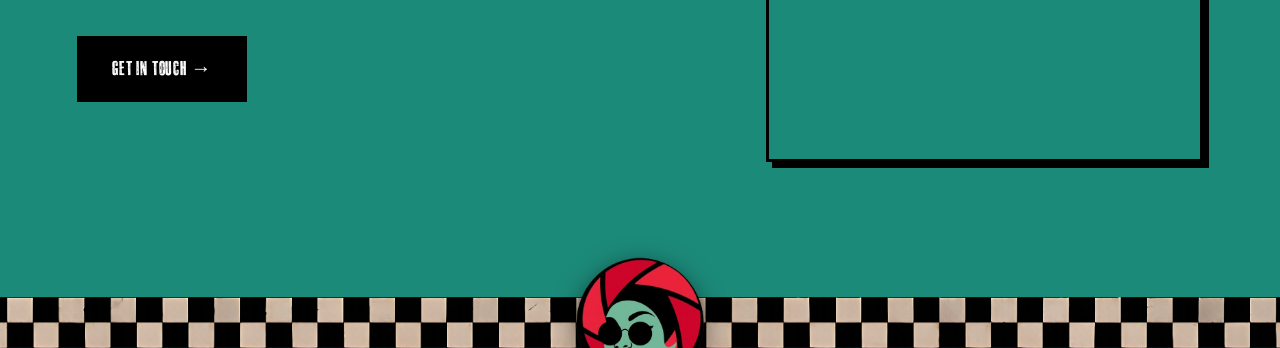
==== commit 4909d1e7: "Final 1 changes befre deployment" ====
--- a/index.html
+++ b/index.html
@@ -59,11 +59,20 @@
         <div class="hero-banner">
             <p class="hero-banner-text">REAL PEOPLE. REAL STRATEGY.
                 <span class="banner-highlight">REAL RESULTS.
-                    <img class="banner-circle" src="images/16_crop.png" alt="" aria-hidden="true">
                 </span>
             </p>
         </div>
     </section>
+
+    <!-- Starburst badge straddling the hero / pain-points seam -->
+    <div class="seam-badge-wrap">
+        <div class="star-badge">
+            <img class="star-badge-img" src="images/31_crop.png" alt="" aria-hidden="true">
+            <span class="star-badge-text">Let&rsquo;s build something real</span>
+        </div>
+    </div>
+
+    <div class="tear" aria-hidden="true"></div>
 
     <!-- ============================================
          PAIN POINTS — distressed black section
@@ -71,7 +80,7 @@
     <section class="painpoints" id="why" data-screen-label="Pain Points">
         <div class="painpoints-inner">
             <div class="painpoints-copy">
-                <p class="pp-lead">Most business owners already know they should be posting online.</p>
+                <p class="pp-lead">Most business owners already know they should be posting online</p>
                 <p class="pp-label">The problem is:</p>
                 <ul class="pp-list">
                     <li>You don&rsquo;t have the time</li>
@@ -89,6 +98,8 @@
         </div>
     </section>
 
+    <div class="tear" aria-hidden="true"></div>
+
     <!-- ============================================
          OUR SERVICES — teal section
          ============================================ -->
@@ -106,7 +117,7 @@
                 <div class="service-visual">
                     <img src="images/27_crop.png" alt="Professional video camera" class="service-img">
                 </div>
-                <h3 class="service-heading">01. Content Creation</h3>
+                <h3 class="service-heading">Content Creation</h3>
                 <p class="service-body">Photos, videos, reels, graphics, interviews, gym edits, food shots, testimonials, promo campaigns, brand visuals. We make your business look alive online.</p>
                 <a href="#contact" class="service-btn">Learn more &rarr;</a>
             </article>
@@ -117,7 +128,7 @@
                     <img src="images/28_crop.png" alt="DSLR camera" class="service-img service-img--back">
                     <img src="images/30_crop.png" alt="Phone showing a social feed" class="service-img service-img--front">
                 </div>
-                <h3 class="service-heading">02. Social Media Management</h3>
+                <h3 class="service-heading">Social Media Management</h3>
                 <p class="service-body">We handle posting, captions, scheduling, strategy, growth, audience engagement, and keeping your pages active consistently. Because dead pages scare customers away.</p>
                 <a href="#contact" class="service-btn">Learn more &rarr;</a>
             </article>
@@ -127,30 +138,60 @@
                 <div class="service-visual">
                     <img src="images/29_crop.png" alt="Laptop showing a website" class="service-img">
                 </div>
-                <h3 class="service-heading">03. Web Design</h3>
+                <h3 class="service-heading">Web Design</h3>
                 <p class="service-body">Fast, modern websites built for real customers, not designers trying to win awards. Easy to navigate. Easy to contact you. Easy to buy from.</p>
                 <a href="#contact" class="service-btn">Learn more &rarr;</a>
             </article>
         </div>
     </section>
 
+    <div class="tear" aria-hidden="true"></div>
+
     <!-- ============================================
-         TRUSTED BY — torn paper logos banner
+         PREVIEW SECTION — infinite black image ticker,
+         sandwiched between the top & bottom torn-paper edges
          ============================================ -->
-    <section class="trusted" id="trusted" data-screen-label="Trusted By">
-        <div class="trusted-paper">
-            <div class="trusted-banner">
-                <h2 class="trusted-title">Trusted by these businesses like yours</h2>
-            </div>
-            <div class="trusted-logos" aria-label="Client logos">
-                <div class="logo-slot"></div>
-                <div class="logo-slot"></div>
-                <div class="logo-slot"></div>
-                <div class="logo-slot"></div>
-                <div class="logo-slot"></div>
-            </div>
-        </div>
-    </section>
+    <section class="preview" id="preview" data-screen-label="Preview">
+        <div class="preview-marquee">
+            <div class="preview-track">
+                <img src="images/banner-01.jpg" alt="Behind the scenes" class="preview-img">
+                <img src="images/banner-02.jpg" alt="Behind the scenes" class="preview-img">
+                <img src="images/banner-03.jpg" alt="Behind the scenes" class="preview-img">
+                <img src="images/banner-04.jpg" alt="Behind the scenes" class="preview-img">
+                <img src="images/banner-05.jpg" alt="Behind the scenes" class="preview-img">
+                <img src="images/banner-06.jpg" alt="Behind the scenes" class="preview-img">
+                <img src="images/banner-07.jpg" alt="Behind the scenes" class="preview-img">
+                <img src="images/banner-08.jpg" alt="Behind the scenes" class="preview-img">
+                <img src="images/banner-09.jpg" alt="Behind the scenes" class="preview-img">
+                <img src="images/banner-10.jpg" alt="Behind the scenes" class="preview-img">
+                <img src="images/banner-11.jpg" alt="Behind the scenes" class="preview-img">
+                <img src="images/banner-12.jpg" alt="Behind the scenes" class="preview-img">
+                <img src="images/banner-13.jpg" alt="Behind the scenes" class="preview-img">
+                <img src="images/banner-14.jpg" alt="Behind the scenes" class="preview-img">
+                <img src="images/banner-15.jpg" alt="Behind the scenes" class="preview-img">
+                <img src="images/banner-16.jpg" alt="Behind the scenes" class="preview-img">
+                <!-- duplicate set for a seamless loop -->
+                <img src="images/banner-01.jpg" alt="" aria-hidden="true" class="preview-img">
+                <img src="images/banner-02.jpg" alt="" aria-hidden="true" class="preview-img">
+                <img src="images/banner-03.jpg" alt="" aria-hidden="true" class="preview-img">
+                <img src="images/banner-04.jpg" alt="" aria-hidden="true" class="preview-img">
+                <img src="images/banner-05.jpg" alt="" aria-hidden="true" class="preview-img">
+                <img src="images/banner-06.jpg" alt="" aria-hidden="true" class="preview-img">
+                <img src="images/banner-07.jpg" alt="" aria-hidden="true" class="preview-img">
+                <img src="images/banner-08.jpg" alt="" aria-hidden="true" class="preview-img">
+                <img src="images/banner-09.jpg" alt="" aria-hidden="true" class="preview-img">
+                <img src="images/banner-10.jpg" alt="" aria-hidden="true" class="preview-img">
+                <img src="images/banner-11.jpg" alt="" aria-hidden="true" class="preview-img">
+                <img src="images/banner-12.jpg" alt="" aria-hidden="true" class="preview-img">
+                <img src="images/banner-13.jpg" alt="" aria-hidden="true" class="preview-img">
+                <img src="images/banner-14.jpg" alt="" aria-hidden="true" class="preview-img">
+                <img src="images/banner-15.jpg" alt="" aria-hidden="true" class="preview-img">
+                <img src="images/banner-16.jpg" alt="" aria-hidden="true" class="preview-img">
+            </div>
+        </div>
+    </section>
+
+    <div class="tear" aria-hidden="true"></div>
 
     <!-- ============================================
          SPLIT CONVERSION AREA — pricing + contact
@@ -180,7 +221,7 @@
         <!-- RIGHT COLUMN: Why Work With Us (gold text block + standalone image) -->
         <div class="convert-right">
             <div class="why-text">
-                <h3 class="why-title">Why work with us?</h3>
+                <h3 class="why-title">Why work with us</h3>
                 <ul class="why-list">
                     <li>
                         <span class="why-strong">We keep it real</span>
@@ -202,6 +243,8 @@
         </div>
     </section>
 
+    <div class="tear" aria-hidden="true"></div>
+
     <!-- ============================================
          CONTACT US — teal torn-paper footer
          ============================================ -->
@@ -216,7 +259,26 @@
 
             <!-- RIGHT COLUMN: Socials -->
             <div class="contact-right">
-                <h3 class="follow-title">Follow Us</h3>
+
+                <!-- Google Map — Randburg, Gauteng -->
+                <div class="map-wrap" title="Still under construction">
+                    <iframe
+                        class="contact-map"
+                        src="https://www.google.com/maps/embed?pb=!1m18!1m12!1m3!1d57308.09743808!2d27.9892!3d-26.0944!2m3!1f0!2f0!3f0!3m2!1i1024!2i768!4f13.1!3m3!1m2!1s0x1e957398e0f69b63%3A0x74a5b555c2b5d17f!2sRandburg%2C%20Gauteng%2C%20South%20Africa!5e0!3m2!1sen!2sza!4v1700000000000"
+                        width="100%"
+                        height="220"
+                        style="border:0;"
+                        allowfullscreen=""
+                        loading="lazy"
+                        referrerpolicy="no-referrer-when-downgrade"
+                        title="Randburg, Gauteng, South Africa"
+                    ></iframe>
+                    <div class="map-overlay">
+                        <span class="map-overlay-text">🚧 Still under construction</span>
+                    </div>
+                </div>
+
+                <!-- <h3 class="follow-title">Follow Us</h3>
                 <div class="social-row" aria-label="Social media links">
                     <a class="social-icon" href="#" aria-label="WhatsApp">
                         <img src="images/social-wa.png" alt="WhatsApp">
@@ -230,7 +292,7 @@
                     <a class="social-icon" href="#" aria-label="Book a call">
                         <img src="images/social-cal.png" alt="Book a call">
                     </a>
-                </div>
+                </div> -->
             </div>
         </div>
 
@@ -241,8 +303,120 @@
         </div>
     </section>
 
+    <nav class="social-dock" aria-label="Social media links">
+
+  <!-- Facebook -->
+  <a href="https://facebook.com" target="_blank" rel="noopener" class="tab tab-fb" aria-label="Whatsapp (facebook)">
+    <div class="glow-line"></div>
+    <div class="icon-zone">
+      <img src="images/social-wa.png" alt="Facebook logo">
+    </div>
+    <div class="icon-sep"></div>
+    <div class="label-zone">
+      <span class="label-name">Facebook</span>
+      <span class="label-handle">@yourpage</span>
+    </div>
+  </a>
+
+  <!-- Linkedin -->
+  <a href="kdmn.co.za" target="_blank" rel="noopener" class="tab tab-tw" aria-label="Email">
+    <div class="glow-line"></div>
+    <div class="icon-zone">
+      <img src="images/social-mail.png" alt="LinkedIn logo">
+    </div>
+    <div class="icon-sep"></div>
+    <div class="label-zone">
+      <span class="label-name">LinkedIn / X</span>
+      <span class="label-handle">@yourhandle</span>
+    </div>
+  </a>
+
+  <!-- Instagram -->
+  <a href="https://instagram.com" target="_blank" rel="noopener" class="tab tab-ig" aria-label="Instagram">
+    <div class="glow-line"></div>
+    <div class="icon-zone">
+      <img src="images/social-ig.png" alt="Instagram logo">
+    </div>
+    <div class="icon-sep"></div>
+    <div class="label-zone">
+      <span class="label-name">Instagram</span>
+      <span class="label-handle">@yourprofile</span>
+    </div>
+  </a>
+
+</nav>
+
+    <!-- Redesigned Contact Modal -->
+    <div id="contactModal" class="modal-overlay">
+        <div class="modal-window">
+
+            <!-- Decorative background images (behind all content) -->
+            <img src="images/modals/modal_image_1.jpg" class="modal-deco-img modal-deco-img--bl" alt="">
+            <img src="images/modals/modal_image_2.jpg" class="modal-deco-img modal-deco-img--tr" alt="">
+
+            <!-- Title Bar: solid #59A4FF, red X close -->
+            <div class="modal-title-bar">
+                <span class="modal-title-bar-text">KDMN Studio — Message</span>
+                <button class="modal-close-btn" id="closeModalBtn" aria-label="Close">
+                    <svg viewBox="0 0 12 12" fill="none" xmlns="http://www.w3.org/2000/svg">
+                        <line x1="1" y1="1" x2="11" y2="11" stroke="#000000" stroke-width="2.5" stroke-linecap="round"/>
+                        <line x1="11" y1="1" x2="1" y2="11" stroke="#000000" stroke-width="2.5" stroke-linecap="round"/>
+                    </svg>
+                </button>
+            </div>
+
+            <!-- Modal Body: 3-col x 2-row grid -->
+            <div class="modal-body">
+
+                <!-- ROW A -->
+                <!-- A1 + A2: "contact us" in orange rectangle -->
+                <div class="modal-header-block">
+                    <h2>contact us</h2>
+                </div>
+                <!-- A3: decorative cell -->
+
+                <!-- ROW B -->
+                <!-- B1: decorative accent cell -->
+
+                <!-- B2 + B3: form (input left, label right) -->
+                <div class="modal-form-block">
+                    <form id="contact-modal-form">
+
+                        <div class="modal-field">
+                            <div class="modal-input-wrap">
+                                <input type="text" id="modal-name" name="name" placeholder="Your name" autocomplete="name" />
+                            </div>
+                            <label for="modal-name">fullname:</label>
+                        </div>
+
+                        <div class="modal-field">
+                            <div class="modal-input-wrap">
+                                <input type="email" id="modal-email" name="email" placeholder="you@example.com" autocomplete="email" />
+                            </div>
+                            <label for="modal-email">email:</label>
+                        </div>
+
+                        <div class="modal-field">
+                            <div class="modal-input-wrap">
+                                <textarea id="modal-message" name="message" placeholder="Your message…"></textarea>
+                            </div>
+                            <label for="modal-message">message:</label>
+                        </div>
+
+                        <div class="modal-actions">
+                            <button type="submit" class="modal-submit-btn">Send</button>
+                        </div>
+
+                    </form>
+                    <p class="modal-success">✓ Message sent! We'll be in touch soon.</p>
+                </div>
+
+            </div><!-- /.modal-body -->
+        </div><!-- /.modal-window -->
+    </div><!-- /#contactModal -->
+
     <script src="scripts/index.js"></script>
     <script src="scripts/modal.js"></script>
 </body>
 
-</html>
+</html>
--- a/styles/index.css
+++ b/styles/index.css
@@ -700,9 +700,10 @@
     position: absolute;
     inset: 0;
     background-image: url('../images/Image 7.jpg');
-    background-position: center 30%;
-    background-size: cover;
+    background-position: center 35%;
+    background-size: 100% auto;
     background-repeat: no-repeat;
+    background-color: #0c0b0a;
     filter: grayscale(100%) contrast(1.05);
     -webkit-filter: grayscale(100%) contrast(1.05);
     z-index: 0;
@@ -730,7 +731,7 @@
     display: flex;
     align-items: center;
     justify-content: flex-start;
-    padding: clamp(120px, 16vh, 180px) clamp(1.5rem, 6vw, 6rem) clamp(3rem, 8vh, 6rem);
+    padding: clamp(88px, 10vh, 120px) clamp(1.5rem, 6vw, 6rem) clamp(3rem, 8vh, 6rem);
 }
 
 /* Torn-paper card on the left third */
@@ -760,7 +761,7 @@
 }
 
 .hero-heading {
-    font-family: 'CollegiateheavyoutlineMedium-B0yx', 'Arial Black', Helvetica, Arial, sans-serif;
+    font-family: 'FrederickatheGreat-Regular', 'Arial Black', Helvetica, Arial, sans-serif;
     font-size: clamp(2.1rem, 3.2vw, 3.4rem);
     line-height: 1.04;
     color: #1c1a17;
@@ -841,6 +842,16 @@
 @font-face {
     font-family: 'TheMandalorian-w11P2';
     src: url('../fonts/TheMandalorian-w11P2.ttf') format('truetype');
+    font-weight: normal; font-style: normal; font-display: swap;
+}
+@font-face {
+    font-family: 'FrederickatheGreat-Regular';
+    src: url('../fonts/FrederickatheGreat-Regular.ttf') format('truetype');
+    font-weight: normal; font-style: normal; font-display: swap;
+}
+@font-face {
+    font-family: 'PatrickHand-Regular';
+    src: url('../fonts/PatrickHand-Regular.ttf') format('truetype');
     font-weight: normal; font-style: normal; font-display: swap;
 }
 @font-face {
@@ -901,24 +912,70 @@
 }
 
 /* ============================================
+   STARBURST SEAM BADGE — overlaps hero + pain points
+   ============================================ */
+.seam-badge-wrap {
+    position: relative;
+    z-index: 20;
+    height: 0;
+    max-width: 1280px;
+    margin: 0 auto;
+    padding: 0 clamp(1.5rem, 6vw, 7rem);
+    pointer-events: none;
+}
+.star-badge {
+    position: absolute;
+    right: clamp(1.5rem, 7vw, 7rem);
+    top: 0;
+    transform: translateY(-50%) rotate(-12deg);
+    width: clamp(150px, 17vw, 232px);
+    aspect-ratio: 438 / 413;
+    display: grid;
+    place-items: center;
+    filter: drop-shadow(0 14px 26px rgba(0,0,0,0.45));
+    animation: starWobble 6s ease-in-out infinite;
+}
+.star-badge-img {
+    position: absolute;
+    inset: 0;
+    width: 100%;
+    height: 100%;
+    object-fit: contain;
+}
+.star-badge-text {
+    font-family: 'Charcoal Dance', 'Permanent Marker', cursive;
+    position: relative;
+    z-index: 1;
+    width: 64%;
+    text-align: center;
+    color: #1a1208;
+    font-size: clamp(0.95rem, 1.5vw, 1.5rem);
+    line-height: 1.0;
+    text-transform: uppercase;
+    text-wrap: balance;
+}
+@keyframes starWobble {
+    0%, 100% { transform: translateY(-50%) rotate(-12deg); }
+    50%      { transform: translateY(-50%) rotate(-6deg); }
+}
+@media (prefers-reduced-motion: reduce) {
+    .star-badge { animation: none; }
+}
+@media (max-width: 680px) {
+    .star-badge { right: 50%; transform: translate(50%, -50%) rotate(-10deg); width: clamp(132px, 38vw, 170px); }
+    @keyframes starWobble {
+        0%, 100% { transform: translate(50%, -50%) rotate(-10deg); }
+        50%      { transform: translate(50%, -50%) rotate(-4deg); }
+    }
+}
+/* ============================================
    PAIN POINTS — distressed black section
    ============================================ */
 .painpoints {
     position: relative;
     z-index: 6;
     background: #000000;
-    margin-bottom: -28px;
     padding: clamp(5.5rem, 11vh, 9rem) clamp(1.5rem, 6vw, 7rem) clamp(7rem, 13vh, 10rem);
-    -webkit-clip-path: polygon(
-        0% 14px, 6% 3px, 12% 17px, 19% 6px, 26% 19px, 33% 5px, 41% 15px, 48% 4px,
-        56% 16px, 63% 6px, 71% 18px, 79% 5px, 87% 15px, 94% 4px, 100% 13px,
-        100% 100%, 0% 100%
-    );
-    clip-path: polygon(
-        0% 14px, 6% 3px, 12% 17px, 19% 6px, 26% 19px, 33% 5px, 41% 15px, 48% 4px,
-        56% 16px, 63% 6px, 71% 18px, 79% 5px, 87% 15px, 94% 4px, 100% 13px,
-        100% 100%, 0% 100%
-    );
 }
 .painpoints-inner {
     max-width: 1280px;
@@ -929,13 +986,18 @@
     align-items: center;
 }
 .painpoints-copy {
-    font-family: 'GistRough', Helvetica, Arial, sans-serif;
+    font-family: 'PatrickHand-Regular', Helvetica, Arial, sans-serif;
     color: #f3f1ea;
 }
 .pp-lead {
-    font-size: clamp(1.05rem, 1.5vw, 1.5rem);
-    line-height: 1.4;
-    margin-bottom: 1.4rem;
+    font-family: 'Damageplan', 'Arial Black', Helvetica, sans-serif;
+    font-weight: 700;
+    font-size: clamp(1.8rem, 3.2vw, 3rem);
+    line-height: 1.08;
+    color: #ffffff;
+    text-transform: uppercase;
+    text-wrap: balance;
+    margin-bottom: 1.6rem;
 }
 .pp-label {
     font-size: clamp(1rem, 1.3vw, 1.3rem);
@@ -953,18 +1015,22 @@
 }
 .pp-list li {
     position: relative;
-    padding-left: 1.6rem;
+    padding-left: 2.4rem;
     font-size: clamp(0.95rem, 1.15vw, 1.18rem);
     line-height: 1.3;
     color: #cfcdc4;
 }
 .pp-list li::before {
-    content: '\2715';
+    content: '';
     position: absolute;
     left: 0;
-    top: 0.05em;
-    color: #c8442e;
-    font-size: 0.95em;
+    top: 0.1em;
+    width: 1.5rem;
+    height: 1.5rem;
+    background-image: url('../images/circle-cross1.png');
+    background-size: contain;
+    background-repeat: no-repeat;
+    background-position: center;
 }
 .pp-outro {
     font-size: clamp(1rem, 1.25vw, 1.28rem);
@@ -973,7 +1039,7 @@
 }
 .pp-outro-strong {
     color: #ffffff;
-    font-family: 'Damageplan', 'GistRough', sans-serif;
+    font-family: 'Damageplan', 'PatrickHand-Regular', sans-serif;
     letter-spacing: 0.02em;
 }
 .painpoints-cta {
@@ -1098,7 +1164,7 @@
     margin-bottom: 0.9rem;
 }
 .service-body {
-    font-family: 'GistRough', Helvetica, Arial, sans-serif;
+    font-family: 'PatrickHand-Regular', Helvetica, Arial, sans-serif;
     color: #ffffff;
     font-size: clamp(0.95rem, 1.1vw, 1.12rem);
     line-height: 1.4;
@@ -1173,55 +1239,51 @@
    ============================================================ */
 
 /* ============================================
-   TRUSTED BY — torn paper logos banner
-   ============================================ */
-.trusted {
-    position: relative;
-    z-index: 5;
-    background: #111010;
-    padding: clamp(2rem, 4vw, 3.5rem) clamp(1.5rem, 5vw, 4rem) clamp(2.5rem, 5vw, 4rem);
-}
-/* 62.png torn paper is the background for the whole section */
-.trusted-paper {
+   PREVIEW SECTION — infinite black image ticker
+   ============================================ */
+.preview {
+    position: relative;
+    z-index: 6;
+    background: #000000;
+    padding: 0;
+    overflow: hidden;
+}
+/* viewport that clips the moving track; sits UNDER the torn edges (z-15) */
+.preview-marquee {
     position: relative;
     width: 100%;
-    background-image: url('../images/62_crop.png');
-    background-size: 100% 100%;
-    background-repeat: no-repeat;
-    padding: clamp(3.5rem, 7vw, 6rem) clamp(3rem, 8vw, 8rem) clamp(4rem, 8vw, 6.5rem);
-    filter: drop-shadow(0 18px 30px rgba(0,0,0,0.55));
-    text-align: center;
-}
-.trusted-banner {
-    position: relative;
-    width: min(92%, 1000px);
-    margin: 0 auto clamp(2rem, 4vw, 3rem);
-}
-.trusted-title {
-    font-family: 'Anton', 'Arial Narrow', 'Helvetica Neue', sans-serif;
-    text-transform: uppercase;
-    color: #141007;
-    font-size: clamp(1.4rem, 3.4vw, 3rem);
-    line-height: 1.02;
-    letter-spacing: 0.01em;
-    margin: 0;
-    text-wrap: balance;
-}
-.trusted-logos {
-    display: flex;
-    flex-wrap: wrap;
-    justify-content: center;
+    height: clamp(190px, 26vw, 360px);
+    overflow: hidden;
+}
+/* the moving rail — two identical image sets back-to-back */
+.preview-track {
+    display: flex;
     align-items: center;
-    gap: clamp(1rem, 2.5vw, 2rem);
-    width: min(100%, 1100px);
-    margin: 0 auto;
-}
-.logo-slot {
-    flex: 1 1 140px;
-    max-width: 180px;
-    height: clamp(74px, 8vw, 100px);
-    border: 2px dashed rgba(40, 32, 20, 0.4);
-    background: rgba(40, 32, 20, 0.05);
+    gap: clamp(10px, 1.4vw, 22px);
+    width: max-content;
+    height: 100%;
+    will-change: transform;
+    animation: preview-scroll 90s linear infinite;
+}
+/* pause in place on hover */
+.preview-marquee:hover .preview-track {
+    animation-play-state: paused;
+}
+.preview-img {
+    display: block;
+    height: 100%;
+    width: auto;
+    object-fit: cover;
+    user-select: none;
+    -webkit-user-drag: none;
+}
+/* right-to-left: shift exactly one full set (half the rail) */
+@keyframes preview-scroll {
+    from { transform: translateX(0); }
+    to   { transform: translateX(-50%); }
+}
+@media (prefers-reduced-motion: reduce) {
+    .preview-track { animation: none; }
 }
 
 /* ============================================
@@ -1459,7 +1521,7 @@
     position: relative;
     z-index: 5;
     background-color: #1c8a79;
-    background-image: url('../images/37_crop.png');
+    background-image: none;
     background-repeat: no-repeat;
     background-position: center top;
     background-size: 100% auto;
@@ -1487,7 +1549,7 @@
     text-wrap: balance;
 }
 .contact-sub {
-    font-family: 'GistRough', Helvetica, Arial, sans-serif;
+    font-family: 'PatrickHand-Regular', Helvetica, Arial, sans-serif;
     color: #ffffff;
     font-size: clamp(1.05rem, 1.6vw, 1.5rem);
     line-height: 1.3;
@@ -1585,3 +1647,270 @@
     .why-image { display: none; }
     .why-text { padding: clamp(2.5rem, 9vw, 3.5rem) clamp(1.5rem, 6vw, 2rem); }
 }
+
+
+/* ============================================
+   GRITTY VIBRATION — high-frequency micro shake on hover
+   ============================================ */
+@keyframes gritVibrate {
+    0%   { transform: translate(0, 0) rotate(0deg); }
+    20%  { transform: translate(-1px, 1px) rotate(-0.6deg); }
+    40%  { transform: translate(1px, -1px) rotate(0.6deg); }
+    60%  { transform: translate(-1px, -1px) rotate(-0.4deg); }
+    80%  { transform: translate(1px, 1px) rotate(0.4deg); }
+    100% { transform: translate(0, 0) rotate(0deg); }
+}
+.brand img:hover,
+.service-img:hover {
+    animation: gritVibrate 0.13s linear infinite;
+    will-change: transform;
+}
+@media (prefers-reduced-motion: reduce) {
+    .brand img:hover, .service-img:hover { animation: none; }
+}
+
+
+/* ============================================
+   TORN-PAPER SECTION DIVIDERS (72SHDW)
+   Straddles each section boundary, repeats across any width,
+   height-locked so the tear stays crisp & aspect-true on mobile.
+   ============================================ */
+.tear {
+    position: relative;
+    z-index: 15;
+    width: 100%;
+    height: clamp(22px, 2.8vw, 46px);
+    margin-top: clamp(-20px, -1.4vw, -30px);
+    margin-bottom: clamp(-20px, -1.4vw, -30px);
+    background-image: url('../images/torn-divider-v2.png');
+    background-repeat: repeat-x;
+    background-position: left center;
+    background-size: auto 100%;
+    pointer-events: none;
+}
+
+
+.social-dock {
+    position: fixed;
+    right: 0;
+    top: 50%;
+    transform: translateY(-50%);
+    display: flex;
+    flex-direction: column;
+    gap: 3px;
+    z-index: 100;
+  }
+
+  .tab {
+    position: relative;
+    width: 174px;
+    height: 58px;
+    right: -116px;
+    border-radius: 0px 0 0 0px;
+    border: 1px solid rgba(255,255,255,0.06);
+    border-right: none;
+    cursor: pointer;
+    transition: right 0.42s cubic-bezier(0.34, 1.56, 0.64, 1),
+                background 0.22s ease,
+                border-color 0.22s ease,
+                transform 0.22s ease;
+    overflow: hidden;
+    display: flex;
+    align-items: center;
+    text-decoration: none;
+    transform: rotate(-45deg)
+  }
+
+  .tab-fb  { background: #12111a; }
+  .tab-tw  { background: #11121a; }
+  .tab-ig  { background: #130f1a; }
+
+  .tab:hover { 
+    right: -58px; border-color: rgba(255,255,255,0.12);
+    transform: rotate(-45deg)
+ }
+
+  .tab-fb:hover { background: #151222; }
+  .tab-tw:hover { background: #101620; }
+  .tab-ig:hover { background: #1a0f1a; }
+
+  .icon-zone {
+    width: 58px;
+    height: 58px;
+    flex-shrink: 0;
+    display: flex;
+    align-items: center;
+    justify-content: center;
+    position: relative;
+    z-index: 2;
+  }
+
+  .icon-zone svg {
+    width: 22px;
+    height: 22px;
+    transition: transform 0.3s cubic-bezier(0.34, 1.56, 0.64, 1);
+  }
+
+  .icon-zone img {
+    width: 32px;
+    height: 32px;
+    object-fit: contain;
+    transition: transform 0.3s cubic-bezier(0.34, 1.56, 0.64, 1);
+  }
+
+  .tab:hover .icon-zone svg { transform: scale(1.15); }
+
+  .tab:hover .icon-zone img { transform: scale(1.15); }
+
+  .icon-sep {
+    width: 1px;
+    height: 32px;
+    background: rgba(255,255,255,0.07);
+    flex-shrink: 0;
+  }
+
+  .label-zone {
+    padding: 0 16px 0 14px;
+    display: flex;
+    flex-direction: column;
+    gap: 3px;
+    min-width: 0;
+  }
+
+  .label-name {
+    font-family: 'DM Mono', monospace;
+    font-size: 11px;
+    font-weight: 500;
+    letter-spacing: 0.1em;
+    text-transform: uppercase;
+    white-space: nowrap;
+    opacity: 0;
+    transform: translateX(-6px);
+    transition: opacity 0.28s ease 0.08s, transform 0.3s ease 0.08s;
+  }
+
+  .label-handle {
+    font-family: 'DM Mono', monospace;
+    font-size: 10px;
+    letter-spacing: 0.04em;
+    white-space: nowrap;
+    opacity: 0;
+    transform: translateX(-6px);
+    transition: opacity 0.28s ease 0.13s, transform 0.3s ease 0.13s;
+  }
+
+  .tab:hover .label-name,
+  .tab:hover .label-handle {
+    opacity: 1;
+    transform: translateX(0);
+  }
+
+  .tab-fb .label-name { color: #7b9cf7; }
+  .tab-fb .label-handle { color: #4a5a8a; }
+
+  .tab-tw .label-name { color: #6bc5f5; }
+  .tab-tw .label-handle { color: #3a5870; }
+
+  .tab-ig .label-name { color: #e06bd0; }
+  .tab-ig .label-handle { color: #7a3d70; }
+
+  .glow-line {
+    position: absolute;
+    left: 0;
+    top: 0;
+    bottom: 0;
+    width: 2px;
+    border-radius: 0;
+    opacity: 0;
+    transition: opacity 0.28s ease;
+  }
+
+  @keyframes shake {
+  0%        { transform: rotate(25deg); }
+  15%       { transform: rotate(25deg) translateX(-6px) rotate(-3deg); }
+  30%       { transform: rotate(25deg) translateX(6px) rotate(3deg); }
+  45%       { transform: rotate(25deg) translateX(-4px) rotate(-2deg); }
+  60%       { transform: rotate(25deg) translateX(4px) rotate(2deg); }
+  75%       { transform: rotate(25deg) translateX(-2px) rotate(-1deg); }
+  90%       { transform: rotate(25deg) translateX(2px) rotate(1deg); }
+  100%      { transform: rotate(25deg); }
+}
+
+.section-heading:hover {
+  animation: shake 0.5s cubic-bezier(0.36, 0.07, 0.19, 0.97) both;
+  cursor: pointer;
+}
+/* ============================================
+   CONTACT MAP — Randburg, Gauteng
+   "Still under construction" hover overlay
+   ============================================ */
+.map-wrap {
+  position: relative;
+  width: 100%;
+  max-width: 500px;
+  margin: 0 0 1.5rem 0;
+  border: 3px solid #000;
+  box-shadow: 6px 6px 0 #000;
+  overflow: hidden;
+  cursor: not-allowed;
+}
+
+.map-wrap .contact-map {
+  display: block;
+  width: 100%;
+  height: 350px;
+  border: 0;
+  filter: grayscale(0.15);
+  transition: filter 0.3s ease;
+}
+
+.map-overlay {
+  position: absolute;
+  inset: 0;
+  background: repeating-linear-gradient(
+    45deg,
+    rgba(0, 0, 0, 0.78),
+    rgba(0, 0, 0, 0.78) 18px,
+    rgba(255, 204, 0, 0.85) 18px,
+    rgba(255, 204, 0, 0.85) 36px
+  );
+  display: flex;
+  align-items: center;
+  justify-content: center;
+  opacity: 0;
+  transition: opacity 0.25s ease;
+  pointer-events: none;
+}
+
+.map-wrap:hover .map-overlay {
+  opacity: 1;
+}
+
+.map-wrap:hover .contact-map {
+  filter: grayscale(0.6) blur(1px);
+}
+
+.map-overlay-text {
+  background: #fff;
+  color: #000;
+  font-family: 'Anton', 'Oswald', sans-serif;
+  font-size: 1.4rem;
+  letter-spacing: 0.06em;
+  text-transform: uppercase;
+  padding: 0.7rem 1.2rem;
+  border: 3px solid #000;
+  box-shadow: 5px 5px 0 #000;
+  transform: rotate(-3deg);
+  text-align: center;
+  white-space: nowrap;
+}
+
+@media (max-width: 600px) {
+  .map-overlay-text {
+    font-size: 1.05rem;
+    padding: 0.5rem 0.9rem;
+  }
+  .map-wrap .contact-map {
+    height: 350px;
+  }
+}
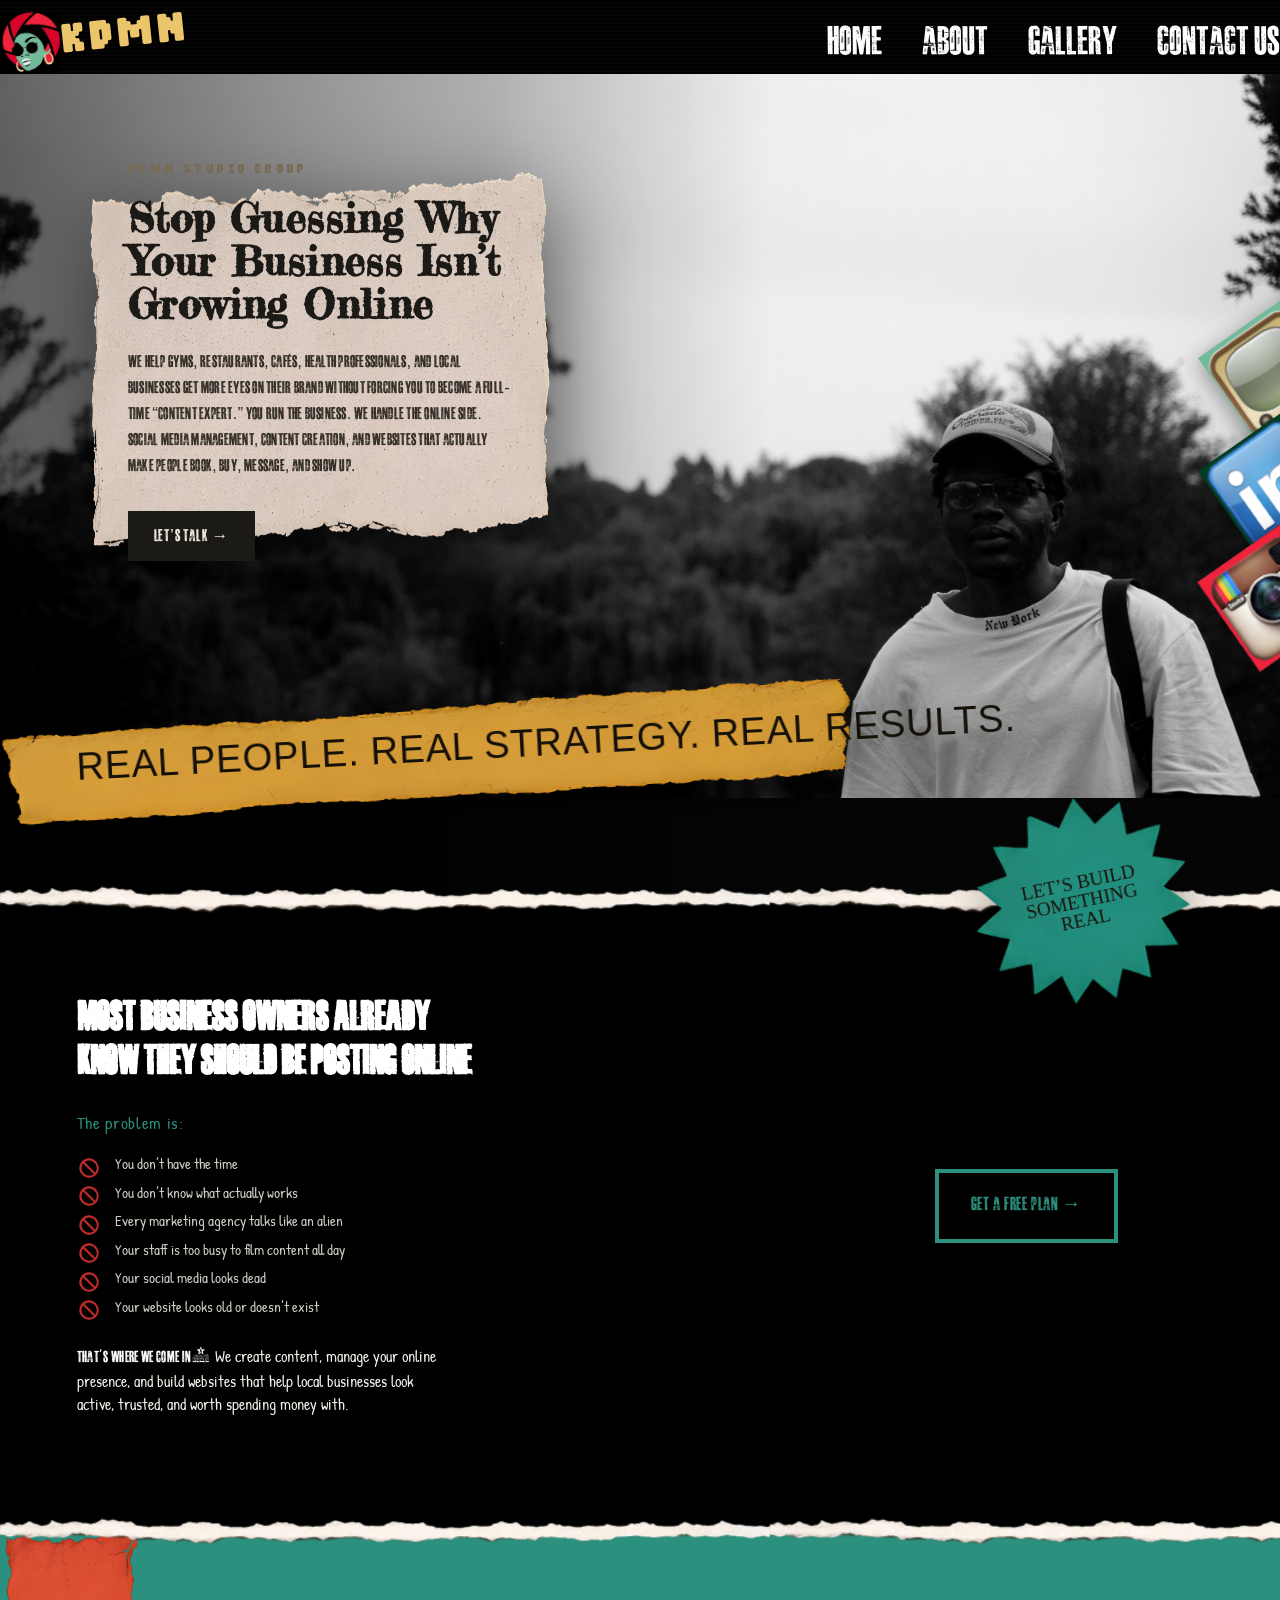
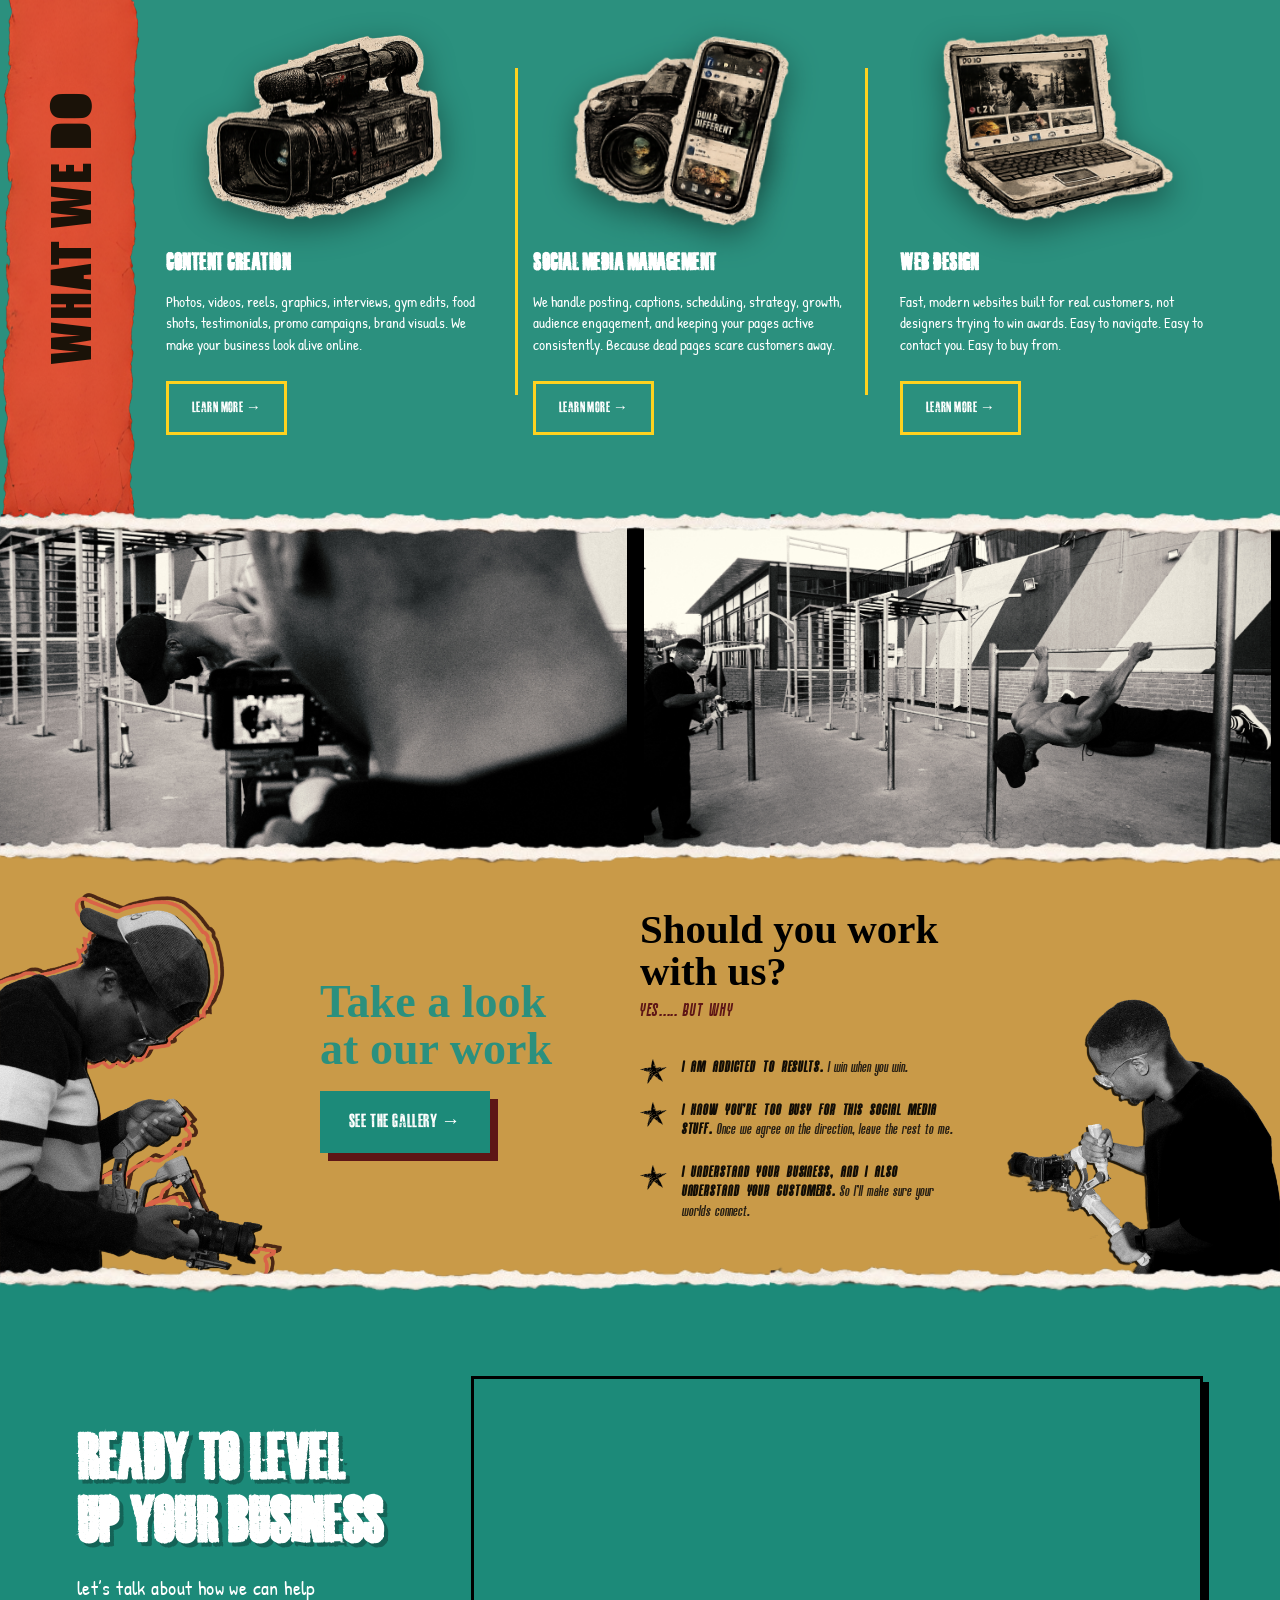
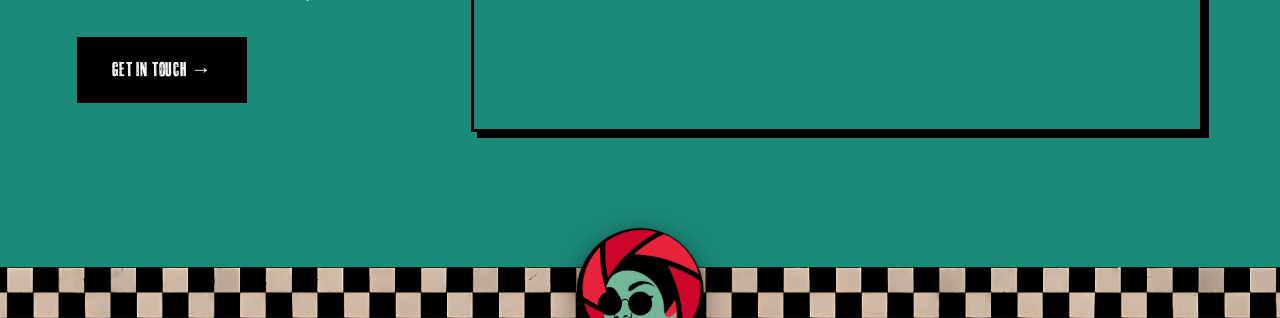
==== commit 7f30d28c: "save before deployment" ====
--- a/index.html
+++ b/index.html
@@ -194,52 +194,34 @@
     <div class="tear" aria-hidden="true"></div>
 
     <!-- ============================================
-         SPLIT CONVERSION AREA — pricing + contact
-         ============================================ -->
-    <section class="convert" id="pricing" data-screen-label="Pricing & Contact">
-        <!-- LEFT COLUMN: Pricing & Packages -->
-        <div class="convert-left">
-            <div class="pricing-copy">
-                <h3 class="pricing-heading">Simple pricing.<br>Big impact.</h3>
-                <p class="pricing-sub">No fluff. No hidden fees. Just packages that work.</p>
-                <a href="#contact" class="price-btn">View pricing &rarr;</a>
-            </div>
-            <div class="pricing-card">
-                <div class="pricing-card-inner">
-                    <p class="card-eyebrow">Packages start at</p>
-                    <p class="card-price">R8&nbsp;999</p>
-                    <ul class="card-features">
-                        <li>Content creation</li>
-                        <li>Social media management</li>
-                        <li>Web design</li>
-                        <li>Monthly strategy calls</li>
-                    </ul>
-                </div>
-            </div>
-        </div>
-
-        <!-- RIGHT COLUMN: Why Work With Us (gold text block + standalone image) -->
-        <div class="convert-right">
-            <div class="why-text">
-                <h3 class="why-title">Why work with us</h3>
-                <ul class="why-list">
-                    <li>
-                        <span class="why-strong">We keep it real</span>
-                        <span class="why-desc">No corporate BS</span>
-                    </li>
-                    <li>
-                        <span class="why-strong">We get results</span>
-                        <span class="why-desc">Strategies that grow your business</span>
-                    </li>
-                    <li>
-                        <span class="why-strong">We handle it all</span>
-                        <span class="why-desc">You focus on your business, we handle the rest</span>
-                    </li>
-                </ul>
-            </div>
-            <div class="why-image">
-                <img src="images/LetsWorkTogether2.png" alt="Let&rsquo;s work together">
-            </div>
+         ABOUT US — gold/ochre section
+         ============================================ -->
+    <section class="about" id="about" data-screen-label="About Us">
+        <!-- Column 1: Left image (flipped horizontally) -->
+        <div class="about-img about-img--left">
+            <img src="images/About_image_1.png" alt="KDMN videographer at work">
+        </div>
+
+        <!-- Column 2: Gallery invitation -->
+        <div class="about-invite">
+            <h3 class="about-invite-heading">Take a look<br>at our work</h3>
+            <a href="gallery.html" class="about-gallery-btn">See the gallery &rarr;</a>
+        </div>
+
+        <!-- Column 3: Should you work with us -->
+        <div class="about-value">
+            <h3 class="about-value-title">Should you work with us?</h3>
+            <p class="about-value-sub">Yes..... but why</p>
+            <ul class="about-list">
+                <li><span class="about-list-strong">I am addicted to results.</span> I win when you win.</li>
+                <li><span class="about-list-strong">I know you&rsquo;re too busy for this social media stuff.</span> Once we agree on the direction, leave the rest to me.</li>
+                <li><span class="about-list-strong">I understand your business, and I also understand your customers.</span> So I&rsquo;ll make sure your worlds connect.</li>
+            </ul>
+        </div>
+
+        <!-- Column 4: Right image -->
+        <div class="about-img about-img--right">
+            <img src="images/About_image_2.png" alt="KDMN videographer filming">
         </div>
     </section>
 
@@ -305,42 +287,24 @@
 
     <nav class="social-dock" aria-label="Social media links">
 
-  <!-- Facebook -->
+  <!-- YouTube -->
   <a href="https://facebook.com" target="_blank" rel="noopener" class="tab tab-fb" aria-label="Whatsapp (facebook)">
-    <div class="glow-line"></div>
-    <div class="icon-zone">
-      <img src="images/social-wa.png" alt="Facebook logo">
-    </div>
-    <div class="icon-sep"></div>
-    <div class="label-zone">
-      <span class="label-name">Facebook</span>
-      <span class="label-handle">@yourpage</span>
+    <div class="banner-zone">
+      <img src="images/youtube_link.png" alt="YouTube">
     </div>
   </a>
 
-  <!-- Linkedin -->
+  <!-- LinkedIn -->
   <a href="kdmn.co.za" target="_blank" rel="noopener" class="tab tab-tw" aria-label="Email">
-    <div class="glow-line"></div>
-    <div class="icon-zone">
-      <img src="images/social-mail.png" alt="LinkedIn logo">
-    </div>
-    <div class="icon-sep"></div>
-    <div class="label-zone">
-      <span class="label-name">LinkedIn / X</span>
-      <span class="label-handle">@yourhandle</span>
+    <div class="banner-zone">
+      <img src="images/linkedin_link.png" alt="LinkedIn">
     </div>
   </a>
 
   <!-- Instagram -->
   <a href="https://instagram.com" target="_blank" rel="noopener" class="tab tab-ig" aria-label="Instagram">
-    <div class="glow-line"></div>
-    <div class="icon-zone">
-      <img src="images/social-ig.png" alt="Instagram logo">
-    </div>
-    <div class="icon-sep"></div>
-    <div class="label-zone">
-      <span class="label-name">Instagram</span>
-      <span class="label-handle">@yourprofile</span>
+    <div class="banner-zone">
+      <img src="images/instagram_link.png" alt="Instagram">
     </div>
   </a>
 
@@ -349,12 +313,7 @@
     <!-- Redesigned Contact Modal -->
     <div id="contactModal" class="modal-overlay">
         <div class="modal-window">
-
-            <!-- Decorative background images (behind all content) -->
-            <img src="images/modals/modal_image_1.jpg" class="modal-deco-img modal-deco-img--bl" alt="">
-            <img src="images/modals/modal_image_2.jpg" class="modal-deco-img modal-deco-img--tr" alt="">
-
-            <!-- Title Bar: solid #59A4FF, red X close -->
+-- Title Bar: solid #59A4FF, red X close -->
             <div class="modal-title-bar">
                 <span class="modal-title-bar-text">KDMN Studio — Message</span>
                 <button class="modal-close-btn" id="closeModalBtn" aria-label="Close">
--- a/styles/index.css
+++ b/styles/index.css
@@ -546,126 +546,36 @@
 
   .tab {
     position: relative;
-    width: 174px;
-    height: 58px;
-    right: -116px;
-    border-radius: 0px 0 0 0px;
-    border: 1px solid rgba(255,255,255,0.06);
-    border-right: none;
+    width: 225px;
+    height: 110px;
+    right: -153px;
     cursor: pointer;
-    transition: right 0.42s cubic-bezier(0.34, 1.56, 0.64, 1),
-                background 0.22s ease,
-                border-color 0.22s ease,
-                transform 0.22s ease;
+    transition: right 0.42s cubic-bezier(0.34, 1.56, 0.64, 1);
     overflow: hidden;
     display: flex;
     align-items: center;
     text-decoration: none;
-    transform: rotate(-45deg)
+    transform: rotate(-35deg);
+    filter: drop-shadow(-4px 4px 10px rgba(0,0,0,0.35));
   }
 
-  .tab-fb  { background: #12111a; }
-  .tab-tw  { background: #11121a; }
-  .tab-ig  { background: #130f1a; }
-
-  .tab:hover { 
-    right: -58px; border-color: rgba(255,255,255,0.12);
-    transform: rotate(-45deg)
- }
-
-  .tab-fb:hover { background: #151222; }
-  .tab-tw:hover { background: #101620; }
-  .tab-ig:hover { background: #1a0f1a; }
-
-  .icon-zone {
-    width: 58px;
-    height: 58px;
-    flex-shrink: 0;
+  .tab:hover {
+    right: 0;
+  }
+
+  .banner-zone {
+    width: 100%;
+    height: 100%;
     display: flex;
     align-items: center;
     justify-content: center;
-    position: relative;
-    z-index: 2;
   }
 
-  .icon-zone svg {
-    width: 22px;
-    height: 22px;
-    transition: transform 0.3s cubic-bezier(0.34, 1.56, 0.64, 1);
-  }
-
-  .icon-zone img {
-    width: 32px;
-    height: 32px;
+  .banner-zone img {
+    width: 100%;
+    height: 100%;
     object-fit: contain;
-    transition: transform 0.3s cubic-bezier(0.34, 1.56, 0.64, 1);
-  }
-
-  .tab:hover .icon-zone svg { transform: scale(1.15); }
-
-  .tab:hover .icon-zone img { transform: scale(1.15); }
-
-  .icon-sep {
-    width: 1px;
-    height: 32px;
-    background: rgba(255,255,255,0.07);
-    flex-shrink: 0;
-  }
-
-  .label-zone {
-    padding: 0 16px 0 14px;
-    display: flex;
-    flex-direction: column;
-    gap: 3px;
-    min-width: 0;
-  }
-
-  .label-name {
-    font-family: 'DM Mono', monospace;
-    font-size: 11px;
-    font-weight: 500;
-    letter-spacing: 0.1em;
-    text-transform: uppercase;
-    white-space: nowrap;
-    opacity: 0;
-    transform: translateX(-6px);
-    transition: opacity 0.28s ease 0.08s, transform 0.3s ease 0.08s;
-  }
-
-  .label-handle {
-    font-family: 'DM Mono', monospace;
-    font-size: 10px;
-    letter-spacing: 0.04em;
-    white-space: nowrap;
-    opacity: 0;
-    transform: translateX(-6px);
-    transition: opacity 0.28s ease 0.13s, transform 0.3s ease 0.13s;
-  }
-
-  .tab:hover .label-name,
-  .tab:hover .label-handle {
-    opacity: 1;
-    transform: translateX(0);
-  }
-
-  .tab-fb .label-name { color: #7b9cf7; }
-  .tab-fb .label-handle { color: #4a5a8a; }
-
-  .tab-tw .label-name { color: #6bc5f5; }
-  .tab-tw .label-handle { color: #3a5870; }
-
-  .tab-ig .label-name { color: #e06bd0; }
-  .tab-ig .label-handle { color: #7a3d70; }
-
-  .glow-line {
-    position: absolute;
-    left: 0;
-    top: 0;
-    bottom: 0;
-    width: 2px;
-    border-radius: 0;
-    opacity: 0;
-    transition: opacity 0.28s ease;
+    display: block;
   }
 
   @keyframes shake {
@@ -1287,191 +1197,127 @@
 }
 
 /* ============================================
-   SPLIT CONVERSION AREA
-   ============================================ */
-.convert {
+   ABOUT US
+   ============================================ */
+.about {
     position: relative;
     z-index: 5;
+    background: #c99a48;
     display: grid;
-    grid-template-columns: 1fr 1fr;
-    align-items: stretch;
-}
-
-/* ---- LEFT COLUMN: pricing (black) ---- */
-.convert-left {
-    background: #000000;
-    display: grid;
-    grid-template-columns: 1fr 1fr;
-    gap: clamp(1.5rem, 3vw, 3rem);
-    padding: clamp(3rem, 6vw, 5.5rem) clamp(1.8rem, 4vw, 4rem);
-    align-items: center;
-}
-.pricing-copy {
+    grid-template-columns: 0.9fr 1fr 1.2fr 0.9fr;
+    align-items: end;
+    padding:  0 0;
+}
+
+/* ---- Image columns (cut-out collage figures) ---- */
+.about-img {
+    align-self: end;
+    display: flex;
+    justify-content: center;
+}
+.about-img img {
+    display: block;
+    width: 100%;
+    height: auto;
+    max-height: clamp(360px, 46vw, 640px);
+    object-fit: contain;
+}
+.about-img--left {
+    justify-content: flex-start;
+}
+.about-img--left img {
+    transform: scaleX(-1);
+    object-position: bottom left;
+}
+.about-img--right {
+    justify-content: flex-end;
+    height: 120%;
+}
+.about-img--right img {
+    object-position: bottom right;
+}
+
+/* ---- Column 2: gallery invitation ---- */
+.about-invite {
+    align-self: center;
     display: flex;
     flex-direction: column;
     align-items: flex-start;
-}
-.pricing-heading {
+    padding: clamp(2rem, 4vw, 4rem) clamp(1.2rem, 2.5vw, 2.2rem);
+}
+/* heading — matches .pricing-heading exactly */
+.about-invite-heading {
     font-family: 'Charcoal Dance', 'Permanent Marker', cursive;
     color: #2b907e;
     font-size: clamp(2rem, 3.6vw, 3.4rem);
     line-height: 1.02;
     margin: 0 0 1.2rem;
 }
-.pricing-sub {
-    font-family: 'Mancino Oblique', 'Oswald', 'Arial Narrow', Helvetica, sans-serif;
-    color: #e9e7df;
-    font-size: clamp(1rem, 1.25vw, 1.25rem);
-    line-height: 1.4;
-    margin: 0 0 1.9rem;
-    max-width: 24ch;
-}
-.price-btn {
+.about-gallery-btn {
     display: inline-block;
     font-family: 'Damageplan', 'Arial Black', Helvetica, sans-serif;
     font-size: clamp(1.05rem, 1.5vw, 1.45rem);
     letter-spacing: 0.03em;
     text-transform: uppercase;
     text-decoration: none;
-    color: #000000;
-    background: #f08a1d;
+    color: #ffffff;
+    background: #1c8a79;
     border: 0;
     border-radius: 0;
     padding: 0.95rem 1.8rem;
-    transition: transform 0.12s steps(2), box-shadow 0.12s steps(2), background 0.05s, color 0.05s;
-}
-.price-btn:hover {
-    background: #ffffff;
+    box-shadow: 8px 8px 0 0 #5e1616;
+    transition: transform 0.12s steps(2), box-shadow 0.12s steps(2);
+}
+.about-gallery-btn:hover {
+    transform: translate(-4px, -4px);
+    box-shadow: 12px 12px 0 0 #5e1616;
+}
+
+/* ---- Column 3: value proposition ---- */
+.about-value {
+    align-self: center;
+    display: flex;
+    flex-direction: column;
+    padding: clamp(2rem, 4vw, 4rem) clamp(1.2rem, 2.5vw, 2.2rem);
+}
+.about-value-title {
+    font-family: 'Charcoal Dance', 'Permanent Marker', cursive;
     color: #000000;
-    transform: translate(-4px, -4px);
-    box-shadow: 7px 7px 0 0 #2b907e;
-}
-
-/* ---- Pricing feature card (torn notebook paper) ---- */
-.pricing-card {
-    position: relative;
-    background-image: url('../images/36_crop.png');
-    background-size: 100% 100%;
-    background-repeat: no-repeat;
-    transform: rotate(2deg);
-    filter: drop-shadow(0 18px 28px rgba(0,0,0,0.55));
-    aspect-ratio: 1133 / 1400;
-    width: 100%;
-    max-width: 360px;
-    justify-self: center;
-}
-.pricing-card-inner {
-    position: absolute;
-    inset: 14% 12% 12% 16%;
-    display: flex;
-    flex-direction: column;
-    transform: rotate(-5deg);
-    transform-origin: center left;
-}
-.card-eyebrow {
+    font-size: clamp(1.9rem, 3.2vw, 3rem);
+    line-height: 1.02;
+    margin: 0 0 0.35rem;
+}
+.about-value-sub {
     font-family: 'Mancino Oblique', 'Oswald', 'Arial Narrow', sans-serif;
     font-style: normal;
     text-transform: uppercase;
-    letter-spacing: 0.06em;
-    color: #4a443a;
-    font-size: clamp(0.7rem, 1vw, 0.95rem);
-    margin: 0 0 0.2rem;
-}
-.card-price {
-    font-family: 'Charcoal Dance', 'Permanent Marker', cursive;
-    color: #1a1208;
-    font-size: clamp(2.1rem, 3.6vw, 3.1rem);
-    line-height: 0.95;
-    margin: 0 0 1rem;
-}
-.card-features {
+    letter-spacing: 0.04em;
+    color: #5e1616;
+    font-size: clamp(1rem, 1.4vw, 1.35rem);
+    margin: 0 0 clamp(1.4rem, 2.6vw, 2rem);
+}
+.about-list {
     list-style: none;
     margin: 0;
     padding: 0;
     display: flex;
     flex-direction: column;
-    gap: clamp(0.5rem, 1vw, 0.85rem);
-}
-.card-features li {
-    position: relative;
-    padding-left: 1.9rem;
+    gap: clamp(1rem, 2vw, 1.5rem);
+}
+.about-list li {
+    position: relative;
+    padding-left: 2.6rem;
     font-family: 'Mancino Oblique', 'Oswald', 'Arial Narrow', sans-serif;
     font-style: normal;
-    text-transform: uppercase;
-    letter-spacing: 0.02em;
-    color: #1f1810;
-    font-size: clamp(0.78rem, 1.05vw, 1rem);
-    line-height: 1.12;
-}
-.card-features li::before {
+    color: #2a2114;
+    font-size: clamp(0.95rem, 1.2vw, 1.18rem);
+    line-height: 1.25;
+}
+.about-list li::before {
     content: '';
     position: absolute;
     left: 0;
     top: -0.05em;
-    width: 1.4rem;
-    height: 1.4rem;
-    background-image: url('../images/checkmark1_crop.png');
-    background-size: contain;
-    background-repeat: no-repeat;
-    background-position: center;
-}
-
-/* ---- RIGHT COLUMN: Why work with us (Let's Work Together bg) ---- */
-.convert-right {
-    position: relative;
-    display: grid;
-    grid-template-columns: 1fr 1fr;
-    align-items: stretch;
-    min-height: 100%;
-}
-/* Gold/ochre text container */
-.why-text {
-    background: #c99a48;
-    display: flex;
-    flex-direction: column;
-    justify-content: center;
-    padding: clamp(3rem, 6vw, 5.5rem) clamp(1.8rem, 4vw, 4rem);
-}
-/* Standalone image container */
-.why-image {
-    overflow: hidden;
-    background: #c99a48;
-}
-.why-image img {
-    display: block;
-    width: 100%;
-    height: 100%;
-    object-fit: cover;
-    object-position: left center;
-}
-.why-title {
-    font-family: 'Damageplan', 'Arial Black', Helvetica, sans-serif;
-    color: #000000;
-    text-transform: uppercase;
-    font-size: clamp(1.7rem, 3vw, 2.9rem);
-    line-height: 1;
-    letter-spacing: 0.01em;
-    margin: 0 0 clamp(1.4rem, 3vw, 2.2rem);
-}
-.why-list {
-    list-style: none;
-    margin: 0;
-    padding: 0;
-    display: flex;
-    flex-direction: column;
-    gap: clamp(1.1rem, 2.2vw, 1.7rem);
-}
-.why-list li {
-    position: relative;
-    padding-left: 2.6rem;
-    display: flex;
-    flex-direction: column;
-}
-.why-list li::before {
-    content: '';
-    position: absolute;
-    left: 0;
-    top: -0.1em;
     width: 1.7rem;
     height: 1.7rem;
     background-image: url('../images/star1_crop.png');
@@ -1479,43 +1325,39 @@
     background-repeat: no-repeat;
     background-position: center;
 }
-.why-strong {
-    font-family: 'Mancino Oblique', 'Oswald', 'Arial Narrow', sans-serif;
-    font-style: normal;
+.about-list-strong {
     font-weight: 700;
     text-transform: uppercase;
+    letter-spacing: 0.06em;
+    word-spacing: 0.12em;
     color: #120d05;
-    font-size: clamp(1.05rem, 1.7vw, 1.6rem);
-    line-height: 1.05;
-}
-.why-desc {
-    font-family: 'Mancino Oblique', 'Oswald', 'Arial Narrow', sans-serif;
-    font-style: normal;
-    color: #2a2114;
-    font-size: clamp(0.9rem, 1.2vw, 1.15rem);
-    line-height: 1.2;
-    margin-top: 0.2rem;
-}
-
-/* ============================================
-   RESPONSIVE — conversion + trusted
+}
+
+/* ============================================
+   RESPONSIVE — about
    ============================================ */
 @media (max-width: 1024px) {
-    .convert { grid-template-columns: 1fr; }
-    .convert-right { min-height: clamp(420px, 60vw, 560px); }
+    .about {
+        grid-template-columns: 1fr 1fr;
+        padding: clamp(2.5rem, 6vw, 4rem) clamp(1.5rem, 5vw, 3rem);
+        gap: clamp(1.5rem, 4vw, 3rem);
+        align-items: center;
+    }
+    .about-invite { order: 1; align-self: center; padding: 0; }
+    .about-value { order: 2; align-self: center; padding: 0; }
+    .about-img--left { order: 3; }
+    .about-img--right { order: 4; }
+    .about-img img { max-height: clamp(320px, 55vw, 480px); }
 }
 @media (max-width: 680px) {
-    .convert-left { grid-template-columns: 1fr; gap: 2.5rem; }
-    .pricing-card { max-width: 280px; }
-    .pricing-copy { align-items: flex-start; }
-    .price-btn { width: 100%; text-align: center; }
-    .convert-right {
+    .about {
         grid-template-columns: 1fr;
-        min-height: 0;
-    }
-    .why-image { aspect-ratio: 1 / 1; }
-    .logo-slot { flex-basis: 120px; }
-}
+        gap: 2.5rem;
+    }
+    .about-img { display: none; }
+    .about-gallery-btn { width: 100%; text-align: center; }
+}
+
 /* CONTACT_SECTION_BELOW */
 .contact {
     position: relative;
@@ -1532,11 +1374,12 @@
     max-width: 1280px;
     margin: 0 auto;
     display: grid;
-    grid-template-columns: 1.4fr 1fr;
-    gap: clamp(2.5rem, 6vw, 6rem);
+    grid-template-columns: 35% 65%;
+    column-gap: 0;
+    row-gap: clamp(2.5rem, 6vw, 6rem);
     align-items: center;
 }
-.contact-left { display: flex; flex-direction: column; align-items: flex-start; }
+.contact-left { display: flex; flex-direction: column; align-items: flex-start; padding-right: clamp(2.5rem, 6vw, 6rem); }
 .contact-heading {
     font-family: 'Damageplan', 'Arial Black', Helvetica, sans-serif;
     color: #ffffff;
@@ -1642,11 +1485,6 @@
     .social-icon { width: 56px; height: 56px; }
 }
 /* CONTACT_SECTION_END */
-/* Small mobile: drop the artwork for cleaner text spacing */
-@media (max-width: 520px) {
-    .why-image { display: none; }
-    .why-text { padding: clamp(2.5rem, 9vw, 3.5rem) clamp(1.5rem, 6vw, 2rem); }
-}
 
 
 /* ============================================
@@ -1690,6 +1528,7 @@
 }
 
 
+
 .social-dock {
     position: fixed;
     right: 0;
@@ -1703,126 +1542,36 @@
 
   .tab {
     position: relative;
-    width: 174px;
-    height: 58px;
-    right: -116px;
-    border-radius: 0px 0 0 0px;
-    border: 1px solid rgba(255,255,255,0.06);
-    border-right: none;
+    width: 225px;
+    height: 110px;
+    right: -153px;
     cursor: pointer;
-    transition: right 0.42s cubic-bezier(0.34, 1.56, 0.64, 1),
-                background 0.22s ease,
-                border-color 0.22s ease,
-                transform 0.22s ease;
+    transition: right 0.42s cubic-bezier(0.34, 1.56, 0.64, 1);
     overflow: hidden;
     display: flex;
     align-items: center;
     text-decoration: none;
-    transform: rotate(-45deg)
+    transform: rotate(-35deg);
+    filter: drop-shadow(-4px 4px 10px rgba(0,0,0,0.35));
   }
 
-  .tab-fb  { background: #12111a; }
-  .tab-tw  { background: #11121a; }
-  .tab-ig  { background: #130f1a; }
-
-  .tab:hover { 
-    right: -58px; border-color: rgba(255,255,255,0.12);
-    transform: rotate(-45deg)
- }
-
-  .tab-fb:hover { background: #151222; }
-  .tab-tw:hover { background: #101620; }
-  .tab-ig:hover { background: #1a0f1a; }
-
-  .icon-zone {
-    width: 58px;
-    height: 58px;
-    flex-shrink: 0;
+  .tab:hover {
+    right: 0;
+  }
+
+  .banner-zone {
+    width: 100%;
+    height: 100%;
     display: flex;
     align-items: center;
     justify-content: center;
-    position: relative;
-    z-index: 2;
   }
 
-  .icon-zone svg {
-    width: 22px;
-    height: 22px;
-    transition: transform 0.3s cubic-bezier(0.34, 1.56, 0.64, 1);
-  }
-
-  .icon-zone img {
-    width: 32px;
-    height: 32px;
+  .banner-zone img {
+    width: 100%;
+    height: 100%;
     object-fit: contain;
-    transition: transform 0.3s cubic-bezier(0.34, 1.56, 0.64, 1);
-  }
-
-  .tab:hover .icon-zone svg { transform: scale(1.15); }
-
-  .tab:hover .icon-zone img { transform: scale(1.15); }
-
-  .icon-sep {
-    width: 1px;
-    height: 32px;
-    background: rgba(255,255,255,0.07);
-    flex-shrink: 0;
-  }
-
-  .label-zone {
-    padding: 0 16px 0 14px;
-    display: flex;
-    flex-direction: column;
-    gap: 3px;
-    min-width: 0;
-  }
-
-  .label-name {
-    font-family: 'DM Mono', monospace;
-    font-size: 11px;
-    font-weight: 500;
-    letter-spacing: 0.1em;
-    text-transform: uppercase;
-    white-space: nowrap;
-    opacity: 0;
-    transform: translateX(-6px);
-    transition: opacity 0.28s ease 0.08s, transform 0.3s ease 0.08s;
-  }
-
-  .label-handle {
-    font-family: 'DM Mono', monospace;
-    font-size: 10px;
-    letter-spacing: 0.04em;
-    white-space: nowrap;
-    opacity: 0;
-    transform: translateX(-6px);
-    transition: opacity 0.28s ease 0.13s, transform 0.3s ease 0.13s;
-  }
-
-  .tab:hover .label-name,
-  .tab:hover .label-handle {
-    opacity: 1;
-    transform: translateX(0);
-  }
-
-  .tab-fb .label-name { color: #7b9cf7; }
-  .tab-fb .label-handle { color: #4a5a8a; }
-
-  .tab-tw .label-name { color: #6bc5f5; }
-  .tab-tw .label-handle { color: #3a5870; }
-
-  .tab-ig .label-name { color: #e06bd0; }
-  .tab-ig .label-handle { color: #7a3d70; }
-
-  .glow-line {
-    position: absolute;
-    left: 0;
-    top: 0;
-    bottom: 0;
-    width: 2px;
-    border-radius: 0;
-    opacity: 0;
-    transition: opacity 0.28s ease;
+    display: block;
   }
 
   @keyframes shake {
@@ -1847,7 +1596,7 @@
 .map-wrap {
   position: relative;
   width: 100%;
-  max-width: 500px;
+  max-width: none;
   margin: 0 0 1.5rem 0;
   border: 3px solid #000;
   box-shadow: 6px 6px 0 #000;
--- a/styles/modal.css
+++ b/styles/modal.css
@@ -24,7 +24,10 @@
 .modal-window {
     width: 580px;
     max-width: 95vw;
-    background: #C8FFA2;
+    background-image: url('../images/modal_background.jpg');
+    background-size: cover;
+    background-position: center;
+    background-repeat: no-repeat;
     border: none;
     box-shadow: 6px 6px 0px rgba(0, 0, 0, 0.45);
     overflow: hidden;
@@ -120,7 +123,7 @@
 .modal-deco-block {
     grid-column: 3 / 4;
     grid-row: 1 / 2;
-    background: #C8FFA2;
+    background: transparent;
     border: none;
 }
 
@@ -130,7 +133,7 @@
 .modal-side-block {
     grid-column: 1 / 2;
     grid-row: 2 / 3;
-    background: #C8FFA2;
+    background: transparent;
     border: none;
 }
 
@@ -140,7 +143,7 @@
 .modal-form-block {
     grid-column: 2 / 4;
     grid-row: 2 / 3;
-    background: #C8FFA2;
+    background: transparent;
     padding: 1.4rem 1.6rem 1.4rem 1.2rem;
     display: flex;
     flex-direction: column;
@@ -201,7 +204,7 @@
     min-width: 72px;
     text-align: center;
     padding: 0.4rem 0.6rem;
-    background-image: url('../images/blue_rectangle.png');
+    background-image: url('../images/dark_orange_rectangle.png');
     background-size: 100% 80%;
     background-repeat: no-repeat;
     background-position: center;
@@ -256,35 +259,3 @@
     .modal-side-block { display: none; }
     .modal-form-block { grid-column: 1 / 4; }
 }
-/* ============================================
-   DECORATIVE BACKGROUND IMAGES
-   Positioned absolutely behind all modal content
-   ============================================ */
-
-/* Shared base styles — behind everything (z-index: 1) */
-.modal-deco-img {
-    position: absolute;
-    z-index: 1;
-    pointer-events: none;
-    object-fit: cover;
-}
-
-/* modal_image_1.jpg — bottom left */
-.modal-deco-img--bl {
-    bottom: 0;
-    left: 0;
-    width: 42%;
-    height: auto;
-    max-height: 55%;
-    object-position: top left;
-}
-
-/* modal_image_2.jpeg — top right */
-.modal-deco-img--tr {
-    top: 0;
-    right: 0;
-    width: 38%;
-    height: auto;
-    max-height: 50%;
-    object-position: top right;
-}
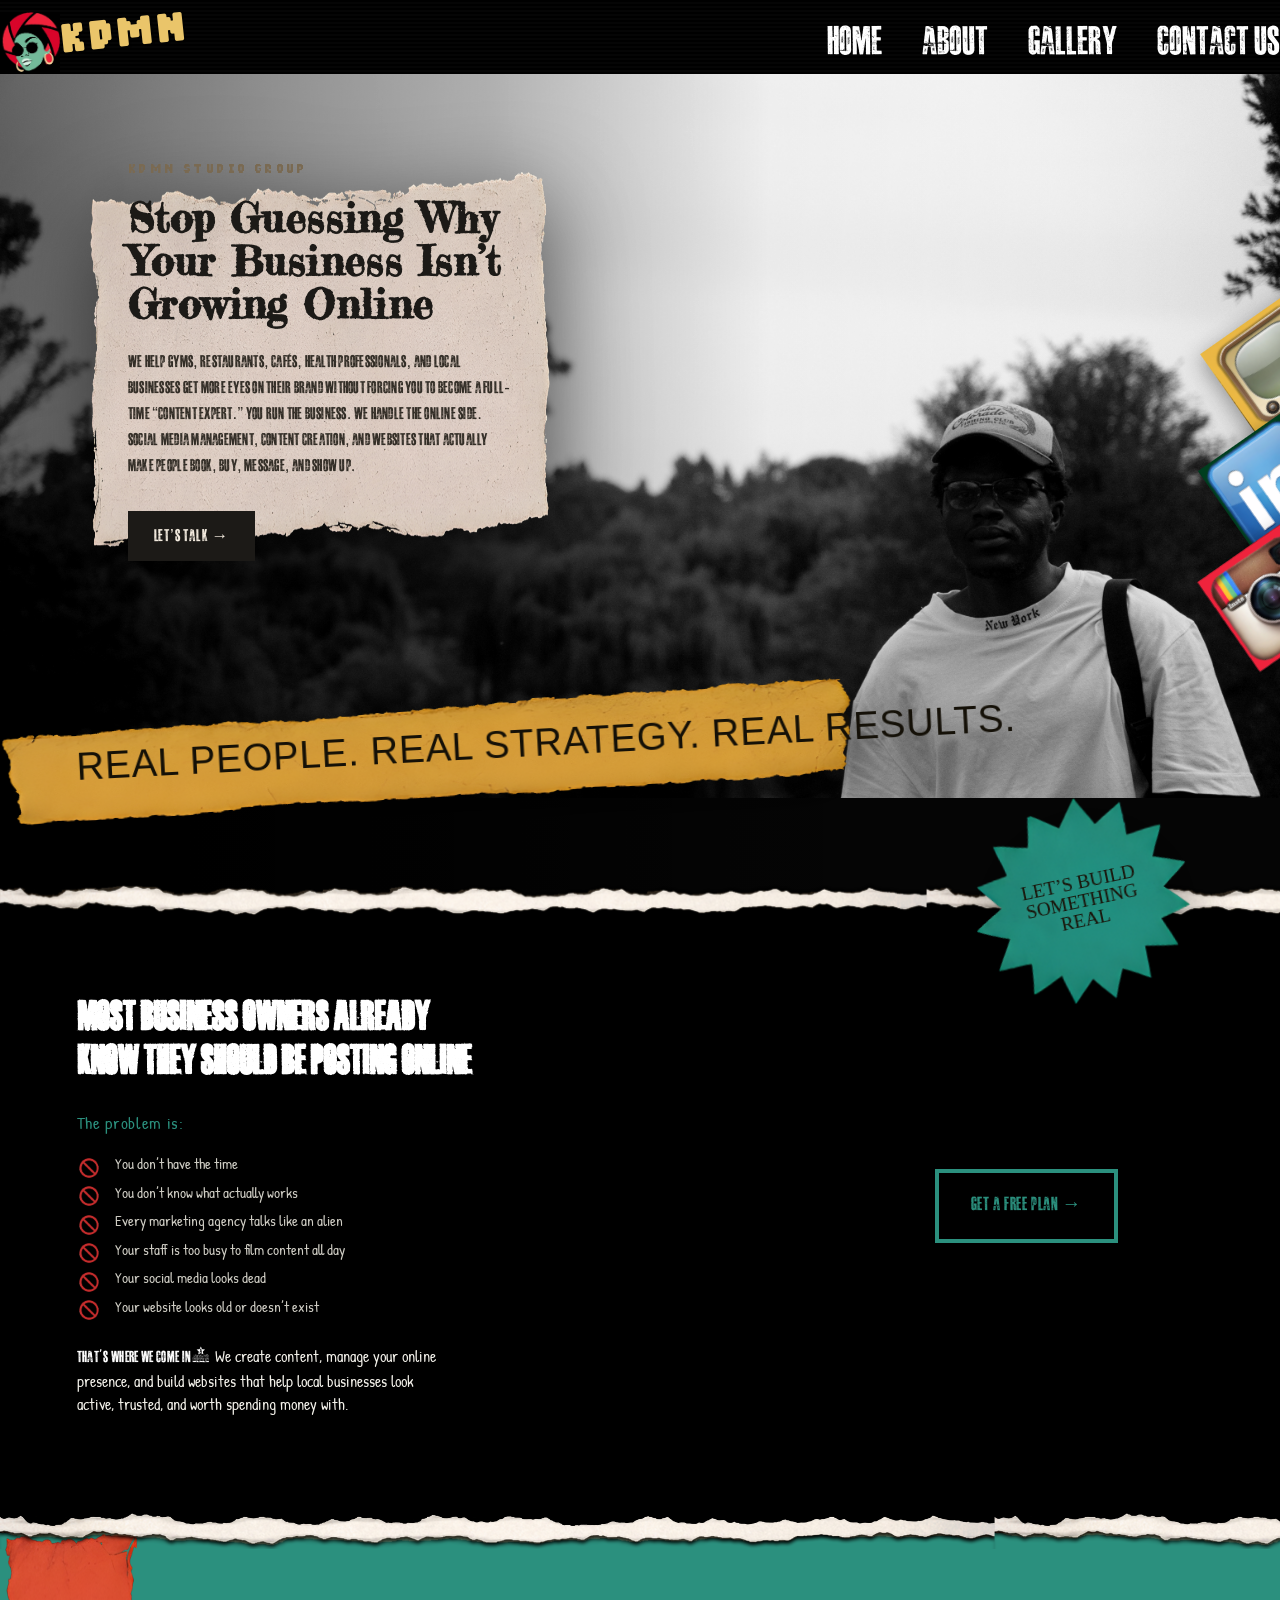
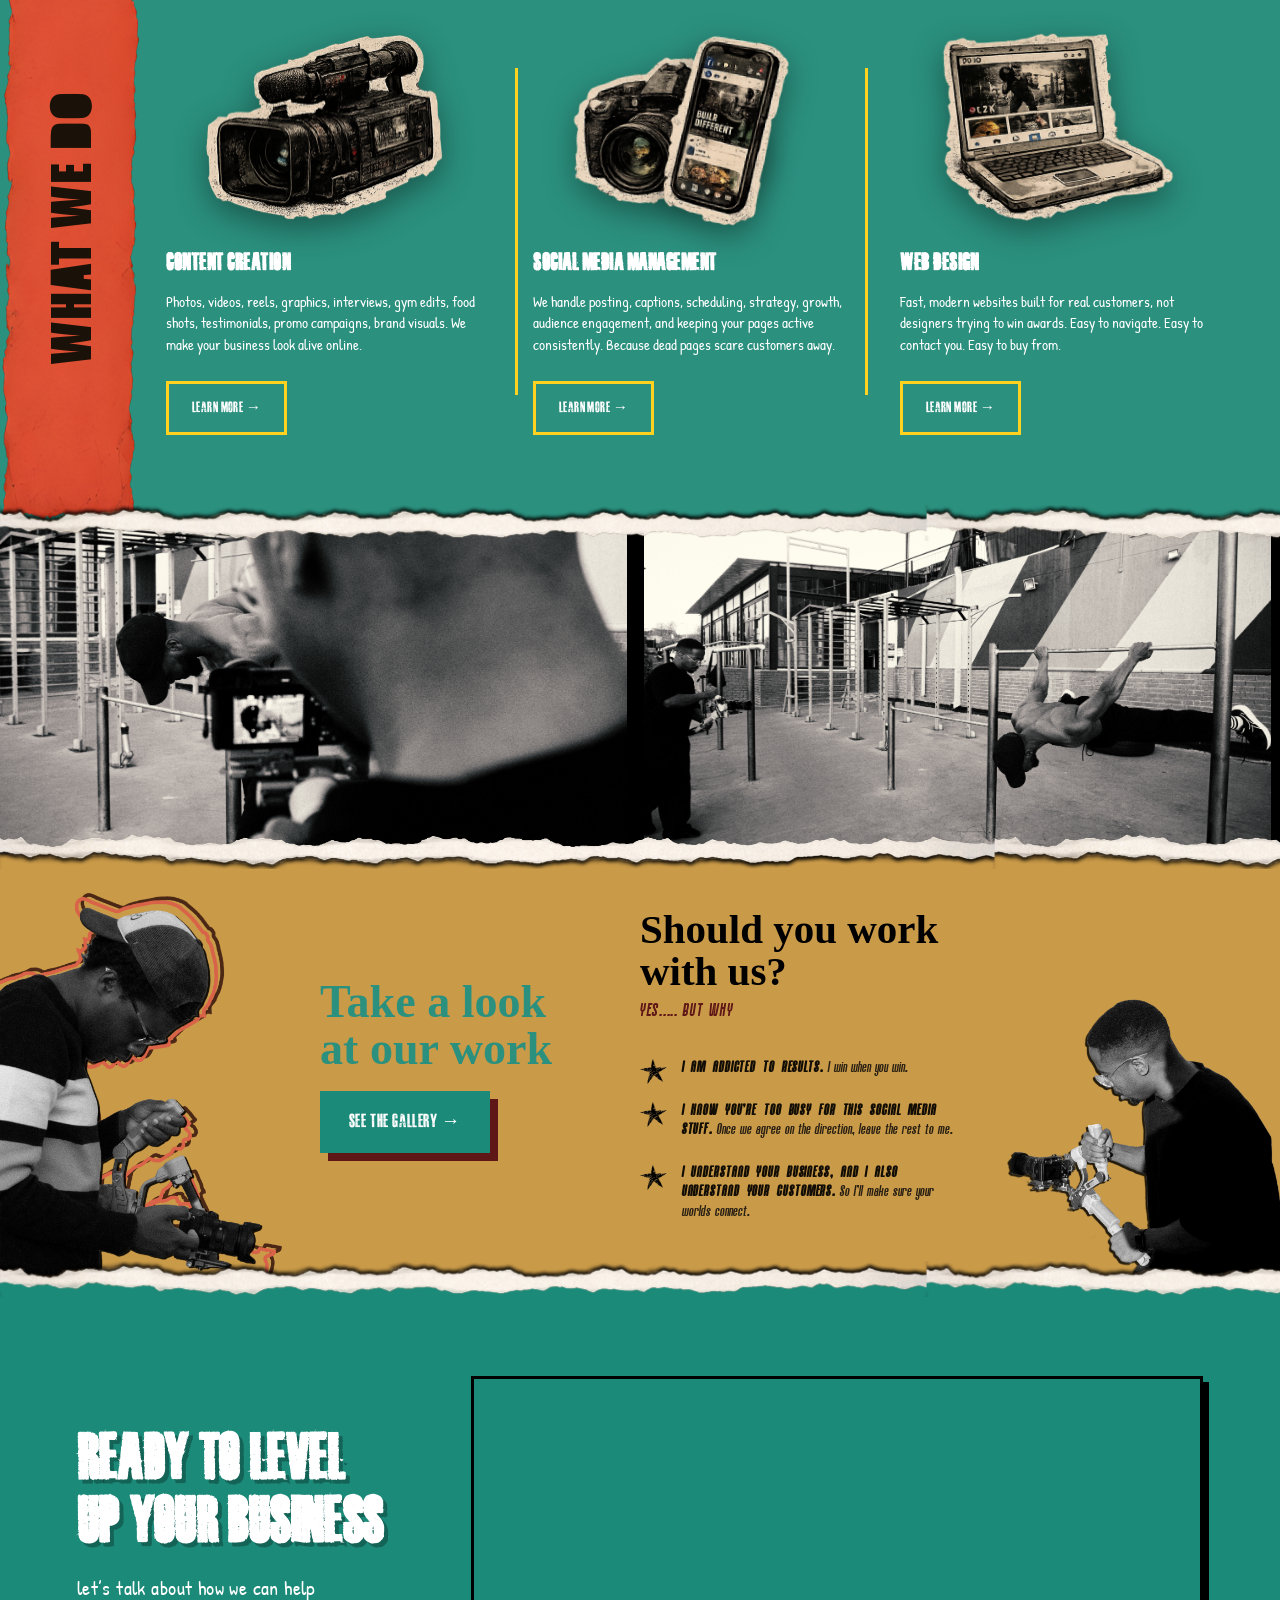
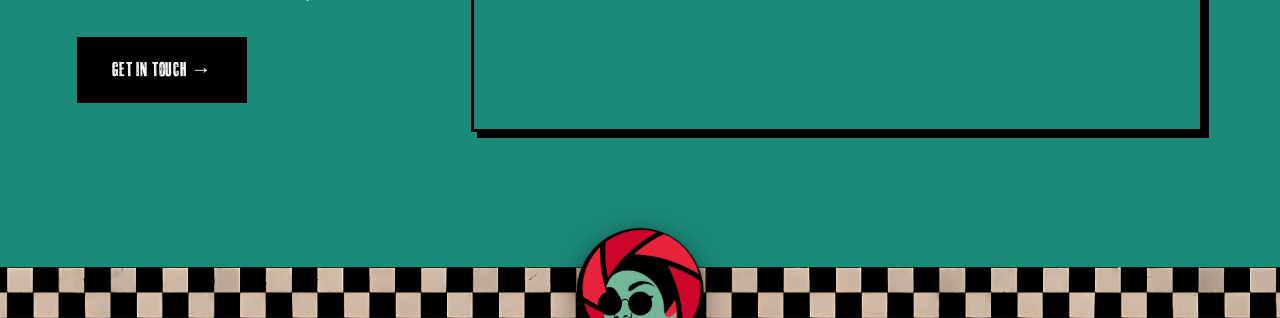
==== commit c64d42fb: "fix linkks and tears" ====
--- a/index.html
+++ b/index.html
@@ -72,7 +72,7 @@
         </div>
     </div>
 
-    <div class="tear" aria-hidden="true"></div>
+    <div class="tear_top" aria-hidden="true"></div>
 
     <!-- ============================================
          PAIN POINTS — distressed black section
@@ -98,7 +98,7 @@
         </div>
     </section>
 
-    <div class="tear" aria-hidden="true"></div>
+    <div class="tear_bottom" aria-hidden="true"></div>
 
     <!-- ============================================
          OUR SERVICES — teal section
@@ -145,7 +145,7 @@
         </div>
     </section>
 
-    <div class="tear" aria-hidden="true"></div>
+    <div class="tear_top" aria-hidden="true"></div>
 
     <!-- ============================================
          PREVIEW SECTION — infinite black image ticker,
@@ -191,7 +191,7 @@
         </div>
     </section>
 
-    <div class="tear" aria-hidden="true"></div>
+    <div class="tear_bottom" aria-hidden="true"></div>
 
     <!-- ============================================
          ABOUT US — gold/ochre section
@@ -225,7 +225,7 @@
         </div>
     </section>
 
-    <div class="tear" aria-hidden="true"></div>
+    <div class="tear_top" aria-hidden="true"></div>
 
     <!-- ============================================
          CONTACT US — teal torn-paper footer
--- a/styles/index.css
+++ b/styles/index.css
@@ -1513,14 +1513,28 @@
    Straddles each section boundary, repeats across any width,
    height-locked so the tear stays crisp & aspect-true on mobile.
    ============================================ */
-.tear {
+.tear_top {
     position: relative;
     z-index: 15;
     width: 100%;
     height: clamp(22px, 2.8vw, 46px);
     margin-top: clamp(-20px, -1.4vw, -30px);
     margin-bottom: clamp(-20px, -1.4vw, -30px);
-    background-image: url('../images/torn-divider-v2.png');
+    background-image: url('../images/torn_divider_t.png');
+    background-repeat: repeat-x;
+    background-position: left center;
+    background-size: auto 100%;
+    pointer-events: none;
+}
+
+.tear_bottom {
+    position: relative;
+    z-index: 15;
+    width: 100%;
+    height: clamp(22px, 2.8vw, 46px);
+    margin-top: clamp(-20px, -1.4vw, -30px);
+    margin-bottom: clamp(-20px, -1.4vw, -30px);
+    background-image: url('../images/torn_divider_b.png');
     background-repeat: repeat-x;
     background-position: left center;
     background-size: auto 100%;
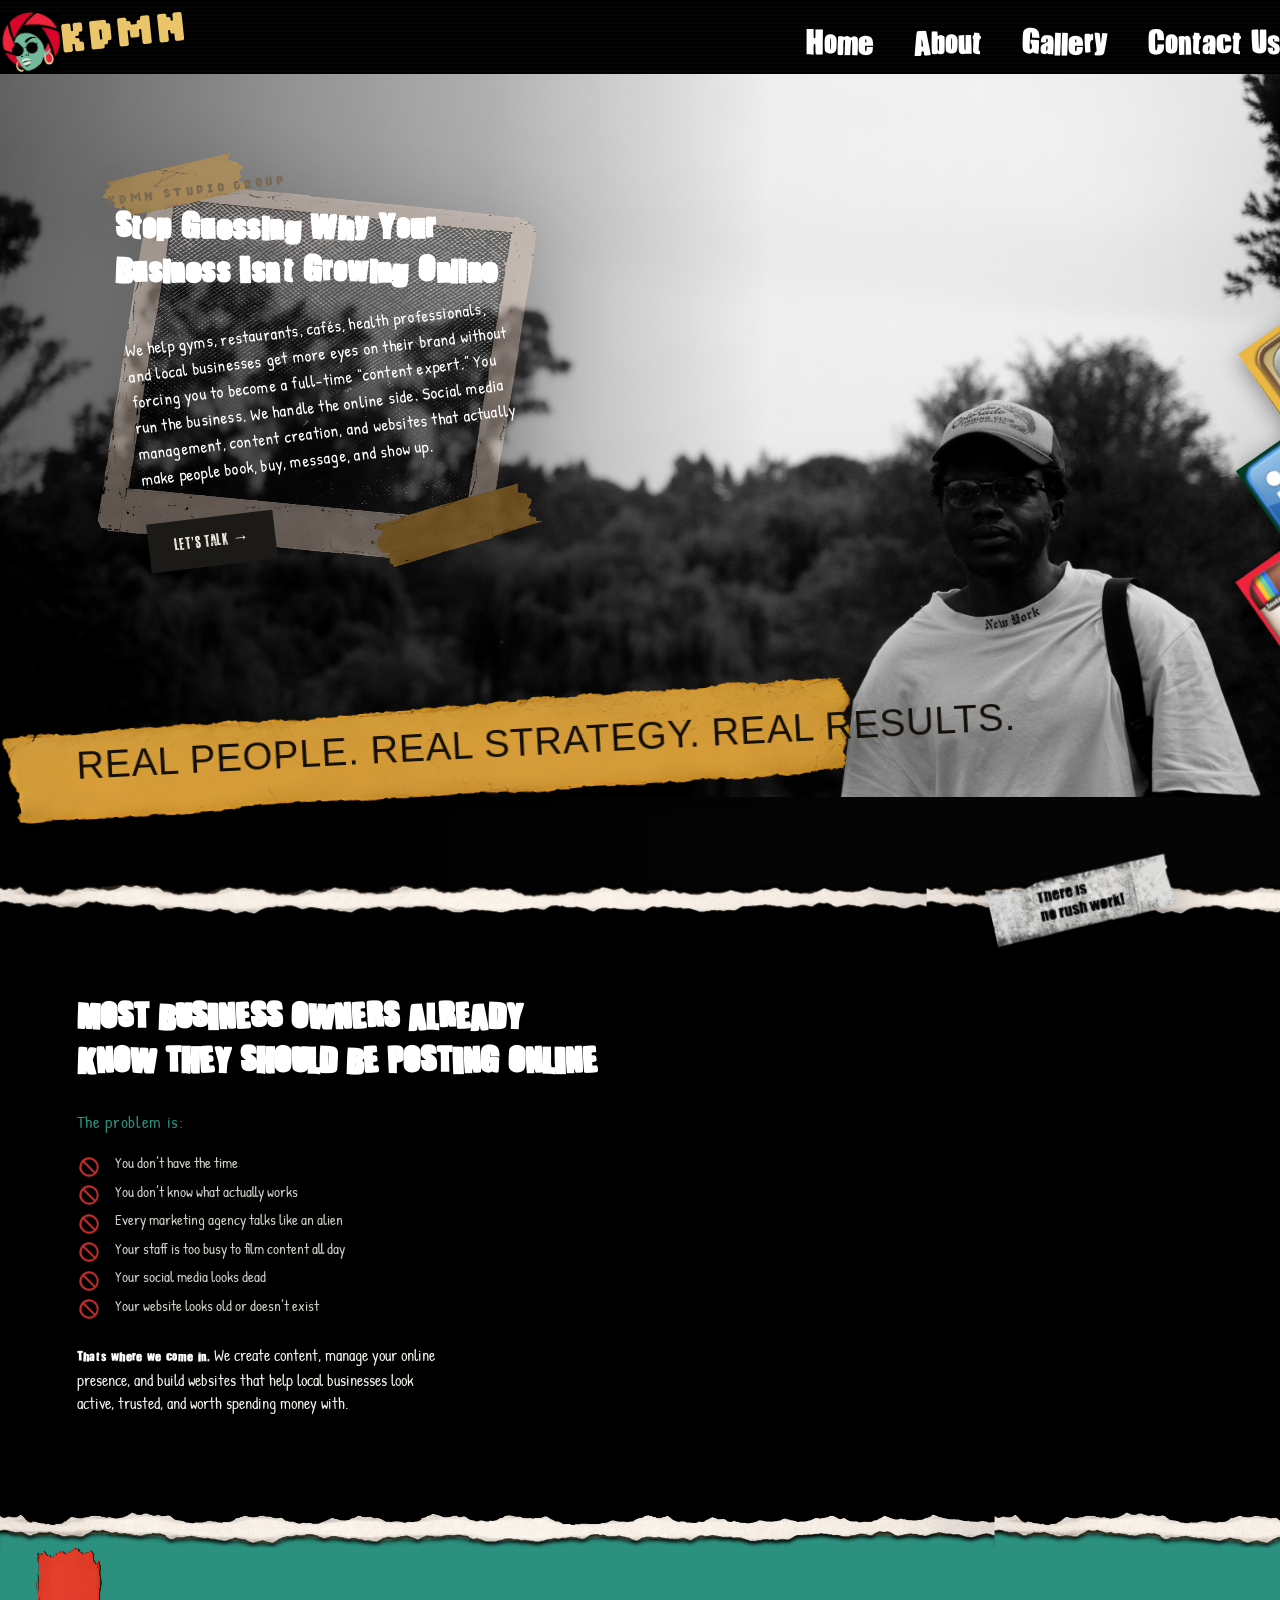
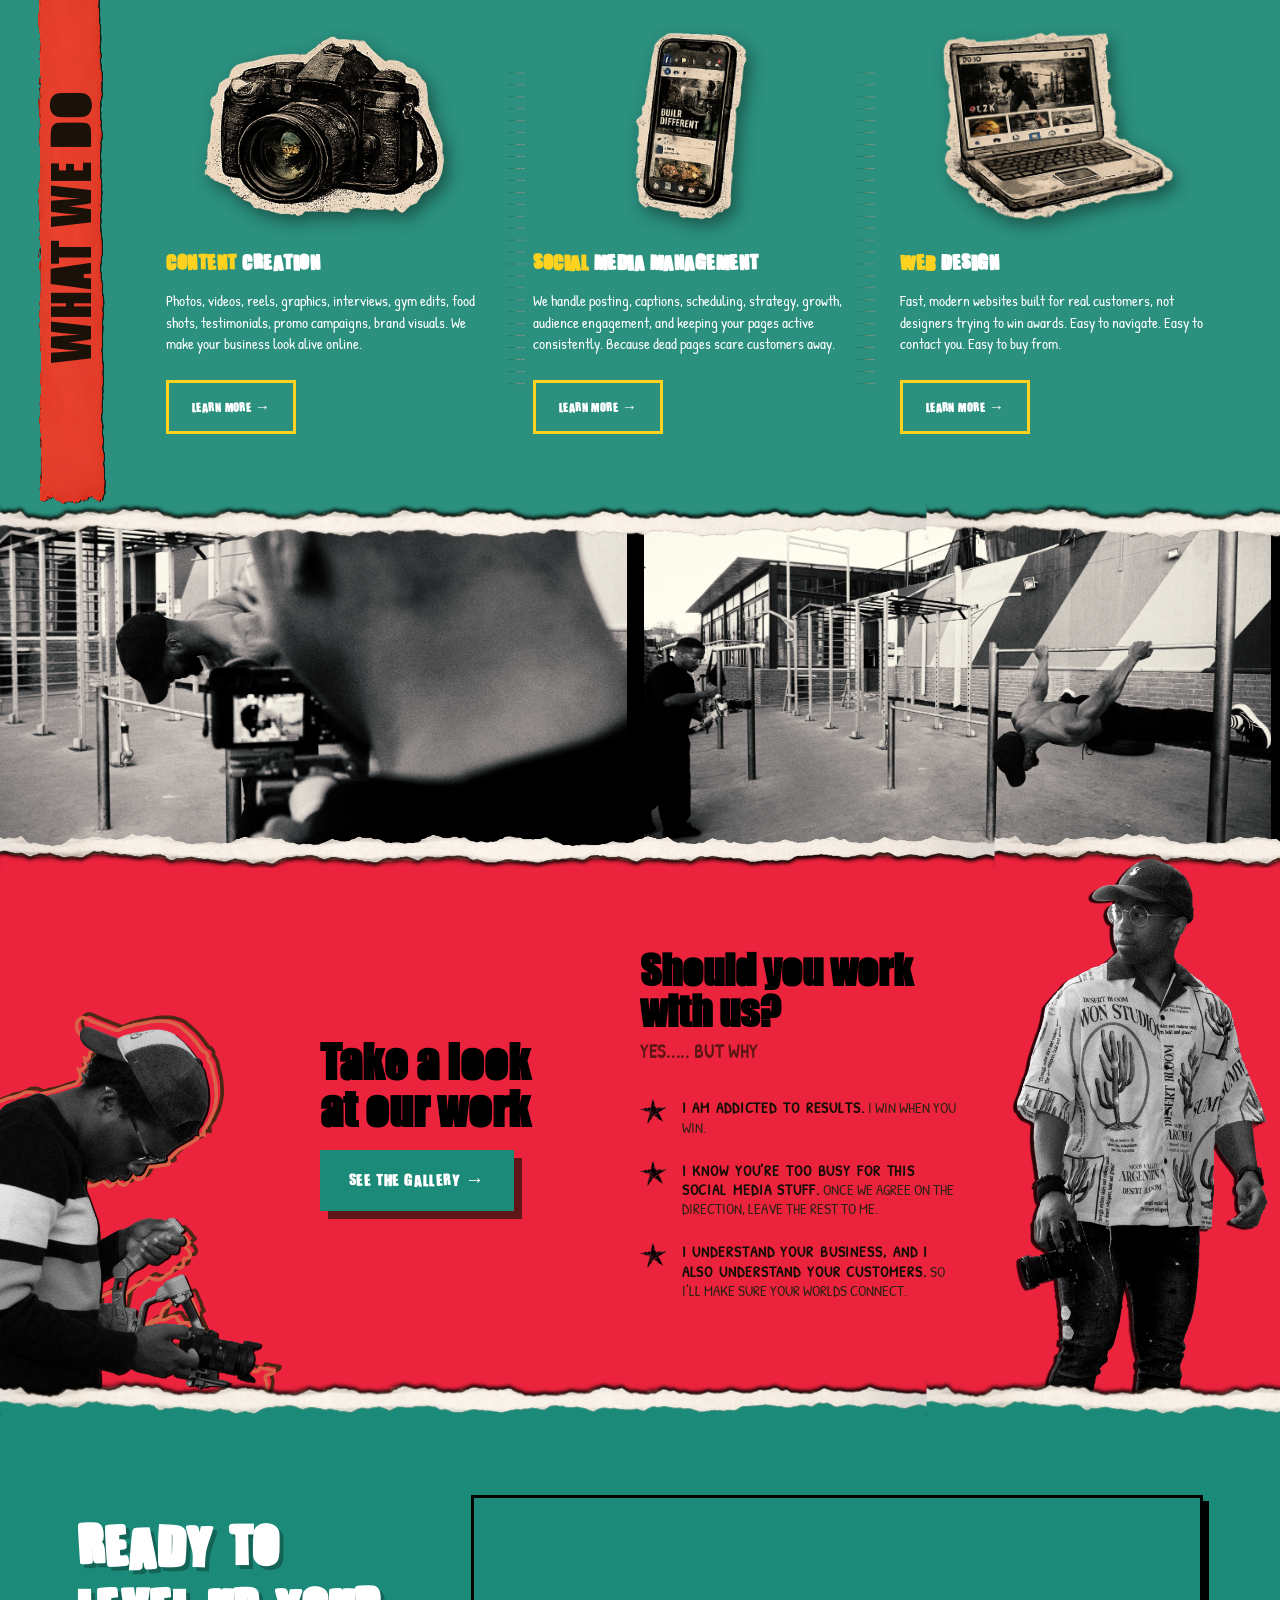
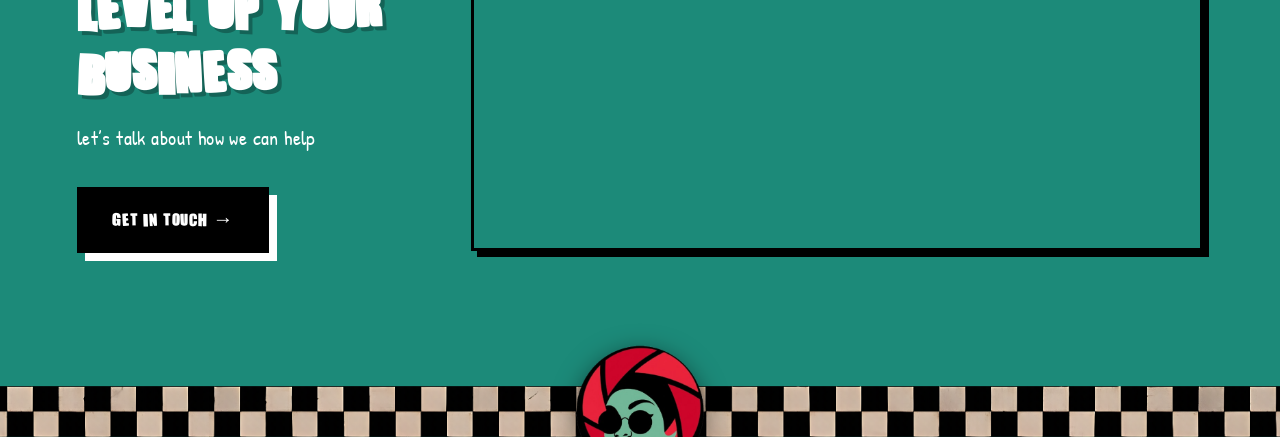
==== commit 2451b3ee: "changes for end of july" ====
--- a/index.html
+++ b/index.html
@@ -67,8 +67,7 @@
     <!-- Starburst badge straddling the hero / pain-points seam -->
     <div class="seam-badge-wrap">
         <div class="star-badge">
-            <img class="star-badge-img" src="images/31_crop.png" alt="" aria-hidden="true">
-            <span class="star-badge-text">Let&rsquo;s build something real</span>
+            <img class="star-badge-img" src="images/73.png" alt="" aria-hidden="true">
         </div>
     </div>
 
@@ -92,9 +91,6 @@
                 </ul>
                 <p class="pp-outro"><span class="pp-outro-strong">That&rsquo;s where we come in.</span> We create content, manage your online presence, and build websites that help local businesses look active, trusted, and worth spending money with.</p>
             </div>
-            <div class="painpoints-cta">
-                <a href="#contact" class="brutal-btn">Get a free plan &rarr;</a>
-            </div>
         </div>
     </section>
 
@@ -115,20 +111,19 @@
             <!-- Column 01 -->
             <article class="service-col">
                 <div class="service-visual">
-                    <img src="images/27_crop.png" alt="Professional video camera" class="service-img">
-                </div>
-                <h3 class="service-heading">Content Creation</h3>
+                    <img src="images/28_crop.png" alt="Professional video camera" class="service-img">
+                </div>
+                <h3 class="service-heading"><span style="color:#ffd21f">Content</span> Creation</h3>
                 <p class="service-body">Photos, videos, reels, graphics, interviews, gym edits, food shots, testimonials, promo campaigns, brand visuals. We make your business look alive online.</p>
                 <a href="#contact" class="service-btn">Learn more &rarr;</a>
             </article>
 
             <!-- Column 02 -->
             <article class="service-col">
-                <div class="service-visual service-visual--stack">
-                    <img src="images/28_crop.png" alt="DSLR camera" class="service-img service-img--back">
-                    <img src="images/30_crop.png" alt="Phone showing a social feed" class="service-img service-img--front">
-                </div>
-                <h3 class="service-heading">Social Media Management</h3>
+                <div class="service-visual">
+                    <img src="images/30_crop.png" alt="Phone showing a social feed" class="service-img">
+                </div>
+                <h3 class="service-heading"><span style="color:#ffd21f">Social</span> Media Management</h3>
                 <p class="service-body">We handle posting, captions, scheduling, strategy, growth, audience engagement, and keeping your pages active consistently. Because dead pages scare customers away.</p>
                 <a href="#contact" class="service-btn">Learn more &rarr;</a>
             </article>
@@ -138,7 +133,7 @@
                 <div class="service-visual">
                     <img src="images/29_crop.png" alt="Laptop showing a website" class="service-img">
                 </div>
-                <h3 class="service-heading">Web Design</h3>
+                <h3 class="service-heading"><span style="color:#ffd21f">Web</span> Design</h3>
                 <p class="service-body">Fast, modern websites built for real customers, not designers trying to win awards. Easy to navigate. Easy to contact you. Easy to buy from.</p>
                 <a href="#contact" class="service-btn">Learn more &rarr;</a>
             </article>
@@ -221,7 +216,7 @@
 
         <!-- Column 4: Right image -->
         <div class="about-img about-img--right">
-            <img src="images/About_image_2.png" alt="KDMN videographer filming">
+            <img src="images/Image_17.png" alt="KDMN videographer filming">
         </div>
     </section>
 
--- a/styles/index.css
+++ b/styles/index.css
@@ -1,3 +1,10 @@
+@font-face {
+    font-family: 'Impacted-nR2AJ';
+    src: url('../fonts/Impacted-nR2AJ.ttf') format('truetype');
+    font-weight: normal;
+    font-style: normal;
+    font-display: swap;
+}
 @font-face {
     font-family: 'Mancino Oblique';
     src: url('../fonts/manchinos-oblique.ttf') format('truetype');
@@ -161,7 +168,7 @@
     font-size: 5rem;
     transition: color 0.3s ease;
     position: relative;
-    font-family: 'Damageplan', serif;
+    font-family: 'Impacted-nR2AJ', serif;
 }
 
 .nav-link::after {
@@ -269,7 +276,7 @@
 }
 
 .tear-text {
-    font-family: "Damageplan", serif;
+    font-family: 'Impacted-nR2AJ', serif;
     font-size: clamp(2rem, 5vw, 3.5rem);
     color: #264653;
     font-weight: bold;
@@ -408,7 +415,7 @@
     font-size: 2.5rem;
     transition: color 0.3s ease;
     position: relative;
-    font-family: 'Damageplan', serif;
+    font-family: 'Impacted-nR2AJ', serif;
 }
 
 .nav-link::after {
@@ -548,7 +555,7 @@
     position: relative;
     width: 225px;
     height: 110px;
-    right: -153px;
+    right: -191px;
     cursor: pointer;
     transition: right 0.42s cubic-bezier(0.34, 1.56, 0.64, 1);
     overflow: hidden;
@@ -648,16 +655,27 @@
 .hero-card {
     position: relative;
     width: min(38vw, 540px);
-    background-image: url('../images/47.png');
+}
+.hero-card::before {
+    content: '';
+    position: absolute;
+    inset: 0;
+    background-image: url('../images/63.png');
     background-position: center;
     background-size: 100% 100%;
     background-repeat: no-repeat;
+    opacity: 0.44;
     filter: drop-shadow(0 28px 45px rgba(0, 0, 0, 0.6));
     -webkit-filter: drop-shadow(0 28px 45px rgba(0, 0, 0, 0.6));
+    z-index: 0;
 }
 
 /* Inner padding keeps text off the torn edges */
 .hero-card-inner {
+    position: relative;
+    z-index: 1;
+    transform: rotate(-6.76deg);
+    transform-origin: center;
     padding: clamp(3rem, 5.5vw, 4.75rem) clamp(2.5rem, 4vw, 3.75rem);
 }
 
@@ -671,21 +689,22 @@
 }
 
 .hero-heading {
-    font-family: 'FrederickatheGreat-Regular', 'Arial Black', Helvetica, Arial, sans-serif;
+    transform: rotate(6.76deg);
+    font-family: 'Impacted-nR2AJ', 'Arial Black', Helvetica, Arial, sans-serif;
     font-size: clamp(2.1rem, 3.2vw, 3.4rem);
     line-height: 1.04;
-    color: #1c1a17;
+    color: #FFFFFF;
     letter-spacing: 0.01em;
     margin-bottom: 1.5rem;
     text-wrap: balance;
 }
 
 .hero-body {
-    font-family: 'Damageplan Text', Helvetica, Arial, sans-serif;
+    font-family: 'PatrickHand-Regular', Helvetica, Arial, sans-serif;
     font-size: clamp(1.05rem, 1.25vw, 1.35rem);
     line-height: 1.55;
     letter-spacing: 0.015em;
-    color: #322d26;
+    color: #FFFFFF;
     margin-bottom: 2rem;
     text-wrap: pretty;
 }
@@ -853,7 +872,7 @@
     object-fit: contain;
 }
 .star-badge-text {
-    font-family: 'Charcoal Dance', 'Permanent Marker', cursive;
+    font-family: 'MinionChaos', 'Charcoal Dance', 'Permanent Marker', cursive;
     position: relative;
     z-index: 1;
     width: 64%;
@@ -900,7 +919,7 @@
     color: #f3f1ea;
 }
 .pp-lead {
-    font-family: 'Damageplan', 'Arial Black', Helvetica, sans-serif;
+    font-family: 'Impacted-nR2AJ', 'Arial Black', Helvetica, sans-serif;
     font-weight: 700;
     font-size: clamp(1.8rem, 3.2vw, 3rem);
     line-height: 1.08;
@@ -949,7 +968,7 @@
 }
 .pp-outro-strong {
     color: #ffffff;
-    font-family: 'Damageplan', 'PatrickHand-Regular', sans-serif;
+    font-family: 'Impacted-nR2AJ', 'PatrickHand-Regular', sans-serif;
     letter-spacing: 0.02em;
 }
 .painpoints-cta {
@@ -959,7 +978,7 @@
 }
 .brutal-btn {
     display: inline-block;
-    font-family: 'Damageplan', 'Arial Black', Helvetica, sans-serif;
+    font-family: 'Impacted-nR2AJ', 'Arial Black', Helvetica, sans-serif;
     font-size: clamp(1.05rem, 1.5vw, 1.5rem);
     text-transform: uppercase;
     letter-spacing: 0.03em;
@@ -997,7 +1016,7 @@
     left: 0;
     height: 100%;
     width: clamp(6rem, 11vw, 11rem);
-    background-image: url('../images/34_crop.png');
+    background-image: url('../images/74SHDW.png');
     background-size: 100% 100%;
     background-repeat: no-repeat;
     background-position: center;
@@ -1026,12 +1045,15 @@
     position: absolute;
     top: 40px;
     bottom: 40px;
-    width: 3px;
-    background: #ffd21f;
+    width: clamp(14px, 1.4vw, 22px);
+    background-image: url('../images/40.png');
+    background-repeat: repeat-y;
+    background-position: center top;
+    background-size: 100% auto;
     z-index: 2;
 }
-.services-divider[data-pos="1"] { left: calc(33.333% - 1.5px); }
-.services-divider[data-pos="2"] { left: calc(66.666% - 1.5px); }
+.services-divider[data-pos="1"] { left: calc(33.333% - 9px); }
+.services-divider[data-pos="2"] { left: calc(66.666% - 9px); }
 
 .service-col {
     display: flex;
@@ -1051,7 +1073,7 @@
     max-width: 100%;
     max-height: 100%;
     object-fit: contain;
-    filter: drop-shadow(0 10px 16px rgba(0,0,0,0.4));
+    filter: drop-shadow(5px 7px 8px rgba(0,0,0,0.4));
 }
 .service-visual--stack { position: relative; }
 .service-img--back {
@@ -1065,7 +1087,7 @@
     z-index: 2;
 }
 .service-heading {
-    font-family: 'Damageplan', 'Arial Black', sans-serif;
+    font-family: 'Impacted-nR2AJ', 'Arial Black', sans-serif;
     color: #ffffff;
     font-size: clamp(1.3rem, 1.9vw, 1.95rem);
     line-height: 1.05;
@@ -1083,7 +1105,7 @@
 .service-btn {
     display: inline-block;
     margin-top: auto;
-    font-family: 'Damageplan', 'Arial Black', Helvetica, sans-serif;
+    font-family: 'Impacted-nR2AJ', 'Arial Black', Helvetica, sans-serif;
     font-size: clamp(0.95rem, 1.15vw, 1.2rem);
     text-transform: uppercase;
     letter-spacing: 0.03em;
@@ -1202,7 +1224,7 @@
 .about {
     position: relative;
     z-index: 5;
-    background: #c99a48;
+    background: #eb233c;
     display: grid;
     grid-template-columns: 0.9fr 1fr 1.2fr 0.9fr;
     align-items: end;
@@ -1219,7 +1241,6 @@
     display: block;
     width: 100%;
     height: auto;
-    max-height: clamp(360px, 46vw, 640px);
     object-fit: contain;
 }
 .about-img--left {
@@ -1247,15 +1268,15 @@
 }
 /* heading — matches .pricing-heading exactly */
 .about-invite-heading {
-    font-family: 'Charcoal Dance', 'Permanent Marker', cursive;
-    color: #2b907e;
+    font-family: 'MinionChaos', 'Charcoal Dance', 'Permanent Marker', cursive;
+    color: #000000;
     font-size: clamp(2rem, 3.6vw, 3.4rem);
     line-height: 1.02;
     margin: 0 0 1.2rem;
 }
 .about-gallery-btn {
     display: inline-block;
-    font-family: 'Damageplan', 'Arial Black', Helvetica, sans-serif;
+    font-family: 'Impacted-nR2AJ', 'Arial Black', Helvetica, sans-serif;
     font-size: clamp(1.05rem, 1.5vw, 1.45rem);
     letter-spacing: 0.03em;
     text-transform: uppercase;
@@ -1281,14 +1302,15 @@
     padding: clamp(2rem, 4vw, 4rem) clamp(1.2rem, 2.5vw, 2.2rem);
 }
 .about-value-title {
-    font-family: 'Charcoal Dance', 'Permanent Marker', cursive;
+    font-family: 'MinionChaos', 'Charcoal Dance', 'Permanent Marker', cursive;
     color: #000000;
     font-size: clamp(1.9rem, 3.2vw, 3rem);
     line-height: 1.02;
     margin: 0 0 0.35rem;
 }
 .about-value-sub {
-    font-family: 'Mancino Oblique', 'Oswald', 'Arial Narrow', sans-serif;
+    font-family: 'PatrickHand-Regular', 'Mancino Oblique', 'Oswald', sans-serif;
+    font-weight: 700;
     font-style: normal;
     text-transform: uppercase;
     letter-spacing: 0.04em;
@@ -1307,7 +1329,9 @@
 .about-list li {
     position: relative;
     padding-left: 2.6rem;
-    font-family: 'Mancino Oblique', 'Oswald', 'Arial Narrow', sans-serif;
+    font-family: 'PatrickHand-Regular', 'Mancino Oblique', 'Oswald', sans-serif;
+    font-weight: normal;
+    text-transform: uppercase;
     font-style: normal;
     color: #2a2114;
     font-size: clamp(0.95rem, 1.2vw, 1.18rem);
@@ -1326,6 +1350,7 @@
     background-position: center;
 }
 .about-list-strong {
+    font-family: 'PatrickHand-Regular', 'Mancino Oblique', sans-serif;
     font-weight: 700;
     text-transform: uppercase;
     letter-spacing: 0.06em;
@@ -1381,7 +1406,7 @@
 }
 .contact-left { display: flex; flex-direction: column; align-items: flex-start; padding-right: clamp(2.5rem, 6vw, 6rem); }
 .contact-heading {
-    font-family: 'Damageplan', 'Arial Black', Helvetica, sans-serif;
+    font-family: 'Impacted-nR2AJ', 'Arial Black', Helvetica, sans-serif;
     color: #ffffff;
     text-transform: uppercase;
     font-size: clamp(2.4rem, 5vw, 5rem);
@@ -1402,7 +1427,7 @@
 .contact-cta {
     display: inline-block;
     cursor: pointer;
-    font-family: 'Damageplan', 'Arial Black', Helvetica, sans-serif;
+    font-family: 'Impacted-nR2AJ', 'Arial Black', Helvetica, sans-serif;
     font-size: clamp(1.05rem, 1.6vw, 1.55rem);
     text-transform: uppercase;
     letter-spacing: 0.04em;
@@ -1412,17 +1437,18 @@
     border: 0;
     border-radius: 0;
     padding: 1.05rem 2.2rem;
+    box-shadow: 8px 8px 0 0 #ffffff;
     transition: transform 0.12s steps(2), box-shadow 0.12s steps(2), background 0.05s, color 0.05s;
 }
 .contact-cta:hover {
     background: #ffffff;
     color: #000000;
-    transform: translate(-5px, -5px);
-    box-shadow: 8px 8px 0 0 #000000;
+    transform: translate(-7px, -7px);
+    box-shadow: 12px 12px 0 0 #ffffff;
 }
 .contact-right { display: flex; flex-direction: column; align-items: flex-start; }
 .follow-title {
-    font-family: 'Damageplan', 'Arial Black', Helvetica, sans-serif;
+    font-family: 'Impacted-nR2AJ', 'Arial Black', Helvetica, sans-serif;
     color: #ffffff;
     text-transform: uppercase;
     font-size: clamp(1.6rem, 2.8vw, 2.8rem);
@@ -1558,7 +1584,7 @@
     position: relative;
     width: 225px;
     height: 110px;
-    right: -153px;
+    right: -191px;
     cursor: pointer;
     transition: right 0.42s cubic-bezier(0.34, 1.56, 0.64, 1);
     overflow: hidden;
